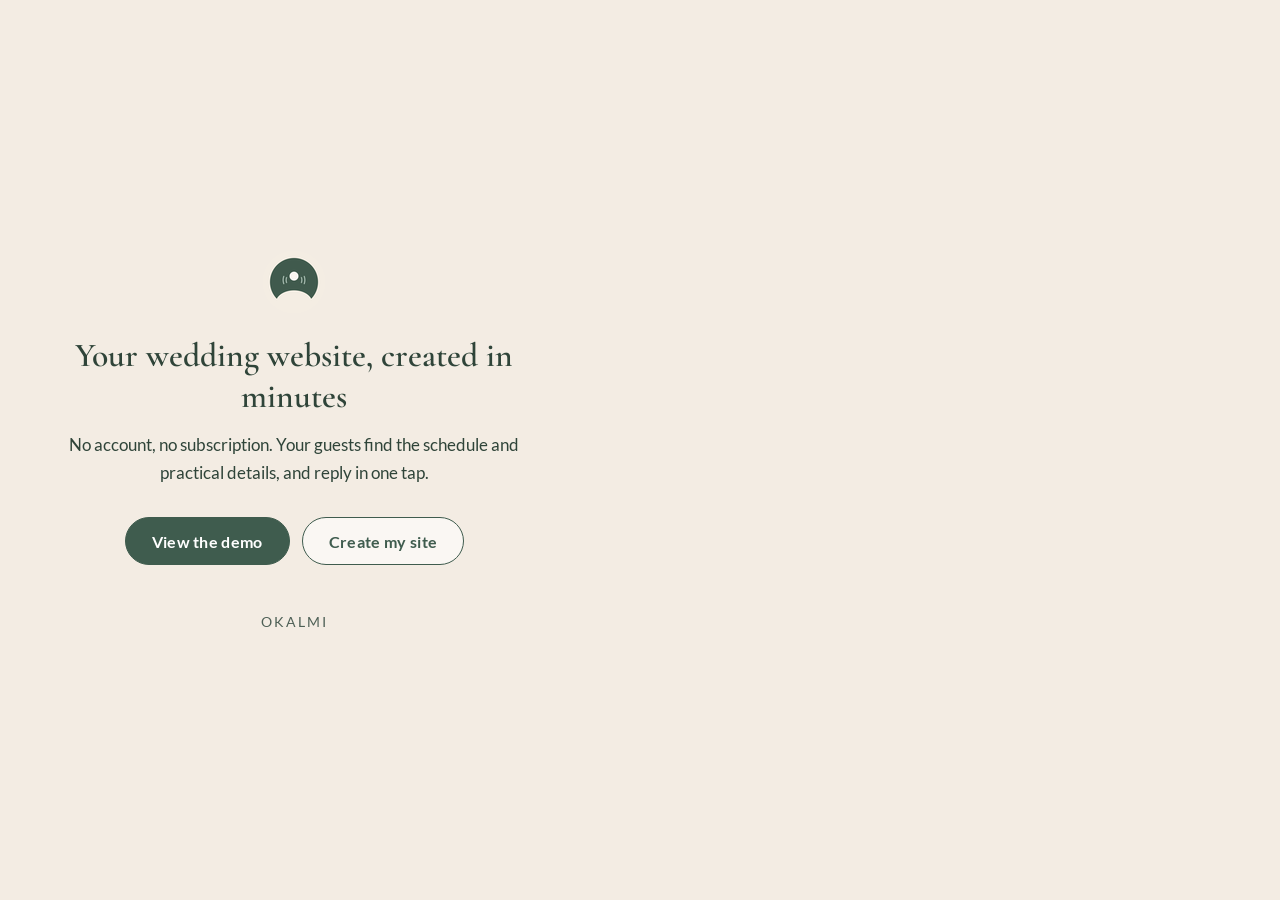
==== index.html @ 785632b6 "Textes bilingues (version anglaise) et ajout de la photo de couverture" ====
<!doctype html><!-- (c) OKALMI. Tous droits réservés. -->
<html lang="fr"><head><meta charset="utf-8"><meta name="viewport" content="width=device-width,initial-scale=1,viewport-fit=cover"><title>Notre mariage</title><meta name="description" content="Notre site de mariage : programme, infos pratiques et réponse en un geste."><meta name="robots" content="noindex,nofollow"><meta name="referrer" content="no-referrer"><meta http-equiv="Content-Security-Policy" content="default-src 'self'; img-src 'self' data: blob: https://res.cloudinary.com; style-src 'self' 'unsafe-inline'; script-src 'self'; connect-src 'self'; object-src 'none'; base-uri 'none'"><meta name="theme-color" content="#fdfcf9"><meta property="og:title" content="Notre mariage"><meta property="og:description" content="Programme, infos pratiques et réponse en un geste."><meta property="og:image" content="https://okalmi-studio.github.io/mariage/img/partage.jpg"><link rel="icon" href="img/icon.png"><link rel="apple-touch-icon" href="img/icon.png"><link rel="stylesheet" href="v.css?v=3008ad5c"></head><body><div id="app"></div><noscript><p style="padding:2em;text-align:center">Ce site de mariage a besoin de JavaScript pour s'afficher. / This wedding website needs JavaScript.</p></noscript><script src="v.js?v=f40ebd1f"></script></body></html>
---- v.css ----
/*! Site de mariage OKALMI — (c) OKALMI. Tous droits réservés. Reproduction, modification et réutilisation interdites sans accord écrit. Voir LICENSE. */
@font-face{font-family:Allura;font-style:normal;font-weight:400;font-display:swap;src:url(fonts/allura-latin-ext-400-normal.woff2) format("woff2");unicode-range:U+0100-02BA,U+02BD-02C5,U+02C7-02CC,U+02CE-02D7,U+02DD-02FF,U+0304,U+0308,U+0329,U+1D00-1DBF,U+1E00-1E9F,U+1EF2-1EFF,U+2020,U+20A0-20AB,U+20AD-20C0,U+2113,U+2C60-2C7F,U+A720-A7FF}@font-face{font-family:Allura;font-style:normal;font-weight:400;font-display:swap;src:url(fonts/allura-latin-400-normal.woff2) format("woff2");unicode-range:U+0000-00FF,U+0131,U+0152-0153,U+02BB-02BC,U+02C6,U+02DA,U+02DC,U+0304,U+0308,U+0329,U+2000-206F,U+20AC,U+2122,U+2191,U+2193,U+2212,U+2215,U+FEFF,U+FFFD}@font-face{font-family:Cormorant Garamond;font-style:normal;font-weight:500;font-display:swap;src:url(fonts/cormorant-garamond-latin-ext-500-normal.woff2) format("woff2");unicode-range:U+0100-02BA,U+02BD-02C5,U+02C7-02CC,U+02CE-02D7,U+02DD-02FF,U+0304,U+0308,U+0329,U+1D00-1DBF,U+1E00-1E9F,U+1EF2-1EFF,U+2020,U+20A0-20AB,U+20AD-20C0,U+2113,U+2C60-2C7F,U+A720-A7FF}@font-face{font-family:Cormorant Garamond;font-style:normal;font-weight:500;font-display:swap;src:url(fonts/cormorant-garamond-latin-500-normal.woff2) format("woff2");unicode-range:U+0000-00FF,U+0131,U+0152-0153,U+02BB-02BC,U+02C6,U+02DA,U+02DC,U+0304,U+0308,U+0329,U+2000-206F,U+20AC,U+2122,U+2191,U+2193,U+2212,U+2215,U+FEFF,U+FFFD}@font-face{font-family:Cormorant Garamond;font-style:normal;font-weight:600;font-display:swap;src:url(fonts/cormorant-garamond-latin-ext-600-normal.woff2) format("woff2");unicode-range:U+0100-02BA,U+02BD-02C5,U+02C7-02CC,U+02CE-02D7,U+02DD-02FF,U+0304,U+0308,U+0329,U+1D00-1DBF,U+1E00-1E9F,U+1EF2-1EFF,U+2020,U+20A0-20AB,U+20AD-20C0,U+2113,U+2C60-2C7F,U+A720-A7FF}@font-face{font-family:Cormorant Garamond;font-style:normal;font-weight:600;font-display:swap;src:url(fonts/cormorant-garamond-latin-600-normal.woff2) format("woff2");unicode-range:U+0000-00FF,U+0131,U+0152-0153,U+02BB-02BC,U+02C6,U+02DA,U+02DC,U+0304,U+0308,U+0329,U+2000-206F,U+20AC,U+2122,U+2191,U+2193,U+2212,U+2215,U+FEFF,U+FFFD}@font-face{font-family:Lato;font-style:normal;font-weight:400;font-display:swap;src:url(fonts/lato-latin-ext-400-normal.woff2) format("woff2");unicode-range:U+0100-02BA,U+02BD-02C5,U+02C7-02CC,U+02CE-02D7,U+02DD-02FF,U+0304,U+0308,U+0329,U+1D00-1DBF,U+1E00-1E9F,U+1EF2-1EFF,U+2020,U+20A0-20AB,U+20AD-20C0,U+2113,U+2C60-2C7F,U+A720-A7FF}@font-face{font-family:Lato;font-style:normal;font-weight:400;font-display:swap;src:url(fonts/lato-latin-400-normal.woff2) format("woff2");unicode-range:U+0000-00FF,U+0131,U+0152-0153,U+02BB-02BC,U+02C6,U+02DA,U+02DC,U+0304,U+0308,U+0329,U+2000-206F,U+20AC,U+2122,U+2191,U+2193,U+2212,U+2215,U+FEFF,U+FFFD}@font-face{font-family:Lato;font-style:italic;font-weight:400;font-display:swap;src:url(fonts/lato-latin-ext-400-italic.woff2) format("woff2");unicode-range:U+0100-02BA,U+02BD-02C5,U+02C7-02CC,U+02CE-02D7,U+02DD-02FF,U+0304,U+0308,U+0329,U+1D00-1DBF,U+1E00-1E9F,U+1EF2-1EFF,U+2020,U+20A0-20AB,U+20AD-20C0,U+2113,U+2C60-2C7F,U+A720-A7FF}@font-face{font-family:Lato;font-style:italic;font-weight:400;font-display:swap;src:url(fonts/lato-latin-400-italic.woff2) format("woff2");unicode-range:U+0000-00FF,U+0131,U+0152-0153,U+02BB-02BC,U+02C6,U+02DA,U+02DC,U+0304,U+0308,U+0329,U+2000-206F,U+20AC,U+2122,U+2191,U+2193,U+2212,U+2215,U+FEFF,U+FFFD}@font-face{font-family:Lato;font-style:normal;font-weight:700;font-display:swap;src:url(fonts/lato-latin-ext-700-normal.woff2) format("woff2");unicode-range:U+0100-02BA,U+02BD-02C5,U+02C7-02CC,U+02CE-02D7,U+02DD-02FF,U+0304,U+0308,U+0329,U+1D00-1DBF,U+1E00-1E9F,U+1EF2-1EFF,U+2020,U+20A0-20AB,U+20AD-20C0,U+2113,U+2C60-2C7F,U+A720-A7FF}@font-face{font-family:Lato;font-style:normal;font-weight:700;font-display:swap;src:url(fonts/lato-latin-700-normal.woff2) format("woff2");unicode-range:U+0000-00FF,U+0131,U+0152-0153,U+02BB-02BC,U+02C6,U+02DA,U+02DC,U+0304,U+0308,U+0329,U+2000-206F,U+20AC,U+2122,U+2191,U+2193,U+2212,U+2215,U+FEFF,U+FFFD}@font-face{font-family:Playfair Display;font-style:normal;font-weight:400;font-display:swap;src:url(fonts/playfair-display-latin-ext-400-normal.woff2) format("woff2");unicode-range:U+0100-02BA,U+02BD-02C5,U+02C7-02CC,U+02CE-02D7,U+02DD-02FF,U+0304,U+0308,U+0329,U+1D00-1DBF,U+1E00-1E9F,U+1EF2-1EFF,U+2020,U+20A0-20AB,U+20AD-20C0,U+2113,U+2C60-2C7F,U+A720-A7FF}@font-face{font-family:Playfair Display;font-style:normal;font-weight:400;font-display:swap;src:url(fonts/playfair-display-latin-400-normal.woff2) format("woff2");unicode-range:U+0000-00FF,U+0131,U+0152-0153,U+02BB-02BC,U+02C6,U+02DA,U+02DC,U+0304,U+0308,U+0329,U+2000-206F,U+20AC,U+2122,U+2191,U+2193,U+2212,U+2215,U+FEFF,U+FFFD}@font-face{font-family:Playfair Display;font-style:italic;font-weight:400;font-display:swap;src:url(fonts/playfair-display-latin-ext-400-italic.woff2) format("woff2");unicode-range:U+0100-02BA,U+02BD-02C5,U+02C7-02CC,U+02CE-02D7,U+02DD-02FF,U+0304,U+0308,U+0329,U+1D00-1DBF,U+1E00-1E9F,U+1EF2-1EFF,U+2020,U+20A0-20AB,U+20AD-20C0,U+2113,U+2C60-2C7F,U+A720-A7FF}@font-face{font-family:Playfair Display;font-style:italic;font-weight:400;font-display:swap;src:url(fonts/playfair-display-latin-400-italic.woff2) format("woff2");unicode-range:U+0000-00FF,U+0131,U+0152-0153,U+02BB-02BC,U+02C6,U+02DA,U+02DC,U+0304,U+0308,U+0329,U+2000-206F,U+20AC,U+2122,U+2191,U+2193,U+2212,U+2215,U+FEFF,U+FFFD}@font-face{font-family:Playfair Display;font-style:normal;font-weight:500;font-display:swap;src:url(fonts/playfair-display-latin-ext-500-normal.woff2) format("woff2");unicode-range:U+0100-02BA,U+02BD-02C5,U+02C7-02CC,U+02CE-02D7,U+02DD-02FF,U+0304,U+0308,U+0329,U+1D00-1DBF,U+1E00-1E9F,U+1EF2-1EFF,U+2020,U+20A0-20AB,U+20AD-20C0,U+2113,U+2C60-2C7F,U+A720-A7FF}@font-face{font-family:Playfair Display;font-style:normal;font-weight:500;font-display:swap;src:url(fonts/playfair-display-latin-500-normal.woff2) format("woff2");unicode-range:U+0000-00FF,U+0131,U+0152-0153,U+02BB-02BC,U+02C6,U+02DA,U+02DC,U+0304,U+0308,U+0329,U+2000-206F,U+20AC,U+2122,U+2191,U+2193,U+2212,U+2215,U+FEFF,U+FFFD}@font-face{font-family:Playfair Display;font-style:italic;font-weight:500;font-display:swap;src:url(fonts/playfair-display-latin-ext-500-italic.woff2) format("woff2");unicode-range:U+0100-02BA,U+02BD-02C5,U+02C7-02CC,U+02CE-02D7,U+02DD-02FF,U+0304,U+0308,U+0329,U+1D00-1DBF,U+1E00-1E9F,U+1EF2-1EFF,U+2020,U+20A0-20AB,U+20AD-20C0,U+2113,U+2C60-2C7F,U+A720-A7FF}@font-face{font-family:Playfair Display;font-style:italic;font-weight:500;font-display:swap;src:url(fonts/playfair-display-latin-500-italic.woff2) format("woff2");unicode-range:U+0000-00FF,U+0131,U+0152-0153,U+02BB-02BC,U+02C6,U+02DA,U+02DC,U+0304,U+0308,U+0329,U+2000-206F,U+20AC,U+2122,U+2191,U+2193,U+2212,U+2215,U+FEFF,U+FFFD}@font-face{font-family:Playfair Display;font-style:normal;font-weight:600;font-display:swap;src:url(fonts/playfair-display-latin-ext-600-normal.woff2) format("woff2");unicode-range:U+0100-02BA,U+02BD-02C5,U+02C7-02CC,U+02CE-02D7,U+02DD-02FF,U+0304,U+0308,U+0329,U+1D00-1DBF,U+1E00-1E9F,U+1EF2-1EFF,U+2020,U+20A0-20AB,U+20AD-20C0,U+2113,U+2C60-2C7F,U+A720-A7FF}@font-face{font-family:Playfair Display;font-style:normal;font-weight:600;font-display:swap;src:url(fonts/playfair-display-latin-600-normal.woff2) format("woff2");unicode-range:U+0000-00FF,U+0131,U+0152-0153,U+02BB-02BC,U+02C6,U+02DA,U+02DC,U+0304,U+0308,U+0329,U+2000-206F,U+20AC,U+2122,U+2191,U+2193,U+2212,U+2215,U+FEFF,U+FFFD}@font-face{font-family:Jost;font-style:normal;font-weight:300;font-display:swap;src:url(fonts/jost-latin-ext-300-normal.woff2) format("woff2");unicode-range:U+0100-02BA,U+02BD-02C5,U+02C7-02CC,U+02CE-02D7,U+02DD-02FF,U+0304,U+0308,U+0329,U+1D00-1DBF,U+1E00-1E9F,U+1EF2-1EFF,U+2020,U+20A0-20AB,U+20AD-20C0,U+2113,U+2C60-2C7F,U+A720-A7FF}@font-face{font-family:Jost;font-style:normal;font-weight:300;font-display:swap;src:url(fonts/jost-latin-300-normal.woff2) format("woff2");unicode-range:U+0000-00FF,U+0131,U+0152-0153,U+02BB-02BC,U+02C6,U+02DA,U+02DC,U+0304,U+0308,U+0329,U+2000-206F,U+20AC,U+2122,U+2191,U+2193,U+2212,U+2215,U+FEFF,U+FFFD}@font-face{font-family:Jost;font-style:normal;font-weight:400;font-display:swap;src:url(fonts/jost-latin-ext-400-normal.woff2) format("woff2");unicode-range:U+0100-02BA,U+02BD-02C5,U+02C7-02CC,U+02CE-02D7,U+02DD-02FF,U+0304,U+0308,U+0329,U+1D00-1DBF,U+1E00-1E9F,U+1EF2-1EFF,U+2020,U+20A0-20AB,U+20AD-20C0,U+2113,U+2C60-2C7F,U+A720-A7FF}@font-face{font-family:Jost;font-style:normal;font-weight:400;font-display:swap;src:url(fonts/jost-latin-400-normal.woff2) format("woff2");unicode-range:U+0000-00FF,U+0131,U+0152-0153,U+02BB-02BC,U+02C6,U+02DA,U+02DC,U+0304,U+0308,U+0329,U+2000-206F,U+20AC,U+2122,U+2191,U+2193,U+2212,U+2215,U+FEFF,U+FFFD}@font-face{font-family:Jost;font-style:normal;font-weight:500;font-display:swap;src:url(fonts/jost-latin-ext-500-normal.woff2) format("woff2");unicode-range:U+0100-02BA,U+02BD-02C5,U+02C7-02CC,U+02CE-02D7,U+02DD-02FF,U+0304,U+0308,U+0329,U+1D00-1DBF,U+1E00-1E9F,U+1EF2-1EFF,U+2020,U+20A0-20AB,U+20AD-20C0,U+2113,U+2C60-2C7F,U+A720-A7FF}@font-face{font-family:Jost;font-style:normal;font-weight:500;font-display:swap;src:url(fonts/jost-latin-500-normal.woff2) format("woff2");unicode-range:U+0000-00FF,U+0131,U+0152-0153,U+02BB-02BC,U+02C6,U+02DA,U+02DC,U+0304,U+0308,U+0329,U+2000-206F,U+20AC,U+2122,U+2191,U+2193,U+2212,U+2215,U+FEFF,U+FFFD}@font-face{font-family:Jost;font-style:normal;font-weight:700;font-display:swap;src:url(fonts/jost-latin-ext-700-normal.woff2) format("woff2");unicode-range:U+0100-02BA,U+02BD-02C5,U+02C7-02CC,U+02CE-02D7,U+02DD-02FF,U+0304,U+0308,U+0329,U+1D00-1DBF,U+1E00-1E9F,U+1EF2-1EFF,U+2020,U+20A0-20AB,U+20AD-20C0,U+2113,U+2C60-2C7F,U+A720-A7FF}@font-face{font-family:Jost;font-style:normal;font-weight:700;font-display:swap;src:url(fonts/jost-latin-700-normal.woff2) format("woff2");unicode-range:U+0000-00FF,U+0131,U+0152-0153,U+02BB-02BC,U+02C6,U+02DA,U+02DC,U+0304,U+0308,U+0329,U+2000-206F,U+20AC,U+2122,U+2191,U+2193,U+2212,U+2215,U+FEFF,U+FFFD}@font-face{font-family:Pinyon Script;font-style:normal;font-weight:400;font-display:swap;src:url(fonts/pinyon-script-latin-ext-400-normal.woff2) format("woff2");unicode-range:U+0100-02BA,U+02BD-02C5,U+02C7-02CC,U+02CE-02D7,U+02DD-02FF,U+0304,U+0308,U+0329,U+1D00-1DBF,U+1E00-1E9F,U+1EF2-1EFF,U+2020,U+20A0-20AB,U+20AD-20C0,U+2113,U+2C60-2C7F,U+A720-A7FF}@font-face{font-family:Pinyon Script;font-style:normal;font-weight:400;font-display:swap;src:url(fonts/pinyon-script-latin-400-normal.woff2) format("woff2");unicode-range:U+0000-00FF,U+0131,U+0152-0153,U+02BB-02BC,U+02C6,U+02DA,U+02DC,U+0304,U+0308,U+0329,U+2000-206F,U+20AC,U+2122,U+2191,U+2193,U+2212,U+2215,U+FEFF,U+FFFD}@font-face{font-family:Cinzel;font-style:normal;font-weight:400;font-display:swap;src:url(fonts/cinzel-latin-ext-400-normal.woff2) format("woff2");unicode-range:U+0100-02BA,U+02BD-02C5,U+02C7-02CC,U+02CE-02D7,U+02DD-02FF,U+0304,U+0308,U+0329,U+1D00-1DBF,U+1E00-1E9F,U+1EF2-1EFF,U+2020,U+20A0-20AB,U+20AD-20C0,U+2113,U+2C60-2C7F,U+A720-A7FF}@font-face{font-family:Cinzel;font-style:normal;font-weight:400;font-display:swap;src:url(fonts/cinzel-latin-400-normal.woff2) format("woff2");unicode-range:U+0000-00FF,U+0131,U+0152-0153,U+02BB-02BC,U+02C6,U+02DA,U+02DC,U+0304,U+0308,U+0329,U+2000-206F,U+20AC,U+2122,U+2191,U+2193,U+2212,U+2215,U+FEFF,U+FFFD}@font-face{font-family:Cinzel;font-style:normal;font-weight:500;font-display:swap;src:url(fonts/cinzel-latin-ext-500-normal.woff2) format("woff2");unicode-range:U+0100-02BA,U+02BD-02C5,U+02C7-02CC,U+02CE-02D7,U+02DD-02FF,U+0304,U+0308,U+0329,U+1D00-1DBF,U+1E00-1E9F,U+1EF2-1EFF,U+2020,U+20A0-20AB,U+20AD-20C0,U+2113,U+2C60-2C7F,U+A720-A7FF}@font-face{font-family:Cinzel;font-style:normal;font-weight:500;font-display:swap;src:url(fonts/cinzel-latin-500-normal.woff2) format("woff2");unicode-range:U+0000-00FF,U+0131,U+0152-0153,U+02BB-02BC,U+02C6,U+02DA,U+02DC,U+0304,U+0308,U+0329,U+2000-206F,U+20AC,U+2122,U+2191,U+2193,U+2212,U+2215,U+FEFF,U+FFFD}@font-face{font-family:Cinzel;font-style:normal;font-weight:600;font-display:swap;src:url(fonts/cinzel-latin-ext-600-normal.woff2) format("woff2");unicode-range:U+0100-02BA,U+02BD-02C5,U+02C7-02CC,U+02CE-02D7,U+02DD-02FF,U+0304,U+0308,U+0329,U+1D00-1DBF,U+1E00-1E9F,U+1EF2-1EFF,U+2020,U+20A0-20AB,U+20AD-20C0,U+2113,U+2C60-2C7F,U+A720-A7FF}@font-face{font-family:Cinzel;font-style:normal;font-weight:600;font-display:swap;src:url(fonts/cinzel-latin-600-normal.woff2) format("woff2");unicode-range:U+0000-00FF,U+0131,U+0152-0153,U+02BB-02BC,U+02C6,U+02DA,U+02DC,U+0304,U+0308,U+0329,U+2000-206F,U+20AC,U+2122,U+2191,U+2193,U+2212,U+2215,U+FEFF,U+FFFD}@font-face{font-family:EB Garamond;font-style:normal;font-weight:400;font-display:swap;src:url(fonts/eb-garamond-latin-ext-400-normal.woff2) format("woff2");unicode-range:U+0100-02BA,U+02BD-02C5,U+02C7-02CC,U+02CE-02D7,U+02DD-02FF,U+0304,U+0308,U+0329,U+1D00-1DBF,U+1E00-1E9F,U+1EF2-1EFF,U+2020,U+20A0-20AB,U+20AD-20C0,U+2113,U+2C60-2C7F,U+A720-A7FF}@font-face{font-family:EB Garamond;font-style:normal;font-weight:400;font-display:swap;src:url(fonts/eb-garamond-latin-400-normal.woff2) format("woff2");unicode-range:U+0000-00FF,U+0131,U+0152-0153,U+02BB-02BC,U+02C6,U+02DA,U+02DC,U+0304,U+0308,U+0329,U+2000-206F,U+20AC,U+2122,U+2191,U+2193,U+2212,U+2215,U+FEFF,U+FFFD}@font-face{font-family:EB Garamond;font-style:italic;font-weight:400;font-display:swap;src:url(fonts/eb-garamond-latin-ext-400-italic.woff2) format("woff2");unicode-range:U+0100-02BA,U+02BD-02C5,U+02C7-02CC,U+02CE-02D7,U+02DD-02FF,U+0304,U+0308,U+0329,U+1D00-1DBF,U+1E00-1E9F,U+1EF2-1EFF,U+2020,U+20A0-20AB,U+20AD-20C0,U+2113,U+2C60-2C7F,U+A720-A7FF}@font-face{font-family:EB Garamond;font-style:italic;font-weight:400;font-display:swap;src:url(fonts/eb-garamond-latin-400-italic.woff2) format("woff2");unicode-range:U+0000-00FF,U+0131,U+0152-0153,U+02BB-02BC,U+02C6,U+02DA,U+02DC,U+0304,U+0308,U+0329,U+2000-206F,U+20AC,U+2122,U+2191,U+2193,U+2212,U+2215,U+FEFF,U+FFFD}@font-face{font-family:EB Garamond;font-style:normal;font-weight:700;font-display:swap;src:url(fonts/eb-garamond-latin-ext-700-normal.woff2) format("woff2");unicode-range:U+0100-02BA,U+02BD-02C5,U+02C7-02CC,U+02CE-02D7,U+02DD-02FF,U+0304,U+0308,U+0329,U+1D00-1DBF,U+1E00-1E9F,U+1EF2-1EFF,U+2020,U+20A0-20AB,U+20AD-20C0,U+2113,U+2C60-2C7F,U+A720-A7FF}@font-face{font-family:EB Garamond;font-style:normal;font-weight:700;font-display:swap;src:url(fonts/eb-garamond-latin-700-normal.woff2) format("woff2");unicode-range:U+0000-00FF,U+0131,U+0152-0153,U+02BB-02BC,U+02C6,U+02DA,U+02DC,U+0304,U+0308,U+0329,U+2000-206F,U+20AC,U+2122,U+2191,U+2193,U+2212,U+2215,U+FEFF,U+FFFD}@font-face{font-family:Yeseva One;font-style:normal;font-weight:400;font-display:swap;src:url(fonts/yeseva-one-latin-ext-400-normal.woff2) format("woff2");unicode-range:U+0100-02BA,U+02BD-02C5,U+02C7-02CC,U+02CE-02D7,U+02DD-02FF,U+0304,U+0308,U+0329,U+1D00-1DBF,U+1E00-1E9F,U+1EF2-1EFF,U+2020,U+20A0-20AB,U+20AD-20C0,U+2113,U+2C60-2C7F,U+A720-A7FF}@font-face{font-family:Yeseva One;font-style:normal;font-weight:400;font-display:swap;src:url(fonts/yeseva-one-latin-400-normal.woff2) format("woff2");unicode-range:U+0000-00FF,U+0131,U+0152-0153,U+02BB-02BC,U+02C6,U+02DA,U+02DC,U+0304,U+0308,U+0329,U+2000-206F,U+20AC,U+2122,U+2191,U+2193,U+2212,U+2215,U+FEFF,U+FFFD}@font-face{font-family:Marcellus;font-style:normal;font-weight:400;font-display:swap;src:url(fonts/marcellus-latin-ext-400-normal.woff2) format("woff2");unicode-range:U+0100-02BA,U+02BD-02C5,U+02C7-02CC,U+02CE-02D7,U+02DD-02FF,U+0304,U+0308,U+0329,U+1D00-1DBF,U+1E00-1E9F,U+1EF2-1EFF,U+2020,U+20A0-20AB,U+20AD-20C0,U+2113,U+2C60-2C7F,U+A720-A7FF}@font-face{font-family:Marcellus;font-style:normal;font-weight:400;font-display:swap;src:url(fonts/marcellus-latin-400-normal.woff2) format("woff2");unicode-range:U+0000-00FF,U+0131,U+0152-0153,U+02BB-02BC,U+02C6,U+02DA,U+02DC,U+0304,U+0308,U+0329,U+2000-206F,U+20AC,U+2122,U+2191,U+2193,U+2212,U+2215,U+FEFF,U+FFFD}*,*:before,*:after{box-sizing:border-box}html{-webkit-text-size-adjust:100%;text-size-adjust:100%}html.lock{overflow:hidden}body{margin:0;background:var(--paper);color:var(--ink);font:400 var(--fs,17px)/1.65 var(--fb),system-ui,-apple-system,"Segoe UI",sans-serif;-webkit-font-smoothing:antialiased;overflow-wrap:break-word}img{max-width:100%;display:block}a{color:var(--act)}button{font:inherit;color:inherit}:focus-visible{outline:3px solid var(--act);outline-offset:3px;border-radius:4px}.ic{width:1.25em;height:1.25em;flex:none}.center{text-align:center}body{--paper:#fdfcf9;--paper2:#fcfaf8;--ink:#3a4232;--mute:#5f6855;--line:#dce2d2;--card:rgba(255,255,255,.82);--ac:#5c7050;--act:#5c7050;--aci:#fff;--fn:"Allura";--fh:"Cormorant Garamond";--fb:"Lato";--rad:999px;--crad:18px;--fit:1}.st-ch{--k:"ch"}.st-bo{--paper:#fcf5ee;--paper2:#faf5ef;--ink:#523427;--mute:#7a5646;--line:#ecd8c6;--fn:"Playfair Display";--fh:"Playfair Display";--fb:"Jost";--rad:14px;--crad:22px}.st-el{--paper:#fdfbf9;--paper2:#fdfbf9;--ink:#3b2227;--mute:#6c5055;--line:#e3d2ba;--fn:"Pinyon Script";--fh:"Cinzel";--fb:"EB Garamond";--fs:19px;--rad:3px;--crad:3px}.st-me{--paper:#fefefe;--paper2:#fcfbfa;--ink:#22305a;--mute:#525d84;--line:#d3ddf3;--fn:"Yeseva One";--fh:"Marcellus";--fb:"Lato";--rad:12px;--crad:14px}.st-mo{--paper:#fff;--paper2:#f9f8f6;--ink:#1e1e1e;--mute:#5a5a5a;--line:#dedede;--fn:"Jost";--fh:"Jost";--fb:"Jost";--rad:0;--crad:0}.hero{position:relative;min-height:100vh;min-height:100svh;display:flex;flex-direction:column;align-items:center;justify-content:center;text-align:center;overflow:hidden;background:var(--paper)}.hero-img{position:absolute;inset:0;width:100%;height:100%;object-fit:cover}.hero-in{position:relative;z-index:2;padding:24px 26px;width:100%;max-width:600px;animation:fade 1.4s ease both}.hero--bottom{justify-content:flex-end}.hero--bottom:after{content:"";position:absolute;inset:auto 0 0;height:66%;z-index:1;background:linear-gradient(to top,var(--paper) 0,var(--paper) 30%,rgba(255,255,255,0))}.hero--bottom .hero-in{padding-bottom:86px}.hero--top{justify-content:flex-start}.hero--top:after{content:"";position:absolute;inset:0 0 auto;height:56%;z-index:1;background:linear-gradient(to bottom,var(--paper) 0,var(--paper) 22%,rgba(255,255,255,0))}.hero--top .hero-in{padding-top:max(64px,9vh)}.kicker{margin:0 0 10px;font:500 .78rem/1.5 var(--fb);letter-spacing:.24em;text-transform:uppercase;color:var(--mute)}.names{margin:0;display:flex;flex-direction:column;align-items:center;font:400 calc(clamp(3.5rem,17vw,5.6rem)*var(--fit))/1.02 var(--fn),cursive;color:var(--ink)}.names .amp{font-size:.55em;line-height:1.15;color:var(--act)}.hero-date{margin:16px 0 0;font:500 1.3rem/1.4 var(--fh),serif;color:var(--ink)}.hero-down{position:absolute;z-index:3;bottom:18px;left:50%;margin-left:-24px;width:48px;height:48px;display:grid;place-items:center;border:0;border-radius:50%;background:#ffffffb3;color:var(--ink);cursor:pointer;animation:bob 2.6s ease-in-out infinite}.st-bo .names{font:italic 400 calc(clamp(2.8rem,13vw,4.4rem)*var(--fit))/1.1 var(--fn),serif}.st-el .names{font-size:calc(clamp(3.4rem,16vw,5.2rem)*var(--fit));line-height:1.08}.st-el .kicker,.st-el .hero-date{font-family:var(--fh),serif;letter-spacing:.2em;text-transform:uppercase;font-size:.8rem}.st-el .hero-date{font-size:.95rem;letter-spacing:.14em}.st-me .names{font-size:calc(clamp(2.6rem,12vw,4rem)*var(--fit));line-height:1.12}.st-mo .names{font:300 calc(clamp(2.1rem,10vw,3.4rem)*var(--fit))/1.2 var(--fn),sans-serif;letter-spacing:.2em;text-transform:uppercase;padding-inline-start:.2em}.st-mo .names .amp{font-size:.5em;letter-spacing:0}.st-mo .hero-date{font-weight:300;letter-spacing:.16em;text-transform:uppercase;font-size:.95rem}.sec{position:relative;padding:60px 22px}.sec-in{position:relative;max-width:620px;margin:0 auto}h2{margin:0 0 34px;text-align:center;font:500 clamp(2rem,7.5vw,2.7rem)/1.15 var(--fh),serif;color:var(--ink)}.st-bo h2{font-style:italic}.st-el h2{font-size:clamp(1.45rem,5.6vw,1.9rem);letter-spacing:.16em;text-transform:uppercase;font-weight:400}.st-el h2:after{content:"";display:block;width:64px;height:1px;margin:16px auto 0;background:#a8854f}.st-mo h2{font-weight:300;letter-spacing:.2em;text-transform:uppercase;font-size:clamp(1.4rem,5.4vw,1.8rem)}.l2{font-style:italic;opacity:.86}.l2:before{content:"\b7  ";font-style:normal}.l2b{display:block;margin-top:.4em}.l2.l2b:before{content:none}h2 .l2,h3 .l2,.ev-time .l2,.cd-b .l2,.kicker .l2,.hero-date .l2,legend .l2,.fld>span .l2,.fld-l .l2,.stp-l .l2,.day .l2{display:block;font-size:.62em;margin-top:.15em}h2 .l2:before,h3 .l2:before,.ev-time .l2:before,.cd-b .l2:before,.kicker .l2:before,.hero-date .l2:before,legend .l2:before,.fld>span .l2:before,.fld-l .l2:before,.stp-l .l2:before,.day .l2:before{content:none}.fld>span .l2,legend .l2,.fld-l .l2,.stp-l .l2,.kicker .l2,.cd-b .l2{font-size:.86em}.welcome{min-height:88vh;min-height:88svh;display:flex;align-items:center;text-align:center;background:var(--paper) center/cover no-repeat}.st-ch .welcome{background-image:url(img/ch-fond1.webp)}.st-bo .welcome{background-image:url(img/bo-fond1.webp)}.st-el .welcome{background-image:url(img/el-fond1.webp)}.st-me .welcome{background-image:url(img/me-fond1.webp)}.st-mo .welcome{background-image:url(img/mo-fond1.webp)}.welcome .sec-in{width:100%}.mono{position:relative;width:min(66vw,250px);aspect-ratio:1;margin:0 auto 18px}.mono img{width:100%;height:100%}.mono-t{position:absolute;inset:0;display:grid;place-items:center;padding-top:.1em;font:400 2.5rem/1 var(--fn),cursive;color:var(--act);white-space:nowrap}.mono-s{font-size:1.5rem}.st-bo .mono-t{font-style:italic;font-size:2rem}.st-me .mono-t{font-size:1.8rem}.st-mo .mono-t{font-weight:300;font-size:1.7rem;letter-spacing:.14em;padding-inline-start:.14em}.st-bo .mono-s,.st-me .mono-s,.st-mo .mono-s{font-size:1.15rem}.welcome-t{max-width:30em;margin:0 auto;font:500 1.22rem/1.6 var(--fh),serif}.st-el .welcome-t{font-family:var(--fb),serif;font-style:italic;font-weight:400}.st-mo .welcome-t{font-weight:300}.st-me .welcome-t{font-size:1.12rem}.cd{display:flex;justify-content:center;gap:9px;margin-top:30px}.cd-b{flex:0 1 78px;padding:12px 4px 10px;border:1px solid var(--line);border-radius:var(--crad);background:var(--card)}.st-ch .cd-b,.st-bo .cd-b{border-radius:16px}.cd-b b{display:block;font:600 1.85rem/1.1 var(--fh),serif;font-variant-numeric:tabular-nums lining-nums;color:var(--act)}.st-mo .cd-b b{font-weight:300}.cd-b span{display:block;margin-top:4px;font-size:.72rem;letter-spacing:.06em;text-transform:uppercase;color:var(--mute)}.cd-msg{margin:0;font:500 1.5rem var(--fh),serif;color:var(--act)}.sep{display:flex;justify-content:center;padding:6px 24px;background:var(--paper)}.sep img{width:min(80%,400px);height:auto}.tl{list-style:none;margin:0;padding:0}.day{margin:8px 0 22px;text-align:center;font:700 .8rem var(--fb);letter-spacing:.16em;text-transform:uppercase;color:var(--mute)}.ev{display:grid;grid-template-columns:74px 1fr;gap:0 16px}.ev-time{padding-top:1px;text-align:end;font:600 1.18rem/1.4 var(--fh),serif;color:var(--act)}.st-el .ev-time{font-size:.95rem;letter-spacing:.04em;padding-top:5px}.st-mo .ev-time{font-weight:400}.ev-body{position:relative;padding:0 0 30px;padding-inline-start:20px;border-inline-start:1px solid var(--line);min-width:0}.ev-body:before{content:"";position:absolute;top:9px;inset-inline-start:-5px;width:9px;height:9px;border-radius:50%;background:var(--ac)}.st-mo .ev-body:before,.st-el .ev-body:before{border-radius:0;transform:rotate(45deg)}.ev:last-of-type .ev-body{padding-bottom:6px}.ev h3{margin:0 0 4px;font:600 1.36rem/1.25 var(--fh),serif}.st-el .ev h3{font-size:1.08rem;letter-spacing:.08em;text-transform:uppercase;font-weight:500}.st-mo .ev h3{font-weight:500;font-size:1.2rem}.ev-place{margin:0;font-weight:700}.ev-addr{margin:0;font-size:.94em;color:var(--mute)}.ev-note{margin:6px 0 0;font-style:italic;color:var(--mute)}.ev-act{display:flex;flex-wrap:wrap;gap:8px;margin-top:12px}.chip{display:inline-flex;align-items:center;gap:6px;min-height:44px;padding:8px 14px;border:1px solid var(--line);border-radius:var(--rad);background:var(--card);color:var(--ink);font:500 .88rem/1.2 var(--fb),sans-serif;text-decoration:none;cursor:pointer;list-style:none;-webkit-tap-highlight-color:transparent}.chip::-webkit-details-marker{display:none}.chip .ic{color:var(--act)}.chip:hover{border-color:var(--act)}.calm{position:relative}.calm-m{position:absolute;z-index:6;top:calc(100% + 6px);inset-inline-start:0;display:grid;min-width:236px;padding:6px;background:#fff;border:1px solid var(--line);border-radius:14px;box-shadow:0 12px 32px #281e1429}.calm-m a,.calm-m button{min-height:46px;padding:11px 14px;border:0;border-radius:10px;background:none;color:var(--ink);font:500 .95rem var(--fb),sans-serif;text-align:start;text-decoration:none;cursor:pointer}.calm-m a:hover,.calm-m button:hover{background:var(--paper2)}.prog .center{margin:26px 0 0}.cards{display:grid;gap:14px}.card{padding:20px 22px;border:1px solid var(--line);border-radius:var(--crad);background:var(--card)}.st-me .card{border-width:2px}.card h3{display:flex;align-items:center;gap:10px;margin:0 0 8px;font:600 1.3rem/1.25 var(--fh),serif}.card h3 .ic{color:var(--act);width:1.15em;height:1.15em}.st-el .card h3{font-size:1rem;letter-spacing:.1em;text-transform:uppercase;font-weight:500}.st-mo .card h3{font-weight:500;font-size:1.12rem;letter-spacing:.06em;text-transform:uppercase}.card p{margin:0 0 10px}.card p:last-child{margin-bottom:0}.contacts{list-style:none;margin:0;padding:0;display:grid;gap:10px}.contacts li{display:flex;flex-wrap:wrap;align-items:center;justify-content:space-between;gap:8px}.faq{border-top:1px solid var(--line)}.faq:first-of-type{border-top:0}.faq summary{position:relative;padding:13px 0;padding-inline-end:30px;font-weight:700;cursor:pointer;list-style:none;min-height:44px}.faq summary::-webkit-details-marker{display:none}.faq summary:after{content:"+";position:absolute;inset-inline-end:4px;top:8px;font-size:1.4rem;font-weight:400;color:var(--act)}.faq[open] summary:after{content:"\2013"}.faq p{margin:0 0 14px}.rsvp{padding:76px 22px 84px;text-align:center;background:var(--paper2);overflow:hidden}.rsvp:before{content:"";position:absolute;inset:0 auto 0 0;width:min(100%,420px);background:left center/cover no-repeat;-webkit-mask-image:linear-gradient(to right,#000 25%,transparent);mask-image:linear-gradient(to right,#000 25%,transparent)}.st-ch .rsvp:before{background-image:url(img/ch-fond2.webp)}.st-bo .rsvp:before{background-image:url(img/bo-fond2.webp)}.st-el .rsvp:before{background-image:url(img/el-fond2.webp)}.st-me .rsvp:before{background-image:url(img/me-fond2.webp)}.st-mo .rsvp:before{background-image:url(img/mo-fond2.webp)}.rsvp h2{margin-bottom:16px}.lead{margin:0 auto 8px;max-width:26em}.deadline{margin:0 0 26px;font-weight:700;color:var(--act)}.btn{display:inline-flex;align-items:center;justify-content:center;gap:9px;min-height:48px;padding:11px 26px;border:1px solid var(--ac);border-radius:var(--rad);font:700 1rem/1.2 var(--fb),sans-serif;letter-spacing:.02em;text-decoration:none;cursor:pointer;transition:transform .15s ease,box-shadow .15s ease;-webkit-tap-highlight-color:transparent}.btn:hover{transform:translateY(-1px);box-shadow:0 6px 18px #281e1424}.btn-p{background:var(--ac);color:var(--aci)}.btn-o{background:#fff9;border-color:var(--act);color:var(--act)}.btn-xl{min-height:58px;padding:14px 38px;font-size:1.12rem}.st-mo .btn,.st-el .btn{letter-spacing:.12em;text-transform:uppercase;font-size:.88rem;font-weight:500}.st-mo .btn-xl,.st-el .btn-xl{font-size:.95rem}.foot{padding:34px 20px calc(96px + env(safe-area-inset-bottom));text-align:center;font-size:.86rem;background:var(--paper)}.foot a{display:inline-block;padding:12px;color:var(--mute);text-decoration:none}.foot strong{letter-spacing:.14em;color:var(--ink)}.fab{position:fixed;z-index:20;inset-inline-end:16px;bottom:calc(16px + env(safe-area-inset-bottom));display:flex;align-items:center;gap:8px;height:54px;padding:0 20px 0 16px;border:0;border-radius:999px;background:var(--ac);color:var(--aci);box-shadow:0 6px 22px #1e140a47;font:700 .95rem var(--fb),sans-serif;cursor:pointer}.fab span{display:flex;align-items:center}.fab .ic{width:24px;height:24px}.fab .fab-p,.fab.on .fab-i{display:none}.fab.on .fab-p{display:flex}.fab.busy{animation:pulse 1s ease-in-out infinite}.fab .l2{display:none}.lang{position:fixed;z-index:20;top:calc(12px + env(safe-area-inset-top));inset-inline-end:12px;min-height:44px;padding:8px 16px;border:1px solid var(--line);border-radius:999px;background:#ffffffe0;color:var(--ink);font:700 .85rem var(--fb),sans-serif;cursor:pointer;-webkit-backdrop-filter:blur(6px);backdrop-filter:blur(6px)}.dlg{width:100%;max-width:560px;height:100%;max-height:100%;margin:0 auto;padding:0;border:0;background:var(--paper);color:var(--ink);overscroll-behavior:contain}.dlg::backdrop{background:#1e18128c}.dlg-in{position:relative;padding:30px 22px calc(34px + env(safe-area-inset-bottom))}.dlg h2{margin:0 48px 24px;font-size:1.9rem}.dlg-x{position:absolute;top:14px;inset-inline-end:12px;width:46px;height:46px;display:grid;place-items:center;border:0;border-radius:50%;background:none;cursor:pointer}.fld{display:block;min-width:0;margin:0 0 22px;padding:0;border:0}.fld>span,.fld legend,.fld-l{display:block;margin-bottom:8px;padding:0;font-weight:700}.fld input[type=text],.fld textarea{display:block;width:100%;padding:12px 14px;border:1px solid var(--mute);border-radius:12px;background:#fff;color:#1f1f1f;font:400 16px/1.5 var(--fb),sans-serif}.st-mo .fld input[type=text],.st-mo .fld textarea,.st-el .fld input[type=text],.st-el .fld textarea{border-radius:2px}.hint{margin:6px 0 8px;font-size:.88rem;color:var(--mute)}.evq p{margin:12px 0 6px}.evq small{color:var(--mute)}.yn{display:grid;grid-template-columns:1fr 1fr;gap:8px}.yn label{position:relative;display:block}.yn input{position:absolute;opacity:0;inset:0;width:100%;height:100%;margin:0;cursor:pointer}.yn span{display:flex;align-items:center;justify-content:center;min-height:48px;padding:8px 10px;border:1px solid var(--mute);border-radius:var(--rad);background:#fff;text-align:center;font-size:.95rem;line-height:1.25;flex-direction:column}.yn span .l2{display:block;font-size:.82em}.yn span .l2:before{content:none}.yn input:checked+span{background:var(--ac);border-color:var(--ac);color:var(--aci);font-weight:700}.yn input:focus-visible+span{outline:3px solid var(--act);outline-offset:2px}.stp{display:flex;align-items:center;justify-content:space-between;gap:12px;padding:5px 0}.stp-c{display:flex;align-items:center;gap:6px;flex:none}.stp-c button{width:44px;height:44px;border:1px solid var(--mute);border-radius:50%;background:#fff;font-size:1.3rem;line-height:1;cursor:pointer}.stp-c output{min-width:34px;text-align:center;font-weight:700;font-size:1.1rem;font-variant-numeric:tabular-nums}.out{margin:0;padding:12px 14px;max-height:230px;overflow:auto;border:1px dashed var(--mute);border-radius:12px;background:#fff;color:#1f1f1f;font:400 .92rem/1.55 var(--fb),sans-serif;white-space:pre-wrap;word-break:break-word}.err{margin:0 0 14px;padding:10px 14px;border-radius:10px;background:#fbeaea;color:#8f1717;font-weight:700}.send{display:grid;grid-template-columns:1fr 1fr;gap:10px}.btn-send{min-height:54px;padding:10px 8px;border:0;color:#fff;flex-direction:column;gap:0;text-transform:none!important;letter-spacing:0!important;font-size:1rem!important;font-weight:700!important;border-radius:14px}.btn-send .l2{font-size:.78em;font-weight:400}.btn-send .l2:before{content:none}.s-wa{background:#0e7a45}.s-sm{background:#3d4a5c}.s-em{background:#8a4b12}.s-tg{background:#17699e}.plain{background:#f3ece3;color:#2f4439;--act:#3f5c4e;--ac:#3f5c4e;--aci:#fff;--fh:"Cormorant Garamond";--fb:"Lato";--rad:999px}.plain-in{max-width:560px;min-height:100vh;margin:0 auto;padding:48px 26px;display:flex;flex-direction:column;justify-content:center;text-align:center}.plain-logo{margin:0 auto 22px;border-radius:50%}.plain h1{margin:0 0 14px;font:600 2.1rem/1.2 var(--fh),serif}.plain p{margin:0 0 16px}.plain-2{margin-top:18px!important;padding-top:18px;border-top:1px solid #d9cfc2;font-size:.94rem;color:#4d5f55}.plain-act{display:flex;flex-wrap:wrap;gap:12px;justify-content:center;margin-top:14px!important}.plain-foot{margin-top:30px!important;font-size:.85rem;letter-spacing:.14em}.plain-foot a{color:#4d5f55;text-decoration:none;padding:12px}.rv{opacity:0;transform:translateY(18px);transition:opacity .9s ease,transform .9s ease}.rv.in{opacity:1;transform:none}@keyframes fade{0%{opacity:0;transform:translateY(10px)}to{opacity:1;transform:none}}@keyframes bob{0%,to{transform:translateY(0)}50%{transform:translateY(6px)}}@keyframes pulse{0%,to{opacity:1}50%{opacity:.55}}@media(prefers-reduced-motion:reduce){*,*:before,*:after{animation:none!important;transition:none!important}.rv{opacity:1;transform:none}}@media(min-width:620px){.dlg{height:auto;max-height:92vh;margin:auto;border-radius:22px}.dlg-in{padding:34px 34px 36px}.send{grid-template-columns:repeat(4,1fr)}.sec{padding:76px 32px}}@media(min-width:960px)and (min-height:520px){#app{display:grid;grid-template-columns:min(46vw,66.67vh) minmax(0,1fr);align-items:start}.hero{position:sticky;top:0;height:100vh;min-height:0;box-shadow:0 0 50px #281e141f;z-index:2}.hero-down{display:none}.hero--bottom .hero-in{padding-bottom:56px}.names{font-size:calc(clamp(3rem,5.4vw,5.2rem)*var(--fit))}.st-bo .names{font-size:calc(clamp(2.6rem,4.4vw,4.2rem)*var(--fit))}.st-me .names{font-size:calc(clamp(2.4rem,4vw,3.8rem)*var(--fit))}.st-mo .names{font-size:calc(clamp(1.9rem,3.2vw,3rem)*var(--fit))}.welcome{min-height:100vh}.cards{grid-template-columns:1fr 1fr}.cards .card:last-child:nth-child(odd){grid-column:1/-1}.sec-in{max-width:700px}.mono{width:270px}}
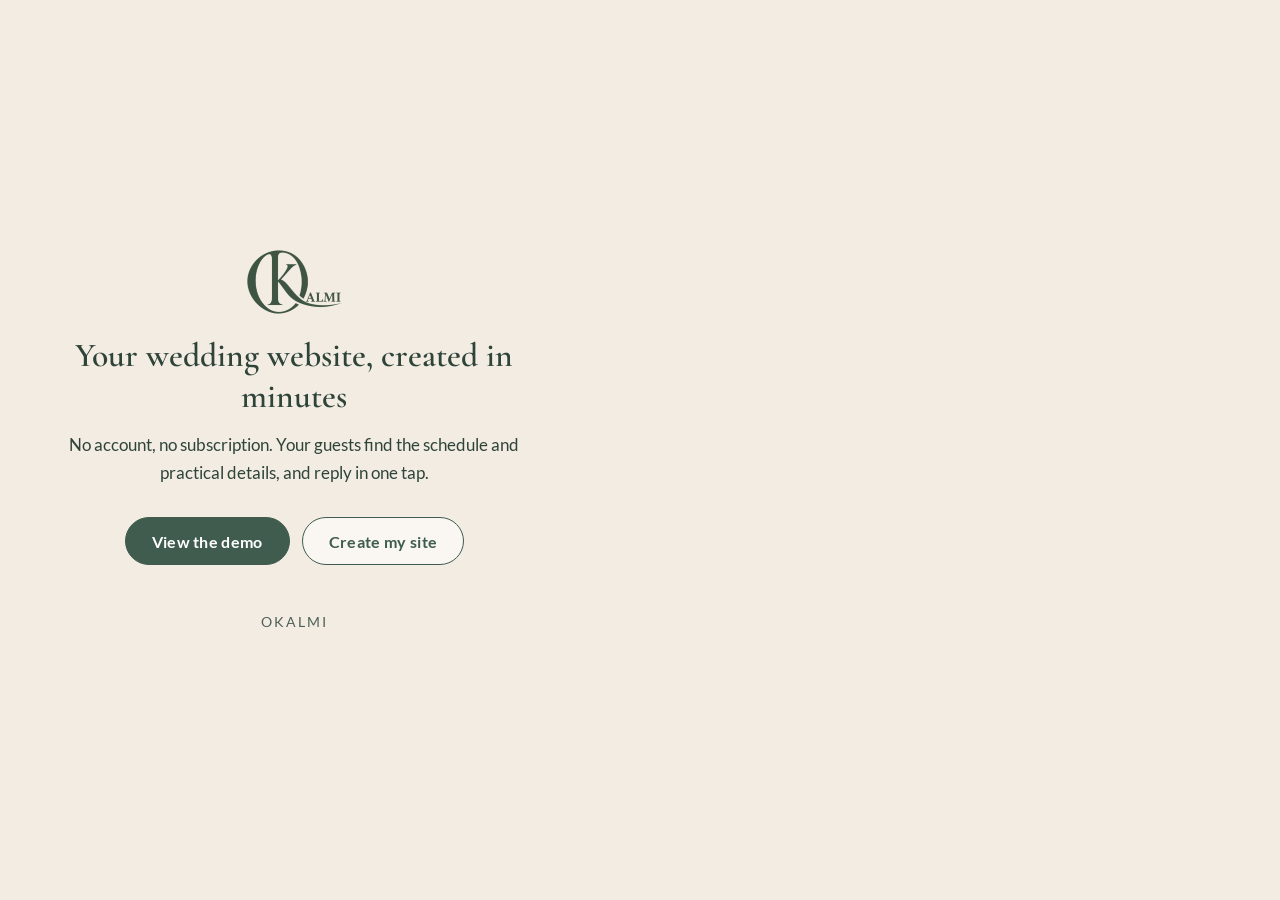
==== commit 9e38ab15: "Nouveau logo OKALMI (en-tete, accueil, erreur) et icone d'onglet Co-Authored-By: Claude Opus 5.5 <no" ====
--- a/index.html
+++ b/index.html
@@ -1,2 +1,2 @@
 <!doctype html><!-- (c) OKALMI. Tous droits réservés. -->
-<html lang="fr"><head><meta charset="utf-8"><meta name="viewport" content="width=device-width,initial-scale=1,viewport-fit=cover"><title>Notre mariage</title><meta name="description" content="Notre site de mariage : programme, infos pratiques et réponse en un geste."><meta name="robots" content="noindex,nofollow"><meta name="referrer" content="no-referrer"><meta http-equiv="Content-Security-Policy" content="default-src 'self'; img-src 'self' data: blob: https://res.cloudinary.com; style-src 'self' 'unsafe-inline'; script-src 'self'; connect-src 'self'; object-src 'none'; base-uri 'none'"><meta name="theme-color" content="#fdfcf9"><meta property="og:title" content="Notre mariage"><meta property="og:description" content="Programme, infos pratiques et réponse en un geste."><meta property="og:image" content="https://okalmi-studio.github.io/mariage/img/partage.jpg"><link rel="icon" href="img/icon.png"><link rel="apple-touch-icon" href="img/icon.png"><link rel="stylesheet" href="v.css?v=3008ad5c"></head><body><div id="app"></div><noscript><p style="padding:2em;text-align:center">Ce site de mariage a besoin de JavaScript pour s'afficher. / This wedding website needs JavaScript.</p></noscript><script src="v.js?v=f40ebd1f"></script></body></html>+<html lang="fr"><head><meta charset="utf-8"><meta name="viewport" content="width=device-width,initial-scale=1,viewport-fit=cover"><title>Notre mariage</title><meta name="description" content="Notre site de mariage : programme, infos pratiques et réponse en un geste."><meta name="robots" content="noindex,nofollow"><meta name="referrer" content="no-referrer"><meta http-equiv="Content-Security-Policy" content="default-src 'self'; img-src 'self' data: blob: https://res.cloudinary.com; style-src 'self' 'unsafe-inline'; script-src 'self'; connect-src 'self'; object-src 'none'; base-uri 'none'"><meta name="theme-color" content="#fdfcf9"><meta property="og:title" content="Notre mariage"><meta property="og:description" content="Programme, infos pratiques et réponse en un geste."><meta property="og:image" content="https://okalmi-studio.github.io/mariage/img/partage.jpg"><link rel="icon" href="favicon.ico" sizes="any"><link rel="icon" type="image/png" sizes="64x64" href="img/okalmi.png"><link rel="apple-touch-icon" href="img/icon.png"><link rel="stylesheet" href="v.css?v=9ef7e40e"></head><body><div id="app"></div><noscript><p style="padding:2em;text-align:center">Ce site de mariage a besoin de JavaScript pour s'afficher. / This wedding website needs JavaScript.</p></noscript><script src="v.js?v=a7de689b"></script></body></html>
--- a/v.css
+++ b/v.css
@@ -1,2 +1,2 @@
 /*! Site de mariage OKALMI — (c) OKALMI. Tous droits réservés. Reproduction, modification et réutilisation interdites sans accord écrit. Voir LICENSE. */
-@font-face{font-family:Allura;font-style:normal;font-weight:400;font-display:swap;src:url(fonts/allura-latin-ext-400-normal.woff2) format("woff2");unicode-range:U+0100-02BA,U+02BD-02C5,U+02C7-02CC,U+02CE-02D7,U+02DD-02FF,U+0304,U+0308,U+0329,U+1D00-1DBF,U+1E00-1E9F,U+1EF2-1EFF,U+2020,U+20A0-20AB,U+20AD-20C0,U+2113,U+2C60-2C7F,U+A720-A7FF}@font-face{font-family:Allura;font-style:normal;font-weight:400;font-display:swap;src:url(fonts/allura-latin-400-normal.woff2) format("woff2");unicode-range:U+0000-00FF,U+0131,U+0152-0153,U+02BB-02BC,U+02C6,U+02DA,U+02DC,U+0304,U+0308,U+0329,U+2000-206F,U+20AC,U+2122,U+2191,U+2193,U+2212,U+2215,U+FEFF,U+FFFD}@font-face{font-family:Cormorant Garamond;font-style:normal;font-weight:500;font-display:swap;src:url(fonts/cormorant-garamond-latin-ext-500-normal.woff2) format("woff2");unicode-range:U+0100-02BA,U+02BD-02C5,U+02C7-02CC,U+02CE-02D7,U+02DD-02FF,U+0304,U+0308,U+0329,U+1D00-1DBF,U+1E00-1E9F,U+1EF2-1EFF,U+2020,U+20A0-20AB,U+20AD-20C0,U+2113,U+2C60-2C7F,U+A720-A7FF}@font-face{font-family:Cormorant Garamond;font-style:normal;font-weight:500;font-display:swap;src:url(fonts/cormorant-garamond-latin-500-normal.woff2) format("woff2");unicode-range:U+0000-00FF,U+0131,U+0152-0153,U+02BB-02BC,U+02C6,U+02DA,U+02DC,U+0304,U+0308,U+0329,U+2000-206F,U+20AC,U+2122,U+2191,U+2193,U+2212,U+2215,U+FEFF,U+FFFD}@font-face{font-family:Cormorant Garamond;font-style:normal;font-weight:600;font-display:swap;src:url(fonts/cormorant-garamond-latin-ext-600-normal.woff2) format("woff2");unicode-range:U+0100-02BA,U+02BD-02C5,U+02C7-02CC,U+02CE-02D7,U+02DD-02FF,U+0304,U+0308,U+0329,U+1D00-1DBF,U+1E00-1E9F,U+1EF2-1EFF,U+2020,U+20A0-20AB,U+20AD-20C0,U+2113,U+2C60-2C7F,U+A720-A7FF}@font-face{font-family:Cormorant Garamond;font-style:normal;font-weight:600;font-display:swap;src:url(fonts/cormorant-garamond-latin-600-normal.woff2) format("woff2");unicode-range:U+0000-00FF,U+0131,U+0152-0153,U+02BB-02BC,U+02C6,U+02DA,U+02DC,U+0304,U+0308,U+0329,U+2000-206F,U+20AC,U+2122,U+2191,U+2193,U+2212,U+2215,U+FEFF,U+FFFD}@font-face{font-family:Lato;font-style:normal;font-weight:400;font-display:swap;src:url(fonts/lato-latin-ext-400-normal.woff2) format("woff2");unicode-range:U+0100-02BA,U+02BD-02C5,U+02C7-02CC,U+02CE-02D7,U+02DD-02FF,U+0304,U+0308,U+0329,U+1D00-1DBF,U+1E00-1E9F,U+1EF2-1EFF,U+2020,U+20A0-20AB,U+20AD-20C0,U+2113,U+2C60-2C7F,U+A720-A7FF}@font-face{font-family:Lato;font-style:normal;font-weight:400;font-display:swap;src:url(fonts/lato-latin-400-normal.woff2) format("woff2");unicode-range:U+0000-00FF,U+0131,U+0152-0153,U+02BB-02BC,U+02C6,U+02DA,U+02DC,U+0304,U+0308,U+0329,U+2000-206F,U+20AC,U+2122,U+2191,U+2193,U+2212,U+2215,U+FEFF,U+FFFD}@font-face{font-family:Lato;font-style:italic;font-weight:400;font-display:swap;src:url(fonts/lato-latin-ext-400-italic.woff2) format("woff2");unicode-range:U+0100-02BA,U+02BD-02C5,U+02C7-02CC,U+02CE-02D7,U+02DD-02FF,U+0304,U+0308,U+0329,U+1D00-1DBF,U+1E00-1E9F,U+1EF2-1EFF,U+2020,U+20A0-20AB,U+20AD-20C0,U+2113,U+2C60-2C7F,U+A720-A7FF}@font-face{font-family:Lato;font-style:italic;font-weight:400;font-display:swap;src:url(fonts/lato-latin-400-italic.woff2) format("woff2");unicode-range:U+0000-00FF,U+0131,U+0152-0153,U+02BB-02BC,U+02C6,U+02DA,U+02DC,U+0304,U+0308,U+0329,U+2000-206F,U+20AC,U+2122,U+2191,U+2193,U+2212,U+2215,U+FEFF,U+FFFD}@font-face{font-family:Lato;font-style:normal;font-weight:700;font-display:swap;src:url(fonts/lato-latin-ext-700-normal.woff2) format("woff2");unicode-range:U+0100-02BA,U+02BD-02C5,U+02C7-02CC,U+02CE-02D7,U+02DD-02FF,U+0304,U+0308,U+0329,U+1D00-1DBF,U+1E00-1E9F,U+1EF2-1EFF,U+2020,U+20A0-20AB,U+20AD-20C0,U+2113,U+2C60-2C7F,U+A720-A7FF}@font-face{font-family:Lato;font-style:normal;font-weight:700;font-display:swap;src:url(fonts/lato-latin-700-normal.woff2) format("woff2");unicode-range:U+0000-00FF,U+0131,U+0152-0153,U+02BB-02BC,U+02C6,U+02DA,U+02DC,U+0304,U+0308,U+0329,U+2000-206F,U+20AC,U+2122,U+2191,U+2193,U+2212,U+2215,U+FEFF,U+FFFD}@font-face{font-family:Playfair Display;font-style:normal;font-weight:400;font-display:swap;src:url(fonts/playfair-display-latin-ext-400-normal.woff2) format("woff2");unicode-range:U+0100-02BA,U+02BD-02C5,U+02C7-02CC,U+02CE-02D7,U+02DD-02FF,U+0304,U+0308,U+0329,U+1D00-1DBF,U+1E00-1E9F,U+1EF2-1EFF,U+2020,U+20A0-20AB,U+20AD-20C0,U+2113,U+2C60-2C7F,U+A720-A7FF}@font-face{font-family:Playfair Display;font-style:normal;font-weight:400;font-display:swap;src:url(fonts/playfair-display-latin-400-normal.woff2) format("woff2");unicode-range:U+0000-00FF,U+0131,U+0152-0153,U+02BB-02BC,U+02C6,U+02DA,U+02DC,U+0304,U+0308,U+0329,U+2000-206F,U+20AC,U+2122,U+2191,U+2193,U+2212,U+2215,U+FEFF,U+FFFD}@font-face{font-family:Playfair Display;font-style:italic;font-weight:400;font-display:swap;src:url(fonts/playfair-display-latin-ext-400-italic.woff2) format("woff2");unicode-range:U+0100-02BA,U+02BD-02C5,U+02C7-02CC,U+02CE-02D7,U+02DD-02FF,U+0304,U+0308,U+0329,U+1D00-1DBF,U+1E00-1E9F,U+1EF2-1EFF,U+2020,U+20A0-20AB,U+20AD-20C0,U+2113,U+2C60-2C7F,U+A720-A7FF}@font-face{font-family:Playfair Display;font-style:italic;font-weight:400;font-display:swap;src:url(fonts/playfair-display-latin-400-italic.woff2) format("woff2");unicode-range:U+0000-00FF,U+0131,U+0152-0153,U+02BB-02BC,U+02C6,U+02DA,U+02DC,U+0304,U+0308,U+0329,U+2000-206F,U+20AC,U+2122,U+2191,U+2193,U+2212,U+2215,U+FEFF,U+FFFD}@font-face{font-family:Playfair Display;font-style:normal;font-weight:500;font-display:swap;src:url(fonts/playfair-display-latin-ext-500-normal.woff2) format("woff2");unicode-range:U+0100-02BA,U+02BD-02C5,U+02C7-02CC,U+02CE-02D7,U+02DD-02FF,U+0304,U+0308,U+0329,U+1D00-1DBF,U+1E00-1E9F,U+1EF2-1EFF,U+2020,U+20A0-20AB,U+20AD-20C0,U+2113,U+2C60-2C7F,U+A720-A7FF}@font-face{font-family:Playfair Display;font-style:normal;font-weight:500;font-display:swap;src:url(fonts/playfair-display-latin-500-normal.woff2) format("woff2");unicode-range:U+0000-00FF,U+0131,U+0152-0153,U+02BB-02BC,U+02C6,U+02DA,U+02DC,U+0304,U+0308,U+0329,U+2000-206F,U+20AC,U+2122,U+2191,U+2193,U+2212,U+2215,U+FEFF,U+FFFD}@font-face{font-family:Playfair Display;font-style:italic;font-weight:500;font-display:swap;src:url(fonts/playfair-display-latin-ext-500-italic.woff2) format("woff2");unicode-range:U+0100-02BA,U+02BD-02C5,U+02C7-02CC,U+02CE-02D7,U+02DD-02FF,U+0304,U+0308,U+0329,U+1D00-1DBF,U+1E00-1E9F,U+1EF2-1EFF,U+2020,U+20A0-20AB,U+20AD-20C0,U+2113,U+2C60-2C7F,U+A720-A7FF}@font-face{font-family:Playfair Display;font-style:italic;font-weight:500;font-display:swap;src:url(fonts/playfair-display-latin-500-italic.woff2) format("woff2");unicode-range:U+0000-00FF,U+0131,U+0152-0153,U+02BB-02BC,U+02C6,U+02DA,U+02DC,U+0304,U+0308,U+0329,U+2000-206F,U+20AC,U+2122,U+2191,U+2193,U+2212,U+2215,U+FEFF,U+FFFD}@font-face{font-family:Playfair Display;font-style:normal;font-weight:600;font-display:swap;src:url(fonts/playfair-display-latin-ext-600-normal.woff2) format("woff2");unicode-range:U+0100-02BA,U+02BD-02C5,U+02C7-02CC,U+02CE-02D7,U+02DD-02FF,U+0304,U+0308,U+0329,U+1D00-1DBF,U+1E00-1E9F,U+1EF2-1EFF,U+2020,U+20A0-20AB,U+20AD-20C0,U+2113,U+2C60-2C7F,U+A720-A7FF}@font-face{font-family:Playfair Display;font-style:normal;font-weight:600;font-display:swap;src:url(fonts/playfair-display-latin-600-normal.woff2) format("woff2");unicode-range:U+0000-00FF,U+0131,U+0152-0153,U+02BB-02BC,U+02C6,U+02DA,U+02DC,U+0304,U+0308,U+0329,U+2000-206F,U+20AC,U+2122,U+2191,U+2193,U+2212,U+2215,U+FEFF,U+FFFD}@font-face{font-family:Jost;font-style:normal;font-weight:300;font-display:swap;src:url(fonts/jost-latin-ext-300-normal.woff2) format("woff2");unicode-range:U+0100-02BA,U+02BD-02C5,U+02C7-02CC,U+02CE-02D7,U+02DD-02FF,U+0304,U+0308,U+0329,U+1D00-1DBF,U+1E00-1E9F,U+1EF2-1EFF,U+2020,U+20A0-20AB,U+20AD-20C0,U+2113,U+2C60-2C7F,U+A720-A7FF}@font-face{font-family:Jost;font-style:normal;font-weight:300;font-display:swap;src:url(fonts/jost-latin-300-normal.woff2) format("woff2");unicode-range:U+0000-00FF,U+0131,U+0152-0153,U+02BB-02BC,U+02C6,U+02DA,U+02DC,U+0304,U+0308,U+0329,U+2000-206F,U+20AC,U+2122,U+2191,U+2193,U+2212,U+2215,U+FEFF,U+FFFD}@font-face{font-family:Jost;font-style:normal;font-weight:400;font-display:swap;src:url(fonts/jost-latin-ext-400-normal.woff2) format("woff2");unicode-range:U+0100-02BA,U+02BD-02C5,U+02C7-02CC,U+02CE-02D7,U+02DD-02FF,U+0304,U+0308,U+0329,U+1D00-1DBF,U+1E00-1E9F,U+1EF2-1EFF,U+2020,U+20A0-20AB,U+20AD-20C0,U+2113,U+2C60-2C7F,U+A720-A7FF}@font-face{font-family:Jost;font-style:normal;font-weight:400;font-display:swap;src:url(fonts/jost-latin-400-normal.woff2) format("woff2");unicode-range:U+0000-00FF,U+0131,U+0152-0153,U+02BB-02BC,U+02C6,U+02DA,U+02DC,U+0304,U+0308,U+0329,U+2000-206F,U+20AC,U+2122,U+2191,U+2193,U+2212,U+2215,U+FEFF,U+FFFD}@font-face{font-family:Jost;font-style:normal;font-weight:500;font-display:swap;src:url(fonts/jost-latin-ext-500-normal.woff2) format("woff2");unicode-range:U+0100-02BA,U+02BD-02C5,U+02C7-02CC,U+02CE-02D7,U+02DD-02FF,U+0304,U+0308,U+0329,U+1D00-1DBF,U+1E00-1E9F,U+1EF2-1EFF,U+2020,U+20A0-20AB,U+20AD-20C0,U+2113,U+2C60-2C7F,U+A720-A7FF}@font-face{font-family:Jost;font-style:normal;font-weight:500;font-display:swap;src:url(fonts/jost-latin-500-normal.woff2) format("woff2");unicode-range:U+0000-00FF,U+0131,U+0152-0153,U+02BB-02BC,U+02C6,U+02DA,U+02DC,U+0304,U+0308,U+0329,U+2000-206F,U+20AC,U+2122,U+2191,U+2193,U+2212,U+2215,U+FEFF,U+FFFD}@font-face{font-family:Jost;font-style:normal;font-weight:700;font-display:swap;src:url(fonts/jost-latin-ext-700-normal.woff2) format("woff2");unicode-range:U+0100-02BA,U+02BD-02C5,U+02C7-02CC,U+02CE-02D7,U+02DD-02FF,U+0304,U+0308,U+0329,U+1D00-1DBF,U+1E00-1E9F,U+1EF2-1EFF,U+2020,U+20A0-20AB,U+20AD-20C0,U+2113,U+2C60-2C7F,U+A720-A7FF}@font-face{font-family:Jost;font-style:normal;font-weight:700;font-display:swap;src:url(fonts/jost-latin-700-normal.woff2) format("woff2");unicode-range:U+0000-00FF,U+0131,U+0152-0153,U+02BB-02BC,U+02C6,U+02DA,U+02DC,U+0304,U+0308,U+0329,U+2000-206F,U+20AC,U+2122,U+2191,U+2193,U+2212,U+2215,U+FEFF,U+FFFD}@font-face{font-family:Pinyon Script;font-style:normal;font-weight:400;font-display:swap;src:url(fonts/pinyon-script-latin-ext-400-normal.woff2) format("woff2");unicode-range:U+0100-02BA,U+02BD-02C5,U+02C7-02CC,U+02CE-02D7,U+02DD-02FF,U+0304,U+0308,U+0329,U+1D00-1DBF,U+1E00-1E9F,U+1EF2-1EFF,U+2020,U+20A0-20AB,U+20AD-20C0,U+2113,U+2C60-2C7F,U+A720-A7FF}@font-face{font-family:Pinyon Script;font-style:normal;font-weight:400;font-display:swap;src:url(fonts/pinyon-script-latin-400-normal.woff2) format("woff2");unicode-range:U+0000-00FF,U+0131,U+0152-0153,U+02BB-02BC,U+02C6,U+02DA,U+02DC,U+0304,U+0308,U+0329,U+2000-206F,U+20AC,U+2122,U+2191,U+2193,U+2212,U+2215,U+FEFF,U+FFFD}@font-face{font-family:Cinzel;font-style:normal;font-weight:400;font-display:swap;src:url(fonts/cinzel-latin-ext-400-normal.woff2) format("woff2");unicode-range:U+0100-02BA,U+02BD-02C5,U+02C7-02CC,U+02CE-02D7,U+02DD-02FF,U+0304,U+0308,U+0329,U+1D00-1DBF,U+1E00-1E9F,U+1EF2-1EFF,U+2020,U+20A0-20AB,U+20AD-20C0,U+2113,U+2C60-2C7F,U+A720-A7FF}@font-face{font-family:Cinzel;font-style:normal;font-weight:400;font-display:swap;src:url(fonts/cinzel-latin-400-normal.woff2) format("woff2");unicode-range:U+0000-00FF,U+0131,U+0152-0153,U+02BB-02BC,U+02C6,U+02DA,U+02DC,U+0304,U+0308,U+0329,U+2000-206F,U+20AC,U+2122,U+2191,U+2193,U+2212,U+2215,U+FEFF,U+FFFD}@font-face{font-family:Cinzel;font-style:normal;font-weight:500;font-display:swap;src:url(fonts/cinzel-latin-ext-500-normal.woff2) format("woff2");unicode-range:U+0100-02BA,U+02BD-02C5,U+02C7-02CC,U+02CE-02D7,U+02DD-02FF,U+0304,U+0308,U+0329,U+1D00-1DBF,U+1E00-1E9F,U+1EF2-1EFF,U+2020,U+20A0-20AB,U+20AD-20C0,U+2113,U+2C60-2C7F,U+A720-A7FF}@font-face{font-family:Cinzel;font-style:normal;font-weight:500;font-display:swap;src:url(fonts/cinzel-latin-500-normal.woff2) format("woff2");unicode-range:U+0000-00FF,U+0131,U+0152-0153,U+02BB-02BC,U+02C6,U+02DA,U+02DC,U+0304,U+0308,U+0329,U+2000-206F,U+20AC,U+2122,U+2191,U+2193,U+2212,U+2215,U+FEFF,U+FFFD}@font-face{font-family:Cinzel;font-style:normal;font-weight:600;font-display:swap;src:url(fonts/cinzel-latin-ext-600-normal.woff2) format("woff2");unicode-range:U+0100-02BA,U+02BD-02C5,U+02C7-02CC,U+02CE-02D7,U+02DD-02FF,U+0304,U+0308,U+0329,U+1D00-1DBF,U+1E00-1E9F,U+1EF2-1EFF,U+2020,U+20A0-20AB,U+20AD-20C0,U+2113,U+2C60-2C7F,U+A720-A7FF}@font-face{font-family:Cinzel;font-style:normal;font-weight:600;font-display:swap;src:url(fonts/cinzel-latin-600-normal.woff2) format("woff2");unicode-range:U+0000-00FF,U+0131,U+0152-0153,U+02BB-02BC,U+02C6,U+02DA,U+02DC,U+0304,U+0308,U+0329,U+2000-206F,U+20AC,U+2122,U+2191,U+2193,U+2212,U+2215,U+FEFF,U+FFFD}@font-face{font-family:EB Garamond;font-style:normal;font-weight:400;font-display:swap;src:url(fonts/eb-garamond-latin-ext-400-normal.woff2) format("woff2");unicode-range:U+0100-02BA,U+02BD-02C5,U+02C7-02CC,U+02CE-02D7,U+02DD-02FF,U+0304,U+0308,U+0329,U+1D00-1DBF,U+1E00-1E9F,U+1EF2-1EFF,U+2020,U+20A0-20AB,U+20AD-20C0,U+2113,U+2C60-2C7F,U+A720-A7FF}@font-face{font-family:EB Garamond;font-style:normal;font-weight:400;font-display:swap;src:url(fonts/eb-garamond-latin-400-normal.woff2) format("woff2");unicode-range:U+0000-00FF,U+0131,U+0152-0153,U+02BB-02BC,U+02C6,U+02DA,U+02DC,U+0304,U+0308,U+0329,U+2000-206F,U+20AC,U+2122,U+2191,U+2193,U+2212,U+2215,U+FEFF,U+FFFD}@font-face{font-family:EB Garamond;font-style:italic;font-weight:400;font-display:swap;src:url(fonts/eb-garamond-latin-ext-400-italic.woff2) format("woff2");unicode-range:U+0100-02BA,U+02BD-02C5,U+02C7-02CC,U+02CE-02D7,U+02DD-02FF,U+0304,U+0308,U+0329,U+1D00-1DBF,U+1E00-1E9F,U+1EF2-1EFF,U+2020,U+20A0-20AB,U+20AD-20C0,U+2113,U+2C60-2C7F,U+A720-A7FF}@font-face{font-family:EB Garamond;font-style:italic;font-weight:400;font-display:swap;src:url(fonts/eb-garamond-latin-400-italic.woff2) format("woff2");unicode-range:U+0000-00FF,U+0131,U+0152-0153,U+02BB-02BC,U+02C6,U+02DA,U+02DC,U+0304,U+0308,U+0329,U+2000-206F,U+20AC,U+2122,U+2191,U+2193,U+2212,U+2215,U+FEFF,U+FFFD}@font-face{font-family:EB Garamond;font-style:normal;font-weight:700;font-display:swap;src:url(fonts/eb-garamond-latin-ext-700-normal.woff2) format("woff2");unicode-range:U+0100-02BA,U+02BD-02C5,U+02C7-02CC,U+02CE-02D7,U+02DD-02FF,U+0304,U+0308,U+0329,U+1D00-1DBF,U+1E00-1E9F,U+1EF2-1EFF,U+2020,U+20A0-20AB,U+20AD-20C0,U+2113,U+2C60-2C7F,U+A720-A7FF}@font-face{font-family:EB Garamond;font-style:normal;font-weight:700;font-display:swap;src:url(fonts/eb-garamond-latin-700-normal.woff2) format("woff2");unicode-range:U+0000-00FF,U+0131,U+0152-0153,U+02BB-02BC,U+02C6,U+02DA,U+02DC,U+0304,U+0308,U+0329,U+2000-206F,U+20AC,U+2122,U+2191,U+2193,U+2212,U+2215,U+FEFF,U+FFFD}@font-face{font-family:Yeseva One;font-style:normal;font-weight:400;font-display:swap;src:url(fonts/yeseva-one-latin-ext-400-normal.woff2) format("woff2");unicode-range:U+0100-02BA,U+02BD-02C5,U+02C7-02CC,U+02CE-02D7,U+02DD-02FF,U+0304,U+0308,U+0329,U+1D00-1DBF,U+1E00-1E9F,U+1EF2-1EFF,U+2020,U+20A0-20AB,U+20AD-20C0,U+2113,U+2C60-2C7F,U+A720-A7FF}@font-face{font-family:Yeseva One;font-style:normal;font-weight:400;font-display:swap;src:url(fonts/yeseva-one-latin-400-normal.woff2) format("woff2");unicode-range:U+0000-00FF,U+0131,U+0152-0153,U+02BB-02BC,U+02C6,U+02DA,U+02DC,U+0304,U+0308,U+0329,U+2000-206F,U+20AC,U+2122,U+2191,U+2193,U+2212,U+2215,U+FEFF,U+FFFD}@font-face{font-family:Marcellus;font-style:normal;font-weight:400;font-display:swap;src:url(fonts/marcellus-latin-ext-400-normal.woff2) format("woff2");unicode-range:U+0100-02BA,U+02BD-02C5,U+02C7-02CC,U+02CE-02D7,U+02DD-02FF,U+0304,U+0308,U+0329,U+1D00-1DBF,U+1E00-1E9F,U+1EF2-1EFF,U+2020,U+20A0-20AB,U+20AD-20C0,U+2113,U+2C60-2C7F,U+A720-A7FF}@font-face{font-family:Marcellus;font-style:normal;font-weight:400;font-display:swap;src:url(fonts/marcellus-latin-400-normal.woff2) format("woff2");unicode-range:U+0000-00FF,U+0131,U+0152-0153,U+02BB-02BC,U+02C6,U+02DA,U+02DC,U+0304,U+0308,U+0329,U+2000-206F,U+20AC,U+2122,U+2191,U+2193,U+2212,U+2215,U+FEFF,U+FFFD}*,*:before,*:after{box-sizing:border-box}html{-webkit-text-size-adjust:100%;text-size-adjust:100%}html.lock{overflow:hidden}body{margin:0;background:var(--paper);color:var(--ink);font:400 var(--fs,17px)/1.65 var(--fb),system-ui,-apple-system,"Segoe UI",sans-serif;-webkit-font-smoothing:antialiased;overflow-wrap:break-word}img{max-width:100%;display:block}a{color:var(--act)}button{font:inherit;color:inherit}:focus-visible{outline:3px solid var(--act);outline-offset:3px;border-radius:4px}.ic{width:1.25em;height:1.25em;flex:none}.center{text-align:center}body{--paper:#fdfcf9;--paper2:#fcfaf8;--ink:#3a4232;--mute:#5f6855;--line:#dce2d2;--card:rgba(255,255,255,.82);--ac:#5c7050;--act:#5c7050;--aci:#fff;--fn:"Allura";--fh:"Cormorant Garamond";--fb:"Lato";--rad:999px;--crad:18px;--fit:1}.st-ch{--k:"ch"}.st-bo{--paper:#fcf5ee;--paper2:#faf5ef;--ink:#523427;--mute:#7a5646;--line:#ecd8c6;--fn:"Playfair Display";--fh:"Playfair Display";--fb:"Jost";--rad:14px;--crad:22px}.st-el{--paper:#fdfbf9;--paper2:#fdfbf9;--ink:#3b2227;--mute:#6c5055;--line:#e3d2ba;--fn:"Pinyon Script";--fh:"Cinzel";--fb:"EB Garamond";--fs:19px;--rad:3px;--crad:3px}.st-me{--paper:#fefefe;--paper2:#fcfbfa;--ink:#22305a;--mute:#525d84;--line:#d3ddf3;--fn:"Yeseva One";--fh:"Marcellus";--fb:"Lato";--rad:12px;--crad:14px}.st-mo{--paper:#fff;--paper2:#f9f8f6;--ink:#1e1e1e;--mute:#5a5a5a;--line:#dedede;--fn:"Jost";--fh:"Jost";--fb:"Jost";--rad:0;--crad:0}.hero{position:relative;min-height:100vh;min-height:100svh;display:flex;flex-direction:column;align-items:center;justify-content:center;text-align:center;overflow:hidden;background:var(--paper)}.hero-img{position:absolute;inset:0;width:100%;height:100%;object-fit:cover}.hero-in{position:relative;z-index:2;padding:24px 26px;width:100%;max-width:600px;animation:fade 1.4s ease both}.hero--bottom{justify-content:flex-end}.hero--bottom:after{content:"";position:absolute;inset:auto 0 0;height:66%;z-index:1;background:linear-gradient(to top,var(--paper) 0,var(--paper) 30%,rgba(255,255,255,0))}.hero--bottom .hero-in{padding-bottom:86px}.hero--top{justify-content:flex-start}.hero--top:after{content:"";position:absolute;inset:0 0 auto;height:56%;z-index:1;background:linear-gradient(to bottom,var(--paper) 0,var(--paper) 22%,rgba(255,255,255,0))}.hero--top .hero-in{padding-top:max(64px,9vh)}.kicker{margin:0 0 10px;font:500 .78rem/1.5 var(--fb);letter-spacing:.24em;text-transform:uppercase;color:var(--mute)}.names{margin:0;display:flex;flex-direction:column;align-items:center;font:400 calc(clamp(3.5rem,17vw,5.6rem)*var(--fit))/1.02 var(--fn),cursive;color:var(--ink)}.names .amp{font-size:.55em;line-height:1.15;color:var(--act)}.hero-date{margin:16px 0 0;font:500 1.3rem/1.4 var(--fh),serif;color:var(--ink)}.hero-down{position:absolute;z-index:3;bottom:18px;left:50%;margin-left:-24px;width:48px;height:48px;display:grid;place-items:center;border:0;border-radius:50%;background:#ffffffb3;color:var(--ink);cursor:pointer;animation:bob 2.6s ease-in-out infinite}.st-bo .names{font:italic 400 calc(clamp(2.8rem,13vw,4.4rem)*var(--fit))/1.1 var(--fn),serif}.st-el .names{font-size:calc(clamp(3.4rem,16vw,5.2rem)*var(--fit));line-height:1.08}.st-el .kicker,.st-el .hero-date{font-family:var(--fh),serif;letter-spacing:.2em;text-transform:uppercase;font-size:.8rem}.st-el .hero-date{font-size:.95rem;letter-spacing:.14em}.st-me .names{font-size:calc(clamp(2.6rem,12vw,4rem)*var(--fit));line-height:1.12}.st-mo .names{font:300 calc(clamp(2.1rem,10vw,3.4rem)*var(--fit))/1.2 var(--fn),sans-serif;letter-spacing:.2em;text-transform:uppercase;padding-inline-start:.2em}.st-mo .names .amp{font-size:.5em;letter-spacing:0}.st-mo .hero-date{font-weight:300;letter-spacing:.16em;text-transform:uppercase;font-size:.95rem}.sec{position:relative;padding:60px 22px}.sec-in{position:relative;max-width:620px;margin:0 auto}h2{margin:0 0 34px;text-align:center;font:500 clamp(2rem,7.5vw,2.7rem)/1.15 var(--fh),serif;color:var(--ink)}.st-bo h2{font-style:italic}.st-el h2{font-size:clamp(1.45rem,5.6vw,1.9rem);letter-spacing:.16em;text-transform:uppercase;font-weight:400}.st-el h2:after{content:"";display:block;width:64px;height:1px;margin:16px auto 0;background:#a8854f}.st-mo h2{font-weight:300;letter-spacing:.2em;text-transform:uppercase;font-size:clamp(1.4rem,5.4vw,1.8rem)}.l2{font-style:italic;opacity:.86}.l2:before{content:"\b7  ";font-style:normal}.l2b{display:block;margin-top:.4em}.l2.l2b:before{content:none}h2 .l2,h3 .l2,.ev-time .l2,.cd-b .l2,.kicker .l2,.hero-date .l2,legend .l2,.fld>span .l2,.fld-l .l2,.stp-l .l2,.day .l2{display:block;font-size:.62em;margin-top:.15em}h2 .l2:before,h3 .l2:before,.ev-time .l2:before,.cd-b .l2:before,.kicker .l2:before,.hero-date .l2:before,legend .l2:before,.fld>span .l2:before,.fld-l .l2:before,.stp-l .l2:before,.day .l2:before{content:none}.fld>span .l2,legend .l2,.fld-l .l2,.stp-l .l2,.kicker .l2,.cd-b .l2{font-size:.86em}.welcome{min-height:88vh;min-height:88svh;display:flex;align-items:center;text-align:center;background:var(--paper) center/cover no-repeat}.st-ch .welcome{background-image:url(img/ch-fond1.webp)}.st-bo .welcome{background-image:url(img/bo-fond1.webp)}.st-el .welcome{background-image:url(img/el-fond1.webp)}.st-me .welcome{background-image:url(img/me-fond1.webp)}.st-mo .welcome{background-image:url(img/mo-fond1.webp)}.welcome .sec-in{width:100%}.mono{position:relative;width:min(66vw,250px);aspect-ratio:1;margin:0 auto 18px}.mono img{width:100%;height:100%}.mono-t{position:absolute;inset:0;display:grid;place-items:center;padding-top:.1em;font:400 2.5rem/1 var(--fn),cursive;color:var(--act);white-space:nowrap}.mono-s{font-size:1.5rem}.st-bo .mono-t{font-style:italic;font-size:2rem}.st-me .mono-t{font-size:1.8rem}.st-mo .mono-t{font-weight:300;font-size:1.7rem;letter-spacing:.14em;padding-inline-start:.14em}.st-bo .mono-s,.st-me .mono-s,.st-mo .mono-s{font-size:1.15rem}.welcome-t{max-width:30em;margin:0 auto;font:500 1.22rem/1.6 var(--fh),serif}.st-el .welcome-t{font-family:var(--fb),serif;font-style:italic;font-weight:400}.st-mo .welcome-t{font-weight:300}.st-me .welcome-t{font-size:1.12rem}.cd{display:flex;justify-content:center;gap:9px;margin-top:30px}.cd-b{flex:0 1 78px;padding:12px 4px 10px;border:1px solid var(--line);border-radius:var(--crad);background:var(--card)}.st-ch .cd-b,.st-bo .cd-b{border-radius:16px}.cd-b b{display:block;font:600 1.85rem/1.1 var(--fh),serif;font-variant-numeric:tabular-nums lining-nums;color:var(--act)}.st-mo .cd-b b{font-weight:300}.cd-b span{display:block;margin-top:4px;font-size:.72rem;letter-spacing:.06em;text-transform:uppercase;color:var(--mute)}.cd-msg{margin:0;font:500 1.5rem var(--fh),serif;color:var(--act)}.sep{display:flex;justify-content:center;padding:6px 24px;background:var(--paper)}.sep img{width:min(80%,400px);height:auto}.tl{list-style:none;margin:0;padding:0}.day{margin:8px 0 22px;text-align:center;font:700 .8rem var(--fb);letter-spacing:.16em;text-transform:uppercase;color:var(--mute)}.ev{display:grid;grid-template-columns:74px 1fr;gap:0 16px}.ev-time{padding-top:1px;text-align:end;font:600 1.18rem/1.4 var(--fh),serif;color:var(--act)}.st-el .ev-time{font-size:.95rem;letter-spacing:.04em;padding-top:5px}.st-mo .ev-time{font-weight:400}.ev-body{position:relative;padding:0 0 30px;padding-inline-start:20px;border-inline-start:1px solid var(--line);min-width:0}.ev-body:before{content:"";position:absolute;top:9px;inset-inline-start:-5px;width:9px;height:9px;border-radius:50%;background:var(--ac)}.st-mo .ev-body:before,.st-el .ev-body:before{border-radius:0;transform:rotate(45deg)}.ev:last-of-type .ev-body{padding-bottom:6px}.ev h3{margin:0 0 4px;font:600 1.36rem/1.25 var(--fh),serif}.st-el .ev h3{font-size:1.08rem;letter-spacing:.08em;text-transform:uppercase;font-weight:500}.st-mo .ev h3{font-weight:500;font-size:1.2rem}.ev-place{margin:0;font-weight:700}.ev-addr{margin:0;font-size:.94em;color:var(--mute)}.ev-note{margin:6px 0 0;font-style:italic;color:var(--mute)}.ev-act{display:flex;flex-wrap:wrap;gap:8px;margin-top:12px}.chip{display:inline-flex;align-items:center;gap:6px;min-height:44px;padding:8px 14px;border:1px solid var(--line);border-radius:var(--rad);background:var(--card);color:var(--ink);font:500 .88rem/1.2 var(--fb),sans-serif;text-decoration:none;cursor:pointer;list-style:none;-webkit-tap-highlight-color:transparent}.chip::-webkit-details-marker{display:none}.chip .ic{color:var(--act)}.chip:hover{border-color:var(--act)}.calm{position:relative}.calm-m{position:absolute;z-index:6;top:calc(100% + 6px);inset-inline-start:0;display:grid;min-width:236px;padding:6px;background:#fff;border:1px solid var(--line);border-radius:14px;box-shadow:0 12px 32px #281e1429}.calm-m a,.calm-m button{min-height:46px;padding:11px 14px;border:0;border-radius:10px;background:none;color:var(--ink);font:500 .95rem var(--fb),sans-serif;text-align:start;text-decoration:none;cursor:pointer}.calm-m a:hover,.calm-m button:hover{background:var(--paper2)}.prog .center{margin:26px 0 0}.cards{display:grid;gap:14px}.card{padding:20px 22px;border:1px solid var(--line);border-radius:var(--crad);background:var(--card)}.st-me .card{border-width:2px}.card h3{display:flex;align-items:center;gap:10px;margin:0 0 8px;font:600 1.3rem/1.25 var(--fh),serif}.card h3 .ic{color:var(--act);width:1.15em;height:1.15em}.st-el .card h3{font-size:1rem;letter-spacing:.1em;text-transform:uppercase;font-weight:500}.st-mo .card h3{font-weight:500;font-size:1.12rem;letter-spacing:.06em;text-transform:uppercase}.card p{margin:0 0 10px}.card p:last-child{margin-bottom:0}.contacts{list-style:none;margin:0;padding:0;display:grid;gap:10px}.contacts li{display:flex;flex-wrap:wrap;align-items:center;justify-content:space-between;gap:8px}.faq{border-top:1px solid var(--line)}.faq:first-of-type{border-top:0}.faq summary{position:relative;padding:13px 0;padding-inline-end:30px;font-weight:700;cursor:pointer;list-style:none;min-height:44px}.faq summary::-webkit-details-marker{display:none}.faq summary:after{content:"+";position:absolute;inset-inline-end:4px;top:8px;font-size:1.4rem;font-weight:400;color:var(--act)}.faq[open] summary:after{content:"\2013"}.faq p{margin:0 0 14px}.rsvp{padding:76px 22px 84px;text-align:center;background:var(--paper2);overflow:hidden}.rsvp:before{content:"";position:absolute;inset:0 auto 0 0;width:min(100%,420px);background:left center/cover no-repeat;-webkit-mask-image:linear-gradient(to right,#000 25%,transparent);mask-image:linear-gradient(to right,#000 25%,transparent)}.st-ch .rsvp:before{background-image:url(img/ch-fond2.webp)}.st-bo .rsvp:before{background-image:url(img/bo-fond2.webp)}.st-el .rsvp:before{background-image:url(img/el-fond2.webp)}.st-me .rsvp:before{background-image:url(img/me-fond2.webp)}.st-mo .rsvp:before{background-image:url(img/mo-fond2.webp)}.rsvp h2{margin-bottom:16px}.lead{margin:0 auto 8px;max-width:26em}.deadline{margin:0 0 26px;font-weight:700;color:var(--act)}.btn{display:inline-flex;align-items:center;justify-content:center;gap:9px;min-height:48px;padding:11px 26px;border:1px solid var(--ac);border-radius:var(--rad);font:700 1rem/1.2 var(--fb),sans-serif;letter-spacing:.02em;text-decoration:none;cursor:pointer;transition:transform .15s ease,box-shadow .15s ease;-webkit-tap-highlight-color:transparent}.btn:hover{transform:translateY(-1px);box-shadow:0 6px 18px #281e1424}.btn-p{background:var(--ac);color:var(--aci)}.btn-o{background:#fff9;border-color:var(--act);color:var(--act)}.btn-xl{min-height:58px;padding:14px 38px;font-size:1.12rem}.st-mo .btn,.st-el .btn{letter-spacing:.12em;text-transform:uppercase;font-size:.88rem;font-weight:500}.st-mo .btn-xl,.st-el .btn-xl{font-size:.95rem}.foot{padding:34px 20px calc(96px + env(safe-area-inset-bottom));text-align:center;font-size:.86rem;background:var(--paper)}.foot a{display:inline-block;padding:12px;color:var(--mute);text-decoration:none}.foot strong{letter-spacing:.14em;color:var(--ink)}.fab{position:fixed;z-index:20;inset-inline-end:16px;bottom:calc(16px + env(safe-area-inset-bottom));display:flex;align-items:center;gap:8px;height:54px;padding:0 20px 0 16px;border:0;border-radius:999px;background:var(--ac);color:var(--aci);box-shadow:0 6px 22px #1e140a47;font:700 .95rem var(--fb),sans-serif;cursor:pointer}.fab span{display:flex;align-items:center}.fab .ic{width:24px;height:24px}.fab .fab-p,.fab.on .fab-i{display:none}.fab.on .fab-p{display:flex}.fab.busy{animation:pulse 1s ease-in-out infinite}.fab .l2{display:none}.lang{position:fixed;z-index:20;top:calc(12px + env(safe-area-inset-top));inset-inline-end:12px;min-height:44px;padding:8px 16px;border:1px solid var(--line);border-radius:999px;background:#ffffffe0;color:var(--ink);font:700 .85rem var(--fb),sans-serif;cursor:pointer;-webkit-backdrop-filter:blur(6px);backdrop-filter:blur(6px)}.dlg{width:100%;max-width:560px;height:100%;max-height:100%;margin:0 auto;padding:0;border:0;background:var(--paper);color:var(--ink);overscroll-behavior:contain}.dlg::backdrop{background:#1e18128c}.dlg-in{position:relative;padding:30px 22px calc(34px + env(safe-area-inset-bottom))}.dlg h2{margin:0 48px 24px;font-size:1.9rem}.dlg-x{position:absolute;top:14px;inset-inline-end:12px;width:46px;height:46px;display:grid;place-items:center;border:0;border-radius:50%;background:none;cursor:pointer}.fld{display:block;min-width:0;margin:0 0 22px;padding:0;border:0}.fld>span,.fld legend,.fld-l{display:block;margin-bottom:8px;padding:0;font-weight:700}.fld input[type=text],.fld textarea{display:block;width:100%;padding:12px 14px;border:1px solid var(--mute);border-radius:12px;background:#fff;color:#1f1f1f;font:400 16px/1.5 var(--fb),sans-serif}.st-mo .fld input[type=text],.st-mo .fld textarea,.st-el .fld input[type=text],.st-el .fld textarea{border-radius:2px}.hint{margin:6px 0 8px;font-size:.88rem;color:var(--mute)}.evq p{margin:12px 0 6px}.evq small{color:var(--mute)}.yn{display:grid;grid-template-columns:1fr 1fr;gap:8px}.yn label{position:relative;display:block}.yn input{position:absolute;opacity:0;inset:0;width:100%;height:100%;margin:0;cursor:pointer}.yn span{display:flex;align-items:center;justify-content:center;min-height:48px;padding:8px 10px;border:1px solid var(--mute);border-radius:var(--rad);background:#fff;text-align:center;font-size:.95rem;line-height:1.25;flex-direction:column}.yn span .l2{display:block;font-size:.82em}.yn span .l2:before{content:none}.yn input:checked+span{background:var(--ac);border-color:var(--ac);color:var(--aci);font-weight:700}.yn input:focus-visible+span{outline:3px solid var(--act);outline-offset:2px}.stp{display:flex;align-items:center;justify-content:space-between;gap:12px;padding:5px 0}.stp-c{display:flex;align-items:center;gap:6px;flex:none}.stp-c button{width:44px;height:44px;border:1px solid var(--mute);border-radius:50%;background:#fff;font-size:1.3rem;line-height:1;cursor:pointer}.stp-c output{min-width:34px;text-align:center;font-weight:700;font-size:1.1rem;font-variant-numeric:tabular-nums}.out{margin:0;padding:12px 14px;max-height:230px;overflow:auto;border:1px dashed var(--mute);border-radius:12px;background:#fff;color:#1f1f1f;font:400 .92rem/1.55 var(--fb),sans-serif;white-space:pre-wrap;word-break:break-word}.err{margin:0 0 14px;padding:10px 14px;border-radius:10px;background:#fbeaea;color:#8f1717;font-weight:700}.send{display:grid;grid-template-columns:1fr 1fr;gap:10px}.btn-send{min-height:54px;padding:10px 8px;border:0;color:#fff;flex-direction:column;gap:0;text-transform:none!important;letter-spacing:0!important;font-size:1rem!important;font-weight:700!important;border-radius:14px}.btn-send .l2{font-size:.78em;font-weight:400}.btn-send .l2:before{content:none}.s-wa{background:#0e7a45}.s-sm{background:#3d4a5c}.s-em{background:#8a4b12}.s-tg{background:#17699e}.plain{background:#f3ece3;color:#2f4439;--act:#3f5c4e;--ac:#3f5c4e;--aci:#fff;--fh:"Cormorant Garamond";--fb:"Lato";--rad:999px}.plain-in{max-width:560px;min-height:100vh;margin:0 auto;padding:48px 26px;display:flex;flex-direction:column;justify-content:center;text-align:center}.plain-logo{margin:0 auto 22px;border-radius:50%}.plain h1{margin:0 0 14px;font:600 2.1rem/1.2 var(--fh),serif}.plain p{margin:0 0 16px}.plain-2{margin-top:18px!important;padding-top:18px;border-top:1px solid #d9cfc2;font-size:.94rem;color:#4d5f55}.plain-act{display:flex;flex-wrap:wrap;gap:12px;justify-content:center;margin-top:14px!important}.plain-foot{margin-top:30px!important;font-size:.85rem;letter-spacing:.14em}.plain-foot a{color:#4d5f55;text-decoration:none;padding:12px}.rv{opacity:0;transform:translateY(18px);transition:opacity .9s ease,transform .9s ease}.rv.in{opacity:1;transform:none}@keyframes fade{0%{opacity:0;transform:translateY(10px)}to{opacity:1;transform:none}}@keyframes bob{0%,to{transform:translateY(0)}50%{transform:translateY(6px)}}@keyframes pulse{0%,to{opacity:1}50%{opacity:.55}}@media(prefers-reduced-motion:reduce){*,*:before,*:after{animation:none!important;transition:none!important}.rv{opacity:1;transform:none}}@media(min-width:620px){.dlg{height:auto;max-height:92vh;margin:auto;border-radius:22px}.dlg-in{padding:34px 34px 36px}.send{grid-template-columns:repeat(4,1fr)}.sec{padding:76px 32px}}@media(min-width:960px)and (min-height:520px){#app{display:grid;grid-template-columns:min(46vw,66.67vh) minmax(0,1fr);align-items:start}.hero{position:sticky;top:0;height:100vh;min-height:0;box-shadow:0 0 50px #281e141f;z-index:2}.hero-down{display:none}.hero--bottom .hero-in{padding-bottom:56px}.names{font-size:calc(clamp(3rem,5.4vw,5.2rem)*var(--fit))}.st-bo .names{font-size:calc(clamp(2.6rem,4.4vw,4.2rem)*var(--fit))}.st-me .names{font-size:calc(clamp(2.4rem,4vw,3.8rem)*var(--fit))}.st-mo .names{font-size:calc(clamp(1.9rem,3.2vw,3rem)*var(--fit))}.welcome{min-height:100vh}.cards{grid-template-columns:1fr 1fr}.cards .card:last-child:nth-child(odd){grid-column:1/-1}.sec-in{max-width:700px}.mono{width:270px}}
+@font-face{font-family:Allura;font-style:normal;font-weight:400;font-display:swap;src:url(fonts/allura-latin-ext-400-normal.woff2) format("woff2");unicode-range:U+0100-02BA,U+02BD-02C5,U+02C7-02CC,U+02CE-02D7,U+02DD-02FF,U+0304,U+0308,U+0329,U+1D00-1DBF,U+1E00-1E9F,U+1EF2-1EFF,U+2020,U+20A0-20AB,U+20AD-20C0,U+2113,U+2C60-2C7F,U+A720-A7FF}@font-face{font-family:Allura;font-style:normal;font-weight:400;font-display:swap;src:url(fonts/allura-latin-400-normal.woff2) format("woff2");unicode-range:U+0000-00FF,U+0131,U+0152-0153,U+02BB-02BC,U+02C6,U+02DA,U+02DC,U+0304,U+0308,U+0329,U+2000-206F,U+20AC,U+2122,U+2191,U+2193,U+2212,U+2215,U+FEFF,U+FFFD}@font-face{font-family:Cormorant Garamond;font-style:normal;font-weight:500;font-display:swap;src:url(fonts/cormorant-garamond-latin-ext-500-normal.woff2) format("woff2");unicode-range:U+0100-02BA,U+02BD-02C5,U+02C7-02CC,U+02CE-02D7,U+02DD-02FF,U+0304,U+0308,U+0329,U+1D00-1DBF,U+1E00-1E9F,U+1EF2-1EFF,U+2020,U+20A0-20AB,U+20AD-20C0,U+2113,U+2C60-2C7F,U+A720-A7FF}@font-face{font-family:Cormorant Garamond;font-style:normal;font-weight:500;font-display:swap;src:url(fonts/cormorant-garamond-latin-500-normal.woff2) format("woff2");unicode-range:U+0000-00FF,U+0131,U+0152-0153,U+02BB-02BC,U+02C6,U+02DA,U+02DC,U+0304,U+0308,U+0329,U+2000-206F,U+20AC,U+2122,U+2191,U+2193,U+2212,U+2215,U+FEFF,U+FFFD}@font-face{font-family:Cormorant Garamond;font-style:normal;font-weight:600;font-display:swap;src:url(fonts/cormorant-garamond-latin-ext-600-normal.woff2) format("woff2");unicode-range:U+0100-02BA,U+02BD-02C5,U+02C7-02CC,U+02CE-02D7,U+02DD-02FF,U+0304,U+0308,U+0329,U+1D00-1DBF,U+1E00-1E9F,U+1EF2-1EFF,U+2020,U+20A0-20AB,U+20AD-20C0,U+2113,U+2C60-2C7F,U+A720-A7FF}@font-face{font-family:Cormorant Garamond;font-style:normal;font-weight:600;font-display:swap;src:url(fonts/cormorant-garamond-latin-600-normal.woff2) format("woff2");unicode-range:U+0000-00FF,U+0131,U+0152-0153,U+02BB-02BC,U+02C6,U+02DA,U+02DC,U+0304,U+0308,U+0329,U+2000-206F,U+20AC,U+2122,U+2191,U+2193,U+2212,U+2215,U+FEFF,U+FFFD}@font-face{font-family:Lato;font-style:normal;font-weight:400;font-display:swap;src:url(fonts/lato-latin-ext-400-normal.woff2) format("woff2");unicode-range:U+0100-02BA,U+02BD-02C5,U+02C7-02CC,U+02CE-02D7,U+02DD-02FF,U+0304,U+0308,U+0329,U+1D00-1DBF,U+1E00-1E9F,U+1EF2-1EFF,U+2020,U+20A0-20AB,U+20AD-20C0,U+2113,U+2C60-2C7F,U+A720-A7FF}@font-face{font-family:Lato;font-style:normal;font-weight:400;font-display:swap;src:url(fonts/lato-latin-400-normal.woff2) format("woff2");unicode-range:U+0000-00FF,U+0131,U+0152-0153,U+02BB-02BC,U+02C6,U+02DA,U+02DC,U+0304,U+0308,U+0329,U+2000-206F,U+20AC,U+2122,U+2191,U+2193,U+2212,U+2215,U+FEFF,U+FFFD}@font-face{font-family:Lato;font-style:italic;font-weight:400;font-display:swap;src:url(fonts/lato-latin-ext-400-italic.woff2) format("woff2");unicode-range:U+0100-02BA,U+02BD-02C5,U+02C7-02CC,U+02CE-02D7,U+02DD-02FF,U+0304,U+0308,U+0329,U+1D00-1DBF,U+1E00-1E9F,U+1EF2-1EFF,U+2020,U+20A0-20AB,U+20AD-20C0,U+2113,U+2C60-2C7F,U+A720-A7FF}@font-face{font-family:Lato;font-style:italic;font-weight:400;font-display:swap;src:url(fonts/lato-latin-400-italic.woff2) format("woff2");unicode-range:U+0000-00FF,U+0131,U+0152-0153,U+02BB-02BC,U+02C6,U+02DA,U+02DC,U+0304,U+0308,U+0329,U+2000-206F,U+20AC,U+2122,U+2191,U+2193,U+2212,U+2215,U+FEFF,U+FFFD}@font-face{font-family:Lato;font-style:normal;font-weight:700;font-display:swap;src:url(fonts/lato-latin-ext-700-normal.woff2) format("woff2");unicode-range:U+0100-02BA,U+02BD-02C5,U+02C7-02CC,U+02CE-02D7,U+02DD-02FF,U+0304,U+0308,U+0329,U+1D00-1DBF,U+1E00-1E9F,U+1EF2-1EFF,U+2020,U+20A0-20AB,U+20AD-20C0,U+2113,U+2C60-2C7F,U+A720-A7FF}@font-face{font-family:Lato;font-style:normal;font-weight:700;font-display:swap;src:url(fonts/lato-latin-700-normal.woff2) format("woff2");unicode-range:U+0000-00FF,U+0131,U+0152-0153,U+02BB-02BC,U+02C6,U+02DA,U+02DC,U+0304,U+0308,U+0329,U+2000-206F,U+20AC,U+2122,U+2191,U+2193,U+2212,U+2215,U+FEFF,U+FFFD}@font-face{font-family:Playfair Display;font-style:normal;font-weight:400;font-display:swap;src:url(fonts/playfair-display-latin-ext-400-normal.woff2) format("woff2");unicode-range:U+0100-02BA,U+02BD-02C5,U+02C7-02CC,U+02CE-02D7,U+02DD-02FF,U+0304,U+0308,U+0329,U+1D00-1DBF,U+1E00-1E9F,U+1EF2-1EFF,U+2020,U+20A0-20AB,U+20AD-20C0,U+2113,U+2C60-2C7F,U+A720-A7FF}@font-face{font-family:Playfair Display;font-style:normal;font-weight:400;font-display:swap;src:url(fonts/playfair-display-latin-400-normal.woff2) format("woff2");unicode-range:U+0000-00FF,U+0131,U+0152-0153,U+02BB-02BC,U+02C6,U+02DA,U+02DC,U+0304,U+0308,U+0329,U+2000-206F,U+20AC,U+2122,U+2191,U+2193,U+2212,U+2215,U+FEFF,U+FFFD}@font-face{font-family:Playfair Display;font-style:italic;font-weight:400;font-display:swap;src:url(fonts/playfair-display-latin-ext-400-italic.woff2) format("woff2");unicode-range:U+0100-02BA,U+02BD-02C5,U+02C7-02CC,U+02CE-02D7,U+02DD-02FF,U+0304,U+0308,U+0329,U+1D00-1DBF,U+1E00-1E9F,U+1EF2-1EFF,U+2020,U+20A0-20AB,U+20AD-20C0,U+2113,U+2C60-2C7F,U+A720-A7FF}@font-face{font-family:Playfair Display;font-style:italic;font-weight:400;font-display:swap;src:url(fonts/playfair-display-latin-400-italic.woff2) format("woff2");unicode-range:U+0000-00FF,U+0131,U+0152-0153,U+02BB-02BC,U+02C6,U+02DA,U+02DC,U+0304,U+0308,U+0329,U+2000-206F,U+20AC,U+2122,U+2191,U+2193,U+2212,U+2215,U+FEFF,U+FFFD}@font-face{font-family:Playfair Display;font-style:normal;font-weight:500;font-display:swap;src:url(fonts/playfair-display-latin-ext-500-normal.woff2) format("woff2");unicode-range:U+0100-02BA,U+02BD-02C5,U+02C7-02CC,U+02CE-02D7,U+02DD-02FF,U+0304,U+0308,U+0329,U+1D00-1DBF,U+1E00-1E9F,U+1EF2-1EFF,U+2020,U+20A0-20AB,U+20AD-20C0,U+2113,U+2C60-2C7F,U+A720-A7FF}@font-face{font-family:Playfair Display;font-style:normal;font-weight:500;font-display:swap;src:url(fonts/playfair-display-latin-500-normal.woff2) format("woff2");unicode-range:U+0000-00FF,U+0131,U+0152-0153,U+02BB-02BC,U+02C6,U+02DA,U+02DC,U+0304,U+0308,U+0329,U+2000-206F,U+20AC,U+2122,U+2191,U+2193,U+2212,U+2215,U+FEFF,U+FFFD}@font-face{font-family:Playfair Display;font-style:italic;font-weight:500;font-display:swap;src:url(fonts/playfair-display-latin-ext-500-italic.woff2) format("woff2");unicode-range:U+0100-02BA,U+02BD-02C5,U+02C7-02CC,U+02CE-02D7,U+02DD-02FF,U+0304,U+0308,U+0329,U+1D00-1DBF,U+1E00-1E9F,U+1EF2-1EFF,U+2020,U+20A0-20AB,U+20AD-20C0,U+2113,U+2C60-2C7F,U+A720-A7FF}@font-face{font-family:Playfair Display;font-style:italic;font-weight:500;font-display:swap;src:url(fonts/playfair-display-latin-500-italic.woff2) format("woff2");unicode-range:U+0000-00FF,U+0131,U+0152-0153,U+02BB-02BC,U+02C6,U+02DA,U+02DC,U+0304,U+0308,U+0329,U+2000-206F,U+20AC,U+2122,U+2191,U+2193,U+2212,U+2215,U+FEFF,U+FFFD}@font-face{font-family:Playfair Display;font-style:normal;font-weight:600;font-display:swap;src:url(fonts/playfair-display-latin-ext-600-normal.woff2) format("woff2");unicode-range:U+0100-02BA,U+02BD-02C5,U+02C7-02CC,U+02CE-02D7,U+02DD-02FF,U+0304,U+0308,U+0329,U+1D00-1DBF,U+1E00-1E9F,U+1EF2-1EFF,U+2020,U+20A0-20AB,U+20AD-20C0,U+2113,U+2C60-2C7F,U+A720-A7FF}@font-face{font-family:Playfair Display;font-style:normal;font-weight:600;font-display:swap;src:url(fonts/playfair-display-latin-600-normal.woff2) format("woff2");unicode-range:U+0000-00FF,U+0131,U+0152-0153,U+02BB-02BC,U+02C6,U+02DA,U+02DC,U+0304,U+0308,U+0329,U+2000-206F,U+20AC,U+2122,U+2191,U+2193,U+2212,U+2215,U+FEFF,U+FFFD}@font-face{font-family:Jost;font-style:normal;font-weight:300;font-display:swap;src:url(fonts/jost-latin-ext-300-normal.woff2) format("woff2");unicode-range:U+0100-02BA,U+02BD-02C5,U+02C7-02CC,U+02CE-02D7,U+02DD-02FF,U+0304,U+0308,U+0329,U+1D00-1DBF,U+1E00-1E9F,U+1EF2-1EFF,U+2020,U+20A0-20AB,U+20AD-20C0,U+2113,U+2C60-2C7F,U+A720-A7FF}@font-face{font-family:Jost;font-style:normal;font-weight:300;font-display:swap;src:url(fonts/jost-latin-300-normal.woff2) format("woff2");unicode-range:U+0000-00FF,U+0131,U+0152-0153,U+02BB-02BC,U+02C6,U+02DA,U+02DC,U+0304,U+0308,U+0329,U+2000-206F,U+20AC,U+2122,U+2191,U+2193,U+2212,U+2215,U+FEFF,U+FFFD}@font-face{font-family:Jost;font-style:normal;font-weight:400;font-display:swap;src:url(fonts/jost-latin-ext-400-normal.woff2) format("woff2");unicode-range:U+0100-02BA,U+02BD-02C5,U+02C7-02CC,U+02CE-02D7,U+02DD-02FF,U+0304,U+0308,U+0329,U+1D00-1DBF,U+1E00-1E9F,U+1EF2-1EFF,U+2020,U+20A0-20AB,U+20AD-20C0,U+2113,U+2C60-2C7F,U+A720-A7FF}@font-face{font-family:Jost;font-style:normal;font-weight:400;font-display:swap;src:url(fonts/jost-latin-400-normal.woff2) format("woff2");unicode-range:U+0000-00FF,U+0131,U+0152-0153,U+02BB-02BC,U+02C6,U+02DA,U+02DC,U+0304,U+0308,U+0329,U+2000-206F,U+20AC,U+2122,U+2191,U+2193,U+2212,U+2215,U+FEFF,U+FFFD}@font-face{font-family:Jost;font-style:normal;font-weight:500;font-display:swap;src:url(fonts/jost-latin-ext-500-normal.woff2) format("woff2");unicode-range:U+0100-02BA,U+02BD-02C5,U+02C7-02CC,U+02CE-02D7,U+02DD-02FF,U+0304,U+0308,U+0329,U+1D00-1DBF,U+1E00-1E9F,U+1EF2-1EFF,U+2020,U+20A0-20AB,U+20AD-20C0,U+2113,U+2C60-2C7F,U+A720-A7FF}@font-face{font-family:Jost;font-style:normal;font-weight:500;font-display:swap;src:url(fonts/jost-latin-500-normal.woff2) format("woff2");unicode-range:U+0000-00FF,U+0131,U+0152-0153,U+02BB-02BC,U+02C6,U+02DA,U+02DC,U+0304,U+0308,U+0329,U+2000-206F,U+20AC,U+2122,U+2191,U+2193,U+2212,U+2215,U+FEFF,U+FFFD}@font-face{font-family:Jost;font-style:normal;font-weight:700;font-display:swap;src:url(fonts/jost-latin-ext-700-normal.woff2) format("woff2");unicode-range:U+0100-02BA,U+02BD-02C5,U+02C7-02CC,U+02CE-02D7,U+02DD-02FF,U+0304,U+0308,U+0329,U+1D00-1DBF,U+1E00-1E9F,U+1EF2-1EFF,U+2020,U+20A0-20AB,U+20AD-20C0,U+2113,U+2C60-2C7F,U+A720-A7FF}@font-face{font-family:Jost;font-style:normal;font-weight:700;font-display:swap;src:url(fonts/jost-latin-700-normal.woff2) format("woff2");unicode-range:U+0000-00FF,U+0131,U+0152-0153,U+02BB-02BC,U+02C6,U+02DA,U+02DC,U+0304,U+0308,U+0329,U+2000-206F,U+20AC,U+2122,U+2191,U+2193,U+2212,U+2215,U+FEFF,U+FFFD}@font-face{font-family:Pinyon Script;font-style:normal;font-weight:400;font-display:swap;src:url(fonts/pinyon-script-latin-ext-400-normal.woff2) format("woff2");unicode-range:U+0100-02BA,U+02BD-02C5,U+02C7-02CC,U+02CE-02D7,U+02DD-02FF,U+0304,U+0308,U+0329,U+1D00-1DBF,U+1E00-1E9F,U+1EF2-1EFF,U+2020,U+20A0-20AB,U+20AD-20C0,U+2113,U+2C60-2C7F,U+A720-A7FF}@font-face{font-family:Pinyon Script;font-style:normal;font-weight:400;font-display:swap;src:url(fonts/pinyon-script-latin-400-normal.woff2) format("woff2");unicode-range:U+0000-00FF,U+0131,U+0152-0153,U+02BB-02BC,U+02C6,U+02DA,U+02DC,U+0304,U+0308,U+0329,U+2000-206F,U+20AC,U+2122,U+2191,U+2193,U+2212,U+2215,U+FEFF,U+FFFD}@font-face{font-family:Cinzel;font-style:normal;font-weight:400;font-display:swap;src:url(fonts/cinzel-latin-ext-400-normal.woff2) format("woff2");unicode-range:U+0100-02BA,U+02BD-02C5,U+02C7-02CC,U+02CE-02D7,U+02DD-02FF,U+0304,U+0308,U+0329,U+1D00-1DBF,U+1E00-1E9F,U+1EF2-1EFF,U+2020,U+20A0-20AB,U+20AD-20C0,U+2113,U+2C60-2C7F,U+A720-A7FF}@font-face{font-family:Cinzel;font-style:normal;font-weight:400;font-display:swap;src:url(fonts/cinzel-latin-400-normal.woff2) format("woff2");unicode-range:U+0000-00FF,U+0131,U+0152-0153,U+02BB-02BC,U+02C6,U+02DA,U+02DC,U+0304,U+0308,U+0329,U+2000-206F,U+20AC,U+2122,U+2191,U+2193,U+2212,U+2215,U+FEFF,U+FFFD}@font-face{font-family:Cinzel;font-style:normal;font-weight:500;font-display:swap;src:url(fonts/cinzel-latin-ext-500-normal.woff2) format("woff2");unicode-range:U+0100-02BA,U+02BD-02C5,U+02C7-02CC,U+02CE-02D7,U+02DD-02FF,U+0304,U+0308,U+0329,U+1D00-1DBF,U+1E00-1E9F,U+1EF2-1EFF,U+2020,U+20A0-20AB,U+20AD-20C0,U+2113,U+2C60-2C7F,U+A720-A7FF}@font-face{font-family:Cinzel;font-style:normal;font-weight:500;font-display:swap;src:url(fonts/cinzel-latin-500-normal.woff2) format("woff2");unicode-range:U+0000-00FF,U+0131,U+0152-0153,U+02BB-02BC,U+02C6,U+02DA,U+02DC,U+0304,U+0308,U+0329,U+2000-206F,U+20AC,U+2122,U+2191,U+2193,U+2212,U+2215,U+FEFF,U+FFFD}@font-face{font-family:Cinzel;font-style:normal;font-weight:600;font-display:swap;src:url(fonts/cinzel-latin-ext-600-normal.woff2) format("woff2");unicode-range:U+0100-02BA,U+02BD-02C5,U+02C7-02CC,U+02CE-02D7,U+02DD-02FF,U+0304,U+0308,U+0329,U+1D00-1DBF,U+1E00-1E9F,U+1EF2-1EFF,U+2020,U+20A0-20AB,U+20AD-20C0,U+2113,U+2C60-2C7F,U+A720-A7FF}@font-face{font-family:Cinzel;font-style:normal;font-weight:600;font-display:swap;src:url(fonts/cinzel-latin-600-normal.woff2) format("woff2");unicode-range:U+0000-00FF,U+0131,U+0152-0153,U+02BB-02BC,U+02C6,U+02DA,U+02DC,U+0304,U+0308,U+0329,U+2000-206F,U+20AC,U+2122,U+2191,U+2193,U+2212,U+2215,U+FEFF,U+FFFD}@font-face{font-family:EB Garamond;font-style:normal;font-weight:400;font-display:swap;src:url(fonts/eb-garamond-latin-ext-400-normal.woff2) format("woff2");unicode-range:U+0100-02BA,U+02BD-02C5,U+02C7-02CC,U+02CE-02D7,U+02DD-02FF,U+0304,U+0308,U+0329,U+1D00-1DBF,U+1E00-1E9F,U+1EF2-1EFF,U+2020,U+20A0-20AB,U+20AD-20C0,U+2113,U+2C60-2C7F,U+A720-A7FF}@font-face{font-family:EB Garamond;font-style:normal;font-weight:400;font-display:swap;src:url(fonts/eb-garamond-latin-400-normal.woff2) format("woff2");unicode-range:U+0000-00FF,U+0131,U+0152-0153,U+02BB-02BC,U+02C6,U+02DA,U+02DC,U+0304,U+0308,U+0329,U+2000-206F,U+20AC,U+2122,U+2191,U+2193,U+2212,U+2215,U+FEFF,U+FFFD}@font-face{font-family:EB Garamond;font-style:italic;font-weight:400;font-display:swap;src:url(fonts/eb-garamond-latin-ext-400-italic.woff2) format("woff2");unicode-range:U+0100-02BA,U+02BD-02C5,U+02C7-02CC,U+02CE-02D7,U+02DD-02FF,U+0304,U+0308,U+0329,U+1D00-1DBF,U+1E00-1E9F,U+1EF2-1EFF,U+2020,U+20A0-20AB,U+20AD-20C0,U+2113,U+2C60-2C7F,U+A720-A7FF}@font-face{font-family:EB Garamond;font-style:italic;font-weight:400;font-display:swap;src:url(fonts/eb-garamond-latin-400-italic.woff2) format("woff2");unicode-range:U+0000-00FF,U+0131,U+0152-0153,U+02BB-02BC,U+02C6,U+02DA,U+02DC,U+0304,U+0308,U+0329,U+2000-206F,U+20AC,U+2122,U+2191,U+2193,U+2212,U+2215,U+FEFF,U+FFFD}@font-face{font-family:EB Garamond;font-style:normal;font-weight:700;font-display:swap;src:url(fonts/eb-garamond-latin-ext-700-normal.woff2) format("woff2");unicode-range:U+0100-02BA,U+02BD-02C5,U+02C7-02CC,U+02CE-02D7,U+02DD-02FF,U+0304,U+0308,U+0329,U+1D00-1DBF,U+1E00-1E9F,U+1EF2-1EFF,U+2020,U+20A0-20AB,U+20AD-20C0,U+2113,U+2C60-2C7F,U+A720-A7FF}@font-face{font-family:EB Garamond;font-style:normal;font-weight:700;font-display:swap;src:url(fonts/eb-garamond-latin-700-normal.woff2) format("woff2");unicode-range:U+0000-00FF,U+0131,U+0152-0153,U+02BB-02BC,U+02C6,U+02DA,U+02DC,U+0304,U+0308,U+0329,U+2000-206F,U+20AC,U+2122,U+2191,U+2193,U+2212,U+2215,U+FEFF,U+FFFD}@font-face{font-family:Yeseva One;font-style:normal;font-weight:400;font-display:swap;src:url(fonts/yeseva-one-latin-ext-400-normal.woff2) format("woff2");unicode-range:U+0100-02BA,U+02BD-02C5,U+02C7-02CC,U+02CE-02D7,U+02DD-02FF,U+0304,U+0308,U+0329,U+1D00-1DBF,U+1E00-1E9F,U+1EF2-1EFF,U+2020,U+20A0-20AB,U+20AD-20C0,U+2113,U+2C60-2C7F,U+A720-A7FF}@font-face{font-family:Yeseva One;font-style:normal;font-weight:400;font-display:swap;src:url(fonts/yeseva-one-latin-400-normal.woff2) format("woff2");unicode-range:U+0000-00FF,U+0131,U+0152-0153,U+02BB-02BC,U+02C6,U+02DA,U+02DC,U+0304,U+0308,U+0329,U+2000-206F,U+20AC,U+2122,U+2191,U+2193,U+2212,U+2215,U+FEFF,U+FFFD}@font-face{font-family:Marcellus;font-style:normal;font-weight:400;font-display:swap;src:url(fonts/marcellus-latin-ext-400-normal.woff2) format("woff2");unicode-range:U+0100-02BA,U+02BD-02C5,U+02C7-02CC,U+02CE-02D7,U+02DD-02FF,U+0304,U+0308,U+0329,U+1D00-1DBF,U+1E00-1E9F,U+1EF2-1EFF,U+2020,U+20A0-20AB,U+20AD-20C0,U+2113,U+2C60-2C7F,U+A720-A7FF}@font-face{font-family:Marcellus;font-style:normal;font-weight:400;font-display:swap;src:url(fonts/marcellus-latin-400-normal.woff2) format("woff2");unicode-range:U+0000-00FF,U+0131,U+0152-0153,U+02BB-02BC,U+02C6,U+02DA,U+02DC,U+0304,U+0308,U+0329,U+2000-206F,U+20AC,U+2122,U+2191,U+2193,U+2212,U+2215,U+FEFF,U+FFFD}*,*:before,*:after{box-sizing:border-box}html{-webkit-text-size-adjust:100%;text-size-adjust:100%}html.lock{overflow:hidden}body{margin:0;background:var(--paper);color:var(--ink);font:400 var(--fs,17px)/1.65 var(--fb),system-ui,-apple-system,"Segoe UI",sans-serif;-webkit-font-smoothing:antialiased;overflow-wrap:break-word}img{max-width:100%;display:block}a{color:var(--act)}button{font:inherit;color:inherit}:focus-visible{outline:3px solid var(--act);outline-offset:3px;border-radius:4px}.ic{width:1.25em;height:1.25em;flex:none}.center{text-align:center}body{--paper:#fdfcf9;--paper2:#fcfaf8;--ink:#3a4232;--mute:#5f6855;--line:#dce2d2;--card:rgba(255,255,255,.82);--ac:#5c7050;--act:#5c7050;--aci:#fff;--fn:"Allura";--fh:"Cormorant Garamond";--fb:"Lato";--rad:999px;--crad:18px;--fit:1}.st-ch{--k:"ch"}.st-bo{--paper:#fcf5ee;--paper2:#faf5ef;--ink:#523427;--mute:#7a5646;--line:#ecd8c6;--fn:"Playfair Display";--fh:"Playfair Display";--fb:"Jost";--rad:14px;--crad:22px}.st-el{--paper:#fdfbf9;--paper2:#fdfbf9;--ink:#3b2227;--mute:#6c5055;--line:#e3d2ba;--fn:"Pinyon Script";--fh:"Cinzel";--fb:"EB Garamond";--fs:19px;--rad:3px;--crad:3px}.st-me{--paper:#fefefe;--paper2:#fcfbfa;--ink:#22305a;--mute:#525d84;--line:#d3ddf3;--fn:"Yeseva One";--fh:"Marcellus";--fb:"Lato";--rad:12px;--crad:14px}.st-mo{--paper:#fff;--paper2:#f9f8f6;--ink:#1e1e1e;--mute:#5a5a5a;--line:#dedede;--fn:"Jost";--fh:"Jost";--fb:"Jost";--rad:0;--crad:0}.hero{position:relative;min-height:100vh;min-height:100svh;display:flex;flex-direction:column;align-items:center;justify-content:center;text-align:center;overflow:hidden;background:var(--paper)}.hero-img{position:absolute;inset:0;width:100%;height:100%;object-fit:cover}.hero-in{position:relative;z-index:2;padding:24px 26px;width:100%;max-width:600px;animation:fade 1.4s ease both}.hero--bottom{justify-content:flex-end}.hero--bottom:after{content:"";position:absolute;inset:auto 0 0;height:66%;z-index:1;background:linear-gradient(to top,var(--paper) 0,var(--paper) 30%,rgba(255,255,255,0))}.hero--bottom .hero-in{padding-bottom:86px}.hero--top{justify-content:flex-start}.hero--top:after{content:"";position:absolute;inset:0 0 auto;height:56%;z-index:1;background:linear-gradient(to bottom,var(--paper) 0,var(--paper) 22%,rgba(255,255,255,0))}.hero--top .hero-in{padding-top:max(64px,9vh)}.kicker{margin:0 0 10px;font:500 .78rem/1.5 var(--fb);letter-spacing:.24em;text-transform:uppercase;color:var(--mute)}.names{margin:0;display:flex;flex-direction:column;align-items:center;font:400 calc(clamp(3.5rem,17vw,5.6rem)*var(--fit))/1.02 var(--fn),cursive;color:var(--ink)}.names .amp{font-size:.55em;line-height:1.15;color:var(--act)}.hero-date{margin:16px 0 0;font:500 1.3rem/1.4 var(--fh),serif;color:var(--ink)}.hero-down{position:absolute;z-index:3;bottom:18px;left:50%;margin-left:-24px;width:48px;height:48px;display:grid;place-items:center;border:0;border-radius:50%;background:#ffffffb3;color:var(--ink);cursor:pointer;animation:bob 2.6s ease-in-out infinite}.st-bo .names{font:italic 400 calc(clamp(2.8rem,13vw,4.4rem)*var(--fit))/1.1 var(--fn),serif}.st-el .names{font-size:calc(clamp(3.4rem,16vw,5.2rem)*var(--fit));line-height:1.08}.st-el .kicker,.st-el .hero-date{font-family:var(--fh),serif;letter-spacing:.2em;text-transform:uppercase;font-size:.8rem}.st-el .hero-date{font-size:.95rem;letter-spacing:.14em}.st-me .names{font-size:calc(clamp(2.6rem,12vw,4rem)*var(--fit));line-height:1.12}.st-mo .names{font:300 calc(clamp(2.1rem,10vw,3.4rem)*var(--fit))/1.2 var(--fn),sans-serif;letter-spacing:.2em;text-transform:uppercase;padding-inline-start:.2em}.st-mo .names .amp{font-size:.5em;letter-spacing:0}.st-mo .hero-date{font-weight:300;letter-spacing:.16em;text-transform:uppercase;font-size:.95rem}.sec{position:relative;padding:60px 22px}.sec-in{position:relative;max-width:620px;margin:0 auto}h2{margin:0 0 34px;text-align:center;font:500 clamp(2rem,7.5vw,2.7rem)/1.15 var(--fh),serif;color:var(--ink)}.st-bo h2{font-style:italic}.st-el h2{font-size:clamp(1.45rem,5.6vw,1.9rem);letter-spacing:.16em;text-transform:uppercase;font-weight:400}.st-el h2:after{content:"";display:block;width:64px;height:1px;margin:16px auto 0;background:#a8854f}.st-mo h2{font-weight:300;letter-spacing:.2em;text-transform:uppercase;font-size:clamp(1.4rem,5.4vw,1.8rem)}.l2{font-style:italic;opacity:.86}.l2:before{content:"\b7  ";font-style:normal}.l2b{display:block;margin-top:.4em}.l2.l2b:before{content:none}h2 .l2,h3 .l2,.ev-time .l2,.cd-b .l2,.kicker .l2,.hero-date .l2,legend .l2,.fld>span .l2,.fld-l .l2,.stp-l .l2,.day .l2{display:block;font-size:.62em;margin-top:.15em}h2 .l2:before,h3 .l2:before,.ev-time .l2:before,.cd-b .l2:before,.kicker .l2:before,.hero-date .l2:before,legend .l2:before,.fld>span .l2:before,.fld-l .l2:before,.stp-l .l2:before,.day .l2:before{content:none}.fld>span .l2,legend .l2,.fld-l .l2,.stp-l .l2,.kicker .l2,.cd-b .l2{font-size:.86em}.welcome{min-height:88vh;min-height:88svh;display:flex;align-items:center;text-align:center;background:var(--paper) center/cover no-repeat}.st-ch .welcome{background-image:url(img/ch-fond1.webp)}.st-bo .welcome{background-image:url(img/bo-fond1.webp)}.st-el .welcome{background-image:url(img/el-fond1.webp)}.st-me .welcome{background-image:url(img/me-fond1.webp)}.st-mo .welcome{background-image:url(img/mo-fond1.webp)}.welcome .sec-in{width:100%}.mono{position:relative;width:min(66vw,250px);aspect-ratio:1;margin:0 auto 18px}.mono img{width:100%;height:100%}.mono-t{position:absolute;inset:0;display:grid;place-items:center;padding-top:.1em;font:400 2.5rem/1 var(--fn),cursive;color:var(--act);white-space:nowrap}.mono-s{font-size:1.5rem}.st-bo .mono-t{font-style:italic;font-size:2rem}.st-me .mono-t{font-size:1.8rem}.st-mo .mono-t{font-weight:300;font-size:1.7rem;letter-spacing:.14em;padding-inline-start:.14em}.st-bo .mono-s,.st-me .mono-s,.st-mo .mono-s{font-size:1.15rem}.welcome-t{max-width:30em;margin:0 auto;font:500 1.22rem/1.6 var(--fh),serif}.st-el .welcome-t{font-family:var(--fb),serif;font-style:italic;font-weight:400}.st-mo .welcome-t{font-weight:300}.st-me .welcome-t{font-size:1.12rem}.cd{display:flex;justify-content:center;gap:9px;margin-top:30px}.cd-b{flex:0 1 78px;padding:12px 4px 10px;border:1px solid var(--line);border-radius:var(--crad);background:var(--card)}.st-ch .cd-b,.st-bo .cd-b{border-radius:16px}.cd-b b{display:block;font:600 1.85rem/1.1 var(--fh),serif;font-variant-numeric:tabular-nums lining-nums;color:var(--act)}.st-mo .cd-b b{font-weight:300}.cd-b span{display:block;margin-top:4px;font-size:.72rem;letter-spacing:.06em;text-transform:uppercase;color:var(--mute)}.cd-msg{margin:0;font:500 1.5rem var(--fh),serif;color:var(--act)}.sep{display:flex;justify-content:center;padding:6px 24px;background:var(--paper)}.sep img{width:min(80%,400px);height:auto}.tl{list-style:none;margin:0;padding:0}.day{margin:8px 0 22px;text-align:center;font:700 .8rem var(--fb);letter-spacing:.16em;text-transform:uppercase;color:var(--mute)}.ev{display:grid;grid-template-columns:74px 1fr;gap:0 16px}.ev-time{padding-top:1px;text-align:end;font:600 1.18rem/1.4 var(--fh),serif;color:var(--act)}.st-el .ev-time{font-size:.95rem;letter-spacing:.04em;padding-top:5px}.st-mo .ev-time{font-weight:400}.ev-body{position:relative;padding:0 0 30px;padding-inline-start:20px;border-inline-start:1px solid var(--line);min-width:0}.ev-body:before{content:"";position:absolute;top:9px;inset-inline-start:-5px;width:9px;height:9px;border-radius:50%;background:var(--ac)}.st-mo .ev-body:before,.st-el .ev-body:before{border-radius:0;transform:rotate(45deg)}.ev:last-of-type .ev-body{padding-bottom:6px}.ev h3{margin:0 0 4px;font:600 1.36rem/1.25 var(--fh),serif}.st-el .ev h3{font-size:1.08rem;letter-spacing:.08em;text-transform:uppercase;font-weight:500}.st-mo .ev h3{font-weight:500;font-size:1.2rem}.ev-place{margin:0;font-weight:700}.ev-addr{margin:0;font-size:.94em;color:var(--mute)}.ev-note{margin:6px 0 0;font-style:italic;color:var(--mute)}.ev-act{display:flex;flex-wrap:wrap;gap:8px;margin-top:12px}.chip{display:inline-flex;align-items:center;gap:6px;min-height:44px;padding:8px 14px;border:1px solid var(--line);border-radius:var(--rad);background:var(--card);color:var(--ink);font:500 .88rem/1.2 var(--fb),sans-serif;text-decoration:none;cursor:pointer;list-style:none;-webkit-tap-highlight-color:transparent}.chip::-webkit-details-marker{display:none}.chip .ic{color:var(--act)}.chip:hover{border-color:var(--act)}.calm{position:relative}.calm-m{position:absolute;z-index:6;top:calc(100% + 6px);inset-inline-start:0;display:grid;min-width:236px;padding:6px;background:#fff;border:1px solid var(--line);border-radius:14px;box-shadow:0 12px 32px #281e1429}.calm-m a,.calm-m button{min-height:46px;padding:11px 14px;border:0;border-radius:10px;background:none;color:var(--ink);font:500 .95rem var(--fb),sans-serif;text-align:start;text-decoration:none;cursor:pointer}.calm-m a:hover,.calm-m button:hover{background:var(--paper2)}.prog .center{margin:26px 0 0}.cards{display:grid;gap:14px}.card{padding:20px 22px;border:1px solid var(--line);border-radius:var(--crad);background:var(--card)}.st-me .card{border-width:2px}.card h3{display:flex;align-items:center;gap:10px;margin:0 0 8px;font:600 1.3rem/1.25 var(--fh),serif}.card h3 .ic{color:var(--act);width:1.15em;height:1.15em}.st-el .card h3{font-size:1rem;letter-spacing:.1em;text-transform:uppercase;font-weight:500}.st-mo .card h3{font-weight:500;font-size:1.12rem;letter-spacing:.06em;text-transform:uppercase}.card p{margin:0 0 10px}.card p:last-child{margin-bottom:0}.gifts{list-style:none;margin:0 0 14px;padding:0}.gifts li{padding:10px 0;border-top:1px solid var(--line)}.gifts li:first-child{border-top:0}.gifts b{display:block}.gifts small{display:block;font-size:.92em;color:var(--mute)}.contacts{list-style:none;margin:0;padding:0;display:grid;gap:10px}.contacts li{display:flex;flex-wrap:wrap;align-items:center;justify-content:space-between;gap:8px}.faq{border-top:1px solid var(--line)}.faq:first-of-type{border-top:0}.faq summary{position:relative;padding:13px 0;padding-inline-end:30px;font-weight:700;cursor:pointer;list-style:none;min-height:44px}.faq summary::-webkit-details-marker{display:none}.faq summary:after{content:"+";position:absolute;inset-inline-end:4px;top:8px;font-size:1.4rem;font-weight:400;color:var(--act)}.faq[open] summary:after{content:"\2013"}.faq p{margin:0 0 14px}.rsvp{padding:76px 22px 84px;text-align:center;background:var(--paper2);overflow:hidden}.rsvp:before{content:"";position:absolute;inset:0 auto 0 0;width:min(100%,420px);background:left center/cover no-repeat;-webkit-mask-image:linear-gradient(to right,#000 25%,transparent);mask-image:linear-gradient(to right,#000 25%,transparent)}.st-ch .rsvp:before{background-image:url(img/ch-fond2.webp)}.st-bo .rsvp:before{background-image:url(img/bo-fond2.webp)}.st-el .rsvp:before{background-image:url(img/el-fond2.webp)}.st-me .rsvp:before{background-image:url(img/me-fond2.webp)}.st-mo .rsvp:before{background-image:url(img/mo-fond2.webp)}.rsvp h2{margin-bottom:16px}.lead{margin:0 auto 8px;max-width:26em}.deadline{margin:0 0 26px;font-weight:700;color:var(--act)}.btn{display:inline-flex;align-items:center;justify-content:center;gap:9px;min-height:48px;padding:11px 26px;border:1px solid var(--ac);border-radius:var(--rad);font:700 1rem/1.2 var(--fb),sans-serif;letter-spacing:.02em;text-decoration:none;cursor:pointer;transition:transform .15s ease,box-shadow .15s ease;-webkit-tap-highlight-color:transparent}.btn:hover{transform:translateY(-1px);box-shadow:0 6px 18px #281e1424}.btn-p{background:var(--ac);color:var(--aci)}.btn-o{background:#fff9;border-color:var(--act);color:var(--act)}.btn-xl{min-height:58px;padding:14px 38px;font-size:1.12rem}.st-mo .btn,.st-el .btn{letter-spacing:.12em;text-transform:uppercase;font-size:.88rem;font-weight:500}.st-mo .btn-xl,.st-el .btn-xl{font-size:.95rem}.foot{padding:34px 20px calc(96px + env(safe-area-inset-bottom));text-align:center;font-size:.86rem;background:var(--paper)}.foot a{display:inline-block;padding:12px;color:var(--mute);text-decoration:none}.foot strong{letter-spacing:.14em;color:var(--ink)}.fab{position:fixed;z-index:20;inset-inline-end:16px;bottom:calc(16px + env(safe-area-inset-bottom));display:flex;align-items:center;gap:8px;height:54px;padding:0 20px 0 16px;border:0;border-radius:999px;background:var(--ac);color:var(--aci);box-shadow:0 6px 22px #1e140a47;font:700 .95rem var(--fb),sans-serif;cursor:pointer}.fab span{display:flex;align-items:center}.fab .ic{width:24px;height:24px}.fab .fab-p,.fab.on .fab-i{display:none}.fab.on .fab-p{display:flex}.fab.busy{animation:pulse 1s ease-in-out infinite}.fab .l2{display:none}.lang{position:fixed;z-index:20;top:calc(12px + env(safe-area-inset-top));inset-inline-end:12px;min-height:44px;padding:8px 16px;border:1px solid var(--line);border-radius:999px;background:#ffffffe0;color:var(--ink);font:700 .85rem var(--fb),sans-serif;cursor:pointer;-webkit-backdrop-filter:blur(6px);backdrop-filter:blur(6px)}.dlg{width:100%;max-width:560px;height:100%;max-height:100%;margin:0 auto;padding:0;border:0;background:var(--paper);color:var(--ink);overscroll-behavior:contain}.dlg::backdrop{background:#1e18128c}.dlg-in{position:relative;padding:30px 22px calc(34px + env(safe-area-inset-bottom))}.dlg h2{margin:0 48px 24px;font-size:1.9rem}.dlg-x{position:absolute;top:14px;inset-inline-end:12px;width:46px;height:46px;display:grid;place-items:center;border:0;border-radius:50%;background:none;cursor:pointer}.fld{display:block;min-width:0;margin:0 0 22px;padding:0;border:0}.fld>span,.fld legend,.fld-l{display:block;margin-bottom:8px;padding:0;font-weight:700}.fld input[type=text],.fld textarea{display:block;width:100%;padding:12px 14px;border:1px solid var(--mute);border-radius:12px;background:#fff;color:#1f1f1f;font:400 16px/1.5 var(--fb),sans-serif}.st-mo .fld input[type=text],.st-mo .fld textarea,.st-el .fld input[type=text],.st-el .fld textarea{border-radius:2px}.hint{margin:6px 0 8px;font-size:.88rem;color:var(--mute)}.evq p{margin:12px 0 6px}.evq small{color:var(--mute)}.yn{display:grid;grid-template-columns:1fr 1fr;gap:8px}.yn label{position:relative;display:block}.yn input{position:absolute;opacity:0;inset:0;width:100%;height:100%;margin:0;cursor:pointer}.yn span{display:flex;align-items:center;justify-content:center;min-height:48px;padding:8px 10px;border:1px solid var(--mute);border-radius:var(--rad);background:#fff;text-align:center;font-size:.95rem;line-height:1.25;flex-direction:column}.yn span .l2{display:block;font-size:.82em}.yn span .l2:before{content:none}.yn input:checked+span{background:var(--ac);border-color:var(--ac);color:var(--aci);font-weight:700}.yn input:focus-visible+span{outline:3px solid var(--act);outline-offset:2px}.stp{display:flex;align-items:center;justify-content:space-between;gap:12px;padding:5px 0}.stp-c{display:flex;align-items:center;gap:6px;flex:none}.stp-c button{width:44px;height:44px;border:1px solid var(--mute);border-radius:50%;background:#fff;font-size:1.3rem;line-height:1;cursor:pointer}.stp-c output{min-width:34px;text-align:center;font-weight:700;font-size:1.1rem;font-variant-numeric:tabular-nums}.out{margin:0;padding:12px 14px;max-height:230px;overflow:auto;border:1px dashed var(--mute);border-radius:12px;background:#fff;color:#1f1f1f;font:400 .92rem/1.55 var(--fb),sans-serif;white-space:pre-wrap;word-break:break-word}.err{margin:0 0 14px;padding:10px 14px;border-radius:10px;background:#fbeaea;color:#8f1717;font-weight:700}.send{display:grid;grid-template-columns:1fr 1fr;gap:10px}.btn-send{min-height:54px;padding:10px 8px;border:0;color:#fff;flex-direction:column;gap:0;text-transform:none!important;letter-spacing:0!important;font-size:1rem!important;font-weight:700!important;border-radius:14px}.btn-send .l2{font-size:.78em;font-weight:400}.btn-send .l2:before{content:none}.s-wa{background:#0e7a45}.s-sm{background:#3d4a5c}.s-em{background:#8a4b12}.s-tg{background:#17699e}.s-fb{background:#0a5bd3}.s-ig{background:#b0246c}.plain{background:#f3ece3;color:#2f4439;--act:#3f5c4e;--ac:#3f5c4e;--aci:#fff;--fh:"Cormorant Garamond";--fb:"Lato";--rad:999px}.plain-in{max-width:560px;min-height:100vh;margin:0 auto;padding:48px 26px;display:flex;flex-direction:column;justify-content:center;text-align:center}.plain-logo{display:block;margin:0 auto 22px;height:64px;width:auto}.plain h1{margin:0 0 14px;font:600 2.1rem/1.2 var(--fh),serif}.plain p{margin:0 0 16px}.plain-2{margin-top:18px!important;padding-top:18px;border-top:1px solid #d9cfc2;font-size:.94rem;color:#4d5f55}.plain-act{display:flex;flex-wrap:wrap;gap:12px;justify-content:center;margin-top:14px!important}.plain-foot{margin-top:30px!important;font-size:.85rem;letter-spacing:.14em}.plain-foot a{color:#4d5f55;text-decoration:none;padding:12px}.rv{opacity:0;transform:translateY(18px);transition:opacity .9s ease,transform .9s ease}.rv.in{opacity:1;transform:none}@keyframes fade{0%{opacity:0;transform:translateY(10px)}to{opacity:1;transform:none}}@keyframes bob{0%,to{transform:translateY(0)}50%{transform:translateY(6px)}}@keyframes pulse{0%,to{opacity:1}50%{opacity:.55}}@media(prefers-reduced-motion:reduce){*,*:before,*:after{animation:none!important;transition:none!important}.rv{opacity:1;transform:none}}@media(min-width:620px){.dlg{height:auto;max-height:92vh;margin:auto;border-radius:22px}.dlg-in{padding:34px 34px 36px}.send{grid-template-columns:repeat(auto-fit,minmax(118px,1fr))}.sec{padding:76px 32px}}@media(min-width:960px)and (min-height:520px){#app{display:grid;grid-template-columns:min(46vw,66.67vh) minmax(0,1fr);align-items:start}.hero{position:sticky;top:0;height:100vh;min-height:0;box-shadow:0 0 50px #281e141f;z-index:2}.hero-down{display:none}.hero--bottom .hero-in{padding-bottom:56px}.names{font-size:calc(clamp(3rem,5.4vw,5.2rem)*var(--fit))}.st-bo .names{font-size:calc(clamp(2.6rem,4.4vw,4.2rem)*var(--fit))}.st-me .names{font-size:calc(clamp(2.4rem,4vw,3.8rem)*var(--fit))}.st-mo .names{font-size:calc(clamp(1.9rem,3.2vw,3rem)*var(--fit))}.welcome{min-height:100vh}.cards{grid-template-columns:1fr 1fr}.cards .card:last-child:nth-child(odd){grid-column:1/-1}.sec-in{max-width:700px}.mono{width:270px}}
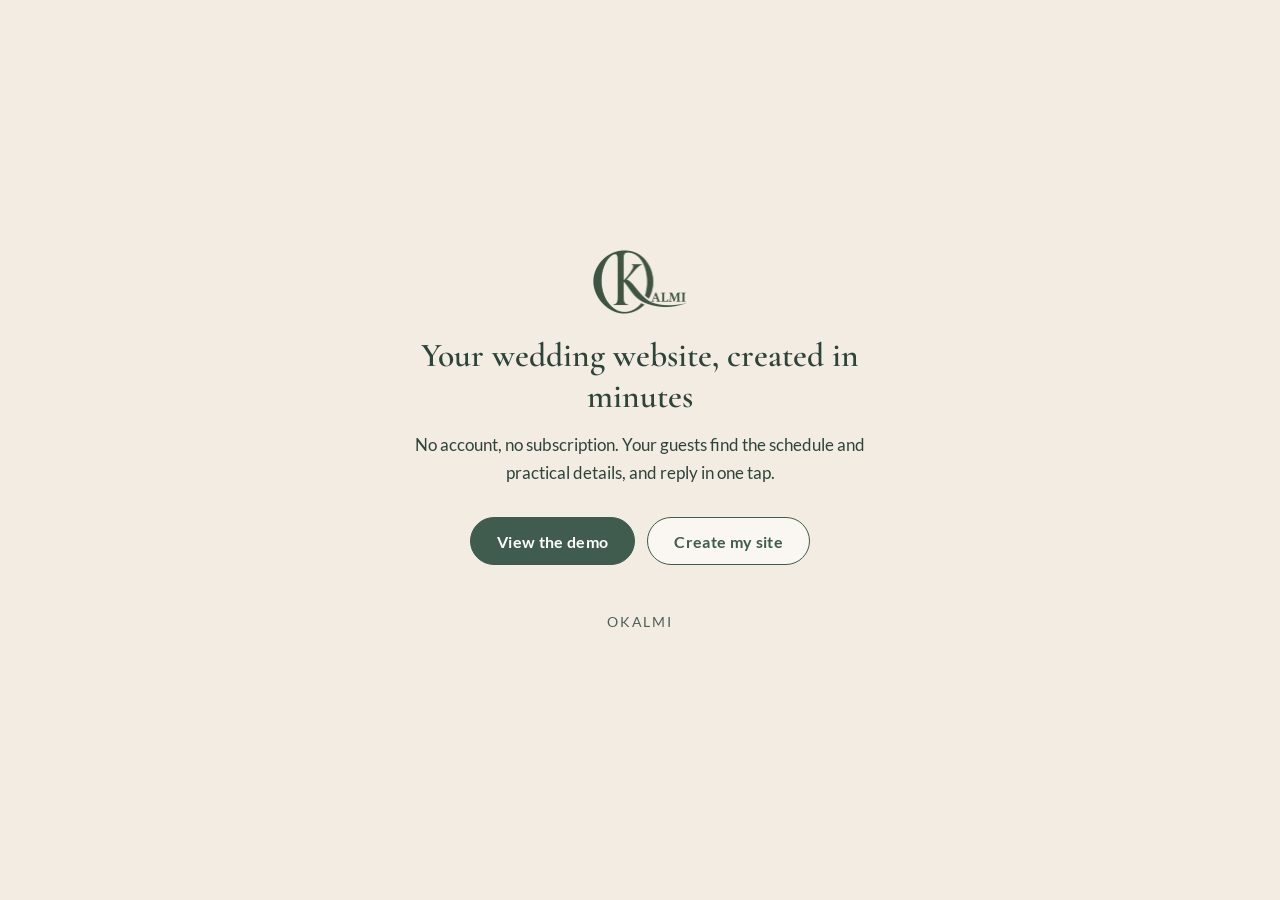
==== commit 457aebcc: "Accueil et erreur : pages centrees sur ordinateur Co-Authored-By: Claude Opus 5.5 <noreply@anthropic" ====
--- a/index.html
+++ b/index.html
@@ -1,2 +1,2 @@
 <!doctype html><!-- (c) OKALMI. Tous droits réservés. -->
-<html lang="fr"><head><meta charset="utf-8"><meta name="viewport" content="width=device-width,initial-scale=1,viewport-fit=cover"><title>Notre mariage</title><meta name="description" content="Notre site de mariage : programme, infos pratiques et réponse en un geste."><meta name="robots" content="noindex,nofollow"><meta name="referrer" content="no-referrer"><meta http-equiv="Content-Security-Policy" content="default-src 'self'; img-src 'self' data: blob: https://res.cloudinary.com; style-src 'self' 'unsafe-inline'; script-src 'self'; connect-src 'self'; object-src 'none'; base-uri 'none'"><meta name="theme-color" content="#fdfcf9"><meta property="og:title" content="Notre mariage"><meta property="og:description" content="Programme, infos pratiques et réponse en un geste."><meta property="og:image" content="https://okalmi-studio.github.io/mariage/img/partage.jpg"><link rel="icon" href="favicon.ico" sizes="any"><link rel="icon" type="image/png" sizes="64x64" href="img/okalmi.png"><link rel="apple-touch-icon" href="img/icon.png"><link rel="stylesheet" href="v.css?v=9ef7e40e"></head><body><div id="app"></div><noscript><p style="padding:2em;text-align:center">Ce site de mariage a besoin de JavaScript pour s'afficher. / This wedding website needs JavaScript.</p></noscript><script src="v.js?v=a7de689b"></script></body></html>+<html lang="fr"><head><meta charset="utf-8"><meta name="viewport" content="width=device-width,initial-scale=1,viewport-fit=cover"><title>Notre mariage</title><meta name="description" content="Notre site de mariage : programme, infos pratiques et réponse en un geste."><meta name="robots" content="noindex,nofollow"><meta name="referrer" content="no-referrer"><meta http-equiv="Content-Security-Policy" content="default-src 'self'; img-src 'self' data: blob: https://res.cloudinary.com; style-src 'self' 'unsafe-inline'; script-src 'self'; connect-src 'self'; object-src 'none'; base-uri 'none'"><meta name="theme-color" content="#fdfcf9"><meta property="og:title" content="Notre mariage"><meta property="og:description" content="Programme, infos pratiques et réponse en un geste."><meta property="og:image" content="https://okalmi-studio.github.io/mariage/img/partage.jpg"><link rel="icon" href="favicon.ico" sizes="any"><link rel="icon" type="image/png" sizes="64x64" href="img/okalmi.png"><link rel="apple-touch-icon" href="img/icon.png"><link rel="stylesheet" href="v.css?v=8e95eb0e"></head><body><div id="app"></div><noscript><p style="padding:2em;text-align:center">Ce site de mariage a besoin de JavaScript pour s'afficher. / This wedding website needs JavaScript.</p></noscript><script src="v.js?v=a7de689b"></script></body></html>
--- a/v.css
+++ b/v.css
@@ -1,2 +1,2 @@
 /*! Site de mariage OKALMI — (c) OKALMI. Tous droits réservés. Reproduction, modification et réutilisation interdites sans accord écrit. Voir LICENSE. */
-@font-face{font-family:Allura;font-style:normal;font-weight:400;font-display:swap;src:url(fonts/allura-latin-ext-400-normal.woff2) format("woff2");unicode-range:U+0100-02BA,U+02BD-02C5,U+02C7-02CC,U+02CE-02D7,U+02DD-02FF,U+0304,U+0308,U+0329,U+1D00-1DBF,U+1E00-1E9F,U+1EF2-1EFF,U+2020,U+20A0-20AB,U+20AD-20C0,U+2113,U+2C60-2C7F,U+A720-A7FF}@font-face{font-family:Allura;font-style:normal;font-weight:400;font-display:swap;src:url(fonts/allura-latin-400-normal.woff2) format("woff2");unicode-range:U+0000-00FF,U+0131,U+0152-0153,U+02BB-02BC,U+02C6,U+02DA,U+02DC,U+0304,U+0308,U+0329,U+2000-206F,U+20AC,U+2122,U+2191,U+2193,U+2212,U+2215,U+FEFF,U+FFFD}@font-face{font-family:Cormorant Garamond;font-style:normal;font-weight:500;font-display:swap;src:url(fonts/cormorant-garamond-latin-ext-500-normal.woff2) format("woff2");unicode-range:U+0100-02BA,U+02BD-02C5,U+02C7-02CC,U+02CE-02D7,U+02DD-02FF,U+0304,U+0308,U+0329,U+1D00-1DBF,U+1E00-1E9F,U+1EF2-1EFF,U+2020,U+20A0-20AB,U+20AD-20C0,U+2113,U+2C60-2C7F,U+A720-A7FF}@font-face{font-family:Cormorant Garamond;font-style:normal;font-weight:500;font-display:swap;src:url(fonts/cormorant-garamond-latin-500-normal.woff2) format("woff2");unicode-range:U+0000-00FF,U+0131,U+0152-0153,U+02BB-02BC,U+02C6,U+02DA,U+02DC,U+0304,U+0308,U+0329,U+2000-206F,U+20AC,U+2122,U+2191,U+2193,U+2212,U+2215,U+FEFF,U+FFFD}@font-face{font-family:Cormorant Garamond;font-style:normal;font-weight:600;font-display:swap;src:url(fonts/cormorant-garamond-latin-ext-600-normal.woff2) format("woff2");unicode-range:U+0100-02BA,U+02BD-02C5,U+02C7-02CC,U+02CE-02D7,U+02DD-02FF,U+0304,U+0308,U+0329,U+1D00-1DBF,U+1E00-1E9F,U+1EF2-1EFF,U+2020,U+20A0-20AB,U+20AD-20C0,U+2113,U+2C60-2C7F,U+A720-A7FF}@font-face{font-family:Cormorant Garamond;font-style:normal;font-weight:600;font-display:swap;src:url(fonts/cormorant-garamond-latin-600-normal.woff2) format("woff2");unicode-range:U+0000-00FF,U+0131,U+0152-0153,U+02BB-02BC,U+02C6,U+02DA,U+02DC,U+0304,U+0308,U+0329,U+2000-206F,U+20AC,U+2122,U+2191,U+2193,U+2212,U+2215,U+FEFF,U+FFFD}@font-face{font-family:Lato;font-style:normal;font-weight:400;font-display:swap;src:url(fonts/lato-latin-ext-400-normal.woff2) format("woff2");unicode-range:U+0100-02BA,U+02BD-02C5,U+02C7-02CC,U+02CE-02D7,U+02DD-02FF,U+0304,U+0308,U+0329,U+1D00-1DBF,U+1E00-1E9F,U+1EF2-1EFF,U+2020,U+20A0-20AB,U+20AD-20C0,U+2113,U+2C60-2C7F,U+A720-A7FF}@font-face{font-family:Lato;font-style:normal;font-weight:400;font-display:swap;src:url(fonts/lato-latin-400-normal.woff2) format("woff2");unicode-range:U+0000-00FF,U+0131,U+0152-0153,U+02BB-02BC,U+02C6,U+02DA,U+02DC,U+0304,U+0308,U+0329,U+2000-206F,U+20AC,U+2122,U+2191,U+2193,U+2212,U+2215,U+FEFF,U+FFFD}@font-face{font-family:Lato;font-style:italic;font-weight:400;font-display:swap;src:url(fonts/lato-latin-ext-400-italic.woff2) format("woff2");unicode-range:U+0100-02BA,U+02BD-02C5,U+02C7-02CC,U+02CE-02D7,U+02DD-02FF,U+0304,U+0308,U+0329,U+1D00-1DBF,U+1E00-1E9F,U+1EF2-1EFF,U+2020,U+20A0-20AB,U+20AD-20C0,U+2113,U+2C60-2C7F,U+A720-A7FF}@font-face{font-family:Lato;font-style:italic;font-weight:400;font-display:swap;src:url(fonts/lato-latin-400-italic.woff2) format("woff2");unicode-range:U+0000-00FF,U+0131,U+0152-0153,U+02BB-02BC,U+02C6,U+02DA,U+02DC,U+0304,U+0308,U+0329,U+2000-206F,U+20AC,U+2122,U+2191,U+2193,U+2212,U+2215,U+FEFF,U+FFFD}@font-face{font-family:Lato;font-style:normal;font-weight:700;font-display:swap;src:url(fonts/lato-latin-ext-700-normal.woff2) format("woff2");unicode-range:U+0100-02BA,U+02BD-02C5,U+02C7-02CC,U+02CE-02D7,U+02DD-02FF,U+0304,U+0308,U+0329,U+1D00-1DBF,U+1E00-1E9F,U+1EF2-1EFF,U+2020,U+20A0-20AB,U+20AD-20C0,U+2113,U+2C60-2C7F,U+A720-A7FF}@font-face{font-family:Lato;font-style:normal;font-weight:700;font-display:swap;src:url(fonts/lato-latin-700-normal.woff2) format("woff2");unicode-range:U+0000-00FF,U+0131,U+0152-0153,U+02BB-02BC,U+02C6,U+02DA,U+02DC,U+0304,U+0308,U+0329,U+2000-206F,U+20AC,U+2122,U+2191,U+2193,U+2212,U+2215,U+FEFF,U+FFFD}@font-face{font-family:Playfair Display;font-style:normal;font-weight:400;font-display:swap;src:url(fonts/playfair-display-latin-ext-400-normal.woff2) format("woff2");unicode-range:U+0100-02BA,U+02BD-02C5,U+02C7-02CC,U+02CE-02D7,U+02DD-02FF,U+0304,U+0308,U+0329,U+1D00-1DBF,U+1E00-1E9F,U+1EF2-1EFF,U+2020,U+20A0-20AB,U+20AD-20C0,U+2113,U+2C60-2C7F,U+A720-A7FF}@font-face{font-family:Playfair Display;font-style:normal;font-weight:400;font-display:swap;src:url(fonts/playfair-display-latin-400-normal.woff2) format("woff2");unicode-range:U+0000-00FF,U+0131,U+0152-0153,U+02BB-02BC,U+02C6,U+02DA,U+02DC,U+0304,U+0308,U+0329,U+2000-206F,U+20AC,U+2122,U+2191,U+2193,U+2212,U+2215,U+FEFF,U+FFFD}@font-face{font-family:Playfair Display;font-style:italic;font-weight:400;font-display:swap;src:url(fonts/playfair-display-latin-ext-400-italic.woff2) format("woff2");unicode-range:U+0100-02BA,U+02BD-02C5,U+02C7-02CC,U+02CE-02D7,U+02DD-02FF,U+0304,U+0308,U+0329,U+1D00-1DBF,U+1E00-1E9F,U+1EF2-1EFF,U+2020,U+20A0-20AB,U+20AD-20C0,U+2113,U+2C60-2C7F,U+A720-A7FF}@font-face{font-family:Playfair Display;font-style:italic;font-weight:400;font-display:swap;src:url(fonts/playfair-display-latin-400-italic.woff2) format("woff2");unicode-range:U+0000-00FF,U+0131,U+0152-0153,U+02BB-02BC,U+02C6,U+02DA,U+02DC,U+0304,U+0308,U+0329,U+2000-206F,U+20AC,U+2122,U+2191,U+2193,U+2212,U+2215,U+FEFF,U+FFFD}@font-face{font-family:Playfair Display;font-style:normal;font-weight:500;font-display:swap;src:url(fonts/playfair-display-latin-ext-500-normal.woff2) format("woff2");unicode-range:U+0100-02BA,U+02BD-02C5,U+02C7-02CC,U+02CE-02D7,U+02DD-02FF,U+0304,U+0308,U+0329,U+1D00-1DBF,U+1E00-1E9F,U+1EF2-1EFF,U+2020,U+20A0-20AB,U+20AD-20C0,U+2113,U+2C60-2C7F,U+A720-A7FF}@font-face{font-family:Playfair Display;font-style:normal;font-weight:500;font-display:swap;src:url(fonts/playfair-display-latin-500-normal.woff2) format("woff2");unicode-range:U+0000-00FF,U+0131,U+0152-0153,U+02BB-02BC,U+02C6,U+02DA,U+02DC,U+0304,U+0308,U+0329,U+2000-206F,U+20AC,U+2122,U+2191,U+2193,U+2212,U+2215,U+FEFF,U+FFFD}@font-face{font-family:Playfair Display;font-style:italic;font-weight:500;font-display:swap;src:url(fonts/playfair-display-latin-ext-500-italic.woff2) format("woff2");unicode-range:U+0100-02BA,U+02BD-02C5,U+02C7-02CC,U+02CE-02D7,U+02DD-02FF,U+0304,U+0308,U+0329,U+1D00-1DBF,U+1E00-1E9F,U+1EF2-1EFF,U+2020,U+20A0-20AB,U+20AD-20C0,U+2113,U+2C60-2C7F,U+A720-A7FF}@font-face{font-family:Playfair Display;font-style:italic;font-weight:500;font-display:swap;src:url(fonts/playfair-display-latin-500-italic.woff2) format("woff2");unicode-range:U+0000-00FF,U+0131,U+0152-0153,U+02BB-02BC,U+02C6,U+02DA,U+02DC,U+0304,U+0308,U+0329,U+2000-206F,U+20AC,U+2122,U+2191,U+2193,U+2212,U+2215,U+FEFF,U+FFFD}@font-face{font-family:Playfair Display;font-style:normal;font-weight:600;font-display:swap;src:url(fonts/playfair-display-latin-ext-600-normal.woff2) format("woff2");unicode-range:U+0100-02BA,U+02BD-02C5,U+02C7-02CC,U+02CE-02D7,U+02DD-02FF,U+0304,U+0308,U+0329,U+1D00-1DBF,U+1E00-1E9F,U+1EF2-1EFF,U+2020,U+20A0-20AB,U+20AD-20C0,U+2113,U+2C60-2C7F,U+A720-A7FF}@font-face{font-family:Playfair Display;font-style:normal;font-weight:600;font-display:swap;src:url(fonts/playfair-display-latin-600-normal.woff2) format("woff2");unicode-range:U+0000-00FF,U+0131,U+0152-0153,U+02BB-02BC,U+02C6,U+02DA,U+02DC,U+0304,U+0308,U+0329,U+2000-206F,U+20AC,U+2122,U+2191,U+2193,U+2212,U+2215,U+FEFF,U+FFFD}@font-face{font-family:Jost;font-style:normal;font-weight:300;font-display:swap;src:url(fonts/jost-latin-ext-300-normal.woff2) format("woff2");unicode-range:U+0100-02BA,U+02BD-02C5,U+02C7-02CC,U+02CE-02D7,U+02DD-02FF,U+0304,U+0308,U+0329,U+1D00-1DBF,U+1E00-1E9F,U+1EF2-1EFF,U+2020,U+20A0-20AB,U+20AD-20C0,U+2113,U+2C60-2C7F,U+A720-A7FF}@font-face{font-family:Jost;font-style:normal;font-weight:300;font-display:swap;src:url(fonts/jost-latin-300-normal.woff2) format("woff2");unicode-range:U+0000-00FF,U+0131,U+0152-0153,U+02BB-02BC,U+02C6,U+02DA,U+02DC,U+0304,U+0308,U+0329,U+2000-206F,U+20AC,U+2122,U+2191,U+2193,U+2212,U+2215,U+FEFF,U+FFFD}@font-face{font-family:Jost;font-style:normal;font-weight:400;font-display:swap;src:url(fonts/jost-latin-ext-400-normal.woff2) format("woff2");unicode-range:U+0100-02BA,U+02BD-02C5,U+02C7-02CC,U+02CE-02D7,U+02DD-02FF,U+0304,U+0308,U+0329,U+1D00-1DBF,U+1E00-1E9F,U+1EF2-1EFF,U+2020,U+20A0-20AB,U+20AD-20C0,U+2113,U+2C60-2C7F,U+A720-A7FF}@font-face{font-family:Jost;font-style:normal;font-weight:400;font-display:swap;src:url(fonts/jost-latin-400-normal.woff2) format("woff2");unicode-range:U+0000-00FF,U+0131,U+0152-0153,U+02BB-02BC,U+02C6,U+02DA,U+02DC,U+0304,U+0308,U+0329,U+2000-206F,U+20AC,U+2122,U+2191,U+2193,U+2212,U+2215,U+FEFF,U+FFFD}@font-face{font-family:Jost;font-style:normal;font-weight:500;font-display:swap;src:url(fonts/jost-latin-ext-500-normal.woff2) format("woff2");unicode-range:U+0100-02BA,U+02BD-02C5,U+02C7-02CC,U+02CE-02D7,U+02DD-02FF,U+0304,U+0308,U+0329,U+1D00-1DBF,U+1E00-1E9F,U+1EF2-1EFF,U+2020,U+20A0-20AB,U+20AD-20C0,U+2113,U+2C60-2C7F,U+A720-A7FF}@font-face{font-family:Jost;font-style:normal;font-weight:500;font-display:swap;src:url(fonts/jost-latin-500-normal.woff2) format("woff2");unicode-range:U+0000-00FF,U+0131,U+0152-0153,U+02BB-02BC,U+02C6,U+02DA,U+02DC,U+0304,U+0308,U+0329,U+2000-206F,U+20AC,U+2122,U+2191,U+2193,U+2212,U+2215,U+FEFF,U+FFFD}@font-face{font-family:Jost;font-style:normal;font-weight:700;font-display:swap;src:url(fonts/jost-latin-ext-700-normal.woff2) format("woff2");unicode-range:U+0100-02BA,U+02BD-02C5,U+02C7-02CC,U+02CE-02D7,U+02DD-02FF,U+0304,U+0308,U+0329,U+1D00-1DBF,U+1E00-1E9F,U+1EF2-1EFF,U+2020,U+20A0-20AB,U+20AD-20C0,U+2113,U+2C60-2C7F,U+A720-A7FF}@font-face{font-family:Jost;font-style:normal;font-weight:700;font-display:swap;src:url(fonts/jost-latin-700-normal.woff2) format("woff2");unicode-range:U+0000-00FF,U+0131,U+0152-0153,U+02BB-02BC,U+02C6,U+02DA,U+02DC,U+0304,U+0308,U+0329,U+2000-206F,U+20AC,U+2122,U+2191,U+2193,U+2212,U+2215,U+FEFF,U+FFFD}@font-face{font-family:Pinyon Script;font-style:normal;font-weight:400;font-display:swap;src:url(fonts/pinyon-script-latin-ext-400-normal.woff2) format("woff2");unicode-range:U+0100-02BA,U+02BD-02C5,U+02C7-02CC,U+02CE-02D7,U+02DD-02FF,U+0304,U+0308,U+0329,U+1D00-1DBF,U+1E00-1E9F,U+1EF2-1EFF,U+2020,U+20A0-20AB,U+20AD-20C0,U+2113,U+2C60-2C7F,U+A720-A7FF}@font-face{font-family:Pinyon Script;font-style:normal;font-weight:400;font-display:swap;src:url(fonts/pinyon-script-latin-400-normal.woff2) format("woff2");unicode-range:U+0000-00FF,U+0131,U+0152-0153,U+02BB-02BC,U+02C6,U+02DA,U+02DC,U+0304,U+0308,U+0329,U+2000-206F,U+20AC,U+2122,U+2191,U+2193,U+2212,U+2215,U+FEFF,U+FFFD}@font-face{font-family:Cinzel;font-style:normal;font-weight:400;font-display:swap;src:url(fonts/cinzel-latin-ext-400-normal.woff2) format("woff2");unicode-range:U+0100-02BA,U+02BD-02C5,U+02C7-02CC,U+02CE-02D7,U+02DD-02FF,U+0304,U+0308,U+0329,U+1D00-1DBF,U+1E00-1E9F,U+1EF2-1EFF,U+2020,U+20A0-20AB,U+20AD-20C0,U+2113,U+2C60-2C7F,U+A720-A7FF}@font-face{font-family:Cinzel;font-style:normal;font-weight:400;font-display:swap;src:url(fonts/cinzel-latin-400-normal.woff2) format("woff2");unicode-range:U+0000-00FF,U+0131,U+0152-0153,U+02BB-02BC,U+02C6,U+02DA,U+02DC,U+0304,U+0308,U+0329,U+2000-206F,U+20AC,U+2122,U+2191,U+2193,U+2212,U+2215,U+FEFF,U+FFFD}@font-face{font-family:Cinzel;font-style:normal;font-weight:500;font-display:swap;src:url(fonts/cinzel-latin-ext-500-normal.woff2) format("woff2");unicode-range:U+0100-02BA,U+02BD-02C5,U+02C7-02CC,U+02CE-02D7,U+02DD-02FF,U+0304,U+0308,U+0329,U+1D00-1DBF,U+1E00-1E9F,U+1EF2-1EFF,U+2020,U+20A0-20AB,U+20AD-20C0,U+2113,U+2C60-2C7F,U+A720-A7FF}@font-face{font-family:Cinzel;font-style:normal;font-weight:500;font-display:swap;src:url(fonts/cinzel-latin-500-normal.woff2) format("woff2");unicode-range:U+0000-00FF,U+0131,U+0152-0153,U+02BB-02BC,U+02C6,U+02DA,U+02DC,U+0304,U+0308,U+0329,U+2000-206F,U+20AC,U+2122,U+2191,U+2193,U+2212,U+2215,U+FEFF,U+FFFD}@font-face{font-family:Cinzel;font-style:normal;font-weight:600;font-display:swap;src:url(fonts/cinzel-latin-ext-600-normal.woff2) format("woff2");unicode-range:U+0100-02BA,U+02BD-02C5,U+02C7-02CC,U+02CE-02D7,U+02DD-02FF,U+0304,U+0308,U+0329,U+1D00-1DBF,U+1E00-1E9F,U+1EF2-1EFF,U+2020,U+20A0-20AB,U+20AD-20C0,U+2113,U+2C60-2C7F,U+A720-A7FF}@font-face{font-family:Cinzel;font-style:normal;font-weight:600;font-display:swap;src:url(fonts/cinzel-latin-600-normal.woff2) format("woff2");unicode-range:U+0000-00FF,U+0131,U+0152-0153,U+02BB-02BC,U+02C6,U+02DA,U+02DC,U+0304,U+0308,U+0329,U+2000-206F,U+20AC,U+2122,U+2191,U+2193,U+2212,U+2215,U+FEFF,U+FFFD}@font-face{font-family:EB Garamond;font-style:normal;font-weight:400;font-display:swap;src:url(fonts/eb-garamond-latin-ext-400-normal.woff2) format("woff2");unicode-range:U+0100-02BA,U+02BD-02C5,U+02C7-02CC,U+02CE-02D7,U+02DD-02FF,U+0304,U+0308,U+0329,U+1D00-1DBF,U+1E00-1E9F,U+1EF2-1EFF,U+2020,U+20A0-20AB,U+20AD-20C0,U+2113,U+2C60-2C7F,U+A720-A7FF}@font-face{font-family:EB Garamond;font-style:normal;font-weight:400;font-display:swap;src:url(fonts/eb-garamond-latin-400-normal.woff2) format("woff2");unicode-range:U+0000-00FF,U+0131,U+0152-0153,U+02BB-02BC,U+02C6,U+02DA,U+02DC,U+0304,U+0308,U+0329,U+2000-206F,U+20AC,U+2122,U+2191,U+2193,U+2212,U+2215,U+FEFF,U+FFFD}@font-face{font-family:EB Garamond;font-style:italic;font-weight:400;font-display:swap;src:url(fonts/eb-garamond-latin-ext-400-italic.woff2) format("woff2");unicode-range:U+0100-02BA,U+02BD-02C5,U+02C7-02CC,U+02CE-02D7,U+02DD-02FF,U+0304,U+0308,U+0329,U+1D00-1DBF,U+1E00-1E9F,U+1EF2-1EFF,U+2020,U+20A0-20AB,U+20AD-20C0,U+2113,U+2C60-2C7F,U+A720-A7FF}@font-face{font-family:EB Garamond;font-style:italic;font-weight:400;font-display:swap;src:url(fonts/eb-garamond-latin-400-italic.woff2) format("woff2");unicode-range:U+0000-00FF,U+0131,U+0152-0153,U+02BB-02BC,U+02C6,U+02DA,U+02DC,U+0304,U+0308,U+0329,U+2000-206F,U+20AC,U+2122,U+2191,U+2193,U+2212,U+2215,U+FEFF,U+FFFD}@font-face{font-family:EB Garamond;font-style:normal;font-weight:700;font-display:swap;src:url(fonts/eb-garamond-latin-ext-700-normal.woff2) format("woff2");unicode-range:U+0100-02BA,U+02BD-02C5,U+02C7-02CC,U+02CE-02D7,U+02DD-02FF,U+0304,U+0308,U+0329,U+1D00-1DBF,U+1E00-1E9F,U+1EF2-1EFF,U+2020,U+20A0-20AB,U+20AD-20C0,U+2113,U+2C60-2C7F,U+A720-A7FF}@font-face{font-family:EB Garamond;font-style:normal;font-weight:700;font-display:swap;src:url(fonts/eb-garamond-latin-700-normal.woff2) format("woff2");unicode-range:U+0000-00FF,U+0131,U+0152-0153,U+02BB-02BC,U+02C6,U+02DA,U+02DC,U+0304,U+0308,U+0329,U+2000-206F,U+20AC,U+2122,U+2191,U+2193,U+2212,U+2215,U+FEFF,U+FFFD}@font-face{font-family:Yeseva One;font-style:normal;font-weight:400;font-display:swap;src:url(fonts/yeseva-one-latin-ext-400-normal.woff2) format("woff2");unicode-range:U+0100-02BA,U+02BD-02C5,U+02C7-02CC,U+02CE-02D7,U+02DD-02FF,U+0304,U+0308,U+0329,U+1D00-1DBF,U+1E00-1E9F,U+1EF2-1EFF,U+2020,U+20A0-20AB,U+20AD-20C0,U+2113,U+2C60-2C7F,U+A720-A7FF}@font-face{font-family:Yeseva One;font-style:normal;font-weight:400;font-display:swap;src:url(fonts/yeseva-one-latin-400-normal.woff2) format("woff2");unicode-range:U+0000-00FF,U+0131,U+0152-0153,U+02BB-02BC,U+02C6,U+02DA,U+02DC,U+0304,U+0308,U+0329,U+2000-206F,U+20AC,U+2122,U+2191,U+2193,U+2212,U+2215,U+FEFF,U+FFFD}@font-face{font-family:Marcellus;font-style:normal;font-weight:400;font-display:swap;src:url(fonts/marcellus-latin-ext-400-normal.woff2) format("woff2");unicode-range:U+0100-02BA,U+02BD-02C5,U+02C7-02CC,U+02CE-02D7,U+02DD-02FF,U+0304,U+0308,U+0329,U+1D00-1DBF,U+1E00-1E9F,U+1EF2-1EFF,U+2020,U+20A0-20AB,U+20AD-20C0,U+2113,U+2C60-2C7F,U+A720-A7FF}@font-face{font-family:Marcellus;font-style:normal;font-weight:400;font-display:swap;src:url(fonts/marcellus-latin-400-normal.woff2) format("woff2");unicode-range:U+0000-00FF,U+0131,U+0152-0153,U+02BB-02BC,U+02C6,U+02DA,U+02DC,U+0304,U+0308,U+0329,U+2000-206F,U+20AC,U+2122,U+2191,U+2193,U+2212,U+2215,U+FEFF,U+FFFD}*,*:before,*:after{box-sizing:border-box}html{-webkit-text-size-adjust:100%;text-size-adjust:100%}html.lock{overflow:hidden}body{margin:0;background:var(--paper);color:var(--ink);font:400 var(--fs,17px)/1.65 var(--fb),system-ui,-apple-system,"Segoe UI",sans-serif;-webkit-font-smoothing:antialiased;overflow-wrap:break-word}img{max-width:100%;display:block}a{color:var(--act)}button{font:inherit;color:inherit}:focus-visible{outline:3px solid var(--act);outline-offset:3px;border-radius:4px}.ic{width:1.25em;height:1.25em;flex:none}.center{text-align:center}body{--paper:#fdfcf9;--paper2:#fcfaf8;--ink:#3a4232;--mute:#5f6855;--line:#dce2d2;--card:rgba(255,255,255,.82);--ac:#5c7050;--act:#5c7050;--aci:#fff;--fn:"Allura";--fh:"Cormorant Garamond";--fb:"Lato";--rad:999px;--crad:18px;--fit:1}.st-ch{--k:"ch"}.st-bo{--paper:#fcf5ee;--paper2:#faf5ef;--ink:#523427;--mute:#7a5646;--line:#ecd8c6;--fn:"Playfair Display";--fh:"Playfair Display";--fb:"Jost";--rad:14px;--crad:22px}.st-el{--paper:#fdfbf9;--paper2:#fdfbf9;--ink:#3b2227;--mute:#6c5055;--line:#e3d2ba;--fn:"Pinyon Script";--fh:"Cinzel";--fb:"EB Garamond";--fs:19px;--rad:3px;--crad:3px}.st-me{--paper:#fefefe;--paper2:#fcfbfa;--ink:#22305a;--mute:#525d84;--line:#d3ddf3;--fn:"Yeseva One";--fh:"Marcellus";--fb:"Lato";--rad:12px;--crad:14px}.st-mo{--paper:#fff;--paper2:#f9f8f6;--ink:#1e1e1e;--mute:#5a5a5a;--line:#dedede;--fn:"Jost";--fh:"Jost";--fb:"Jost";--rad:0;--crad:0}.hero{position:relative;min-height:100vh;min-height:100svh;display:flex;flex-direction:column;align-items:center;justify-content:center;text-align:center;overflow:hidden;background:var(--paper)}.hero-img{position:absolute;inset:0;width:100%;height:100%;object-fit:cover}.hero-in{position:relative;z-index:2;padding:24px 26px;width:100%;max-width:600px;animation:fade 1.4s ease both}.hero--bottom{justify-content:flex-end}.hero--bottom:after{content:"";position:absolute;inset:auto 0 0;height:66%;z-index:1;background:linear-gradient(to top,var(--paper) 0,var(--paper) 30%,rgba(255,255,255,0))}.hero--bottom .hero-in{padding-bottom:86px}.hero--top{justify-content:flex-start}.hero--top:after{content:"";position:absolute;inset:0 0 auto;height:56%;z-index:1;background:linear-gradient(to bottom,var(--paper) 0,var(--paper) 22%,rgba(255,255,255,0))}.hero--top .hero-in{padding-top:max(64px,9vh)}.kicker{margin:0 0 10px;font:500 .78rem/1.5 var(--fb);letter-spacing:.24em;text-transform:uppercase;color:var(--mute)}.names{margin:0;display:flex;flex-direction:column;align-items:center;font:400 calc(clamp(3.5rem,17vw,5.6rem)*var(--fit))/1.02 var(--fn),cursive;color:var(--ink)}.names .amp{font-size:.55em;line-height:1.15;color:var(--act)}.hero-date{margin:16px 0 0;font:500 1.3rem/1.4 var(--fh),serif;color:var(--ink)}.hero-down{position:absolute;z-index:3;bottom:18px;left:50%;margin-left:-24px;width:48px;height:48px;display:grid;place-items:center;border:0;border-radius:50%;background:#ffffffb3;color:var(--ink);cursor:pointer;animation:bob 2.6s ease-in-out infinite}.st-bo .names{font:italic 400 calc(clamp(2.8rem,13vw,4.4rem)*var(--fit))/1.1 var(--fn),serif}.st-el .names{font-size:calc(clamp(3.4rem,16vw,5.2rem)*var(--fit));line-height:1.08}.st-el .kicker,.st-el .hero-date{font-family:var(--fh),serif;letter-spacing:.2em;text-transform:uppercase;font-size:.8rem}.st-el .hero-date{font-size:.95rem;letter-spacing:.14em}.st-me .names{font-size:calc(clamp(2.6rem,12vw,4rem)*var(--fit));line-height:1.12}.st-mo .names{font:300 calc(clamp(2.1rem,10vw,3.4rem)*var(--fit))/1.2 var(--fn),sans-serif;letter-spacing:.2em;text-transform:uppercase;padding-inline-start:.2em}.st-mo .names .amp{font-size:.5em;letter-spacing:0}.st-mo .hero-date{font-weight:300;letter-spacing:.16em;text-transform:uppercase;font-size:.95rem}.sec{position:relative;padding:60px 22px}.sec-in{position:relative;max-width:620px;margin:0 auto}h2{margin:0 0 34px;text-align:center;font:500 clamp(2rem,7.5vw,2.7rem)/1.15 var(--fh),serif;color:var(--ink)}.st-bo h2{font-style:italic}.st-el h2{font-size:clamp(1.45rem,5.6vw,1.9rem);letter-spacing:.16em;text-transform:uppercase;font-weight:400}.st-el h2:after{content:"";display:block;width:64px;height:1px;margin:16px auto 0;background:#a8854f}.st-mo h2{font-weight:300;letter-spacing:.2em;text-transform:uppercase;font-size:clamp(1.4rem,5.4vw,1.8rem)}.l2{font-style:italic;opacity:.86}.l2:before{content:"\b7  ";font-style:normal}.l2b{display:block;margin-top:.4em}.l2.l2b:before{content:none}h2 .l2,h3 .l2,.ev-time .l2,.cd-b .l2,.kicker .l2,.hero-date .l2,legend .l2,.fld>span .l2,.fld-l .l2,.stp-l .l2,.day .l2{display:block;font-size:.62em;margin-top:.15em}h2 .l2:before,h3 .l2:before,.ev-time .l2:before,.cd-b .l2:before,.kicker .l2:before,.hero-date .l2:before,legend .l2:before,.fld>span .l2:before,.fld-l .l2:before,.stp-l .l2:before,.day .l2:before{content:none}.fld>span .l2,legend .l2,.fld-l .l2,.stp-l .l2,.kicker .l2,.cd-b .l2{font-size:.86em}.welcome{min-height:88vh;min-height:88svh;display:flex;align-items:center;text-align:center;background:var(--paper) center/cover no-repeat}.st-ch .welcome{background-image:url(img/ch-fond1.webp)}.st-bo .welcome{background-image:url(img/bo-fond1.webp)}.st-el .welcome{background-image:url(img/el-fond1.webp)}.st-me .welcome{background-image:url(img/me-fond1.webp)}.st-mo .welcome{background-image:url(img/mo-fond1.webp)}.welcome .sec-in{width:100%}.mono{position:relative;width:min(66vw,250px);aspect-ratio:1;margin:0 auto 18px}.mono img{width:100%;height:100%}.mono-t{position:absolute;inset:0;display:grid;place-items:center;padding-top:.1em;font:400 2.5rem/1 var(--fn),cursive;color:var(--act);white-space:nowrap}.mono-s{font-size:1.5rem}.st-bo .mono-t{font-style:italic;font-size:2rem}.st-me .mono-t{font-size:1.8rem}.st-mo .mono-t{font-weight:300;font-size:1.7rem;letter-spacing:.14em;padding-inline-start:.14em}.st-bo .mono-s,.st-me .mono-s,.st-mo .mono-s{font-size:1.15rem}.welcome-t{max-width:30em;margin:0 auto;font:500 1.22rem/1.6 var(--fh),serif}.st-el .welcome-t{font-family:var(--fb),serif;font-style:italic;font-weight:400}.st-mo .welcome-t{font-weight:300}.st-me .welcome-t{font-size:1.12rem}.cd{display:flex;justify-content:center;gap:9px;margin-top:30px}.cd-b{flex:0 1 78px;padding:12px 4px 10px;border:1px solid var(--line);border-radius:var(--crad);background:var(--card)}.st-ch .cd-b,.st-bo .cd-b{border-radius:16px}.cd-b b{display:block;font:600 1.85rem/1.1 var(--fh),serif;font-variant-numeric:tabular-nums lining-nums;color:var(--act)}.st-mo .cd-b b{font-weight:300}.cd-b span{display:block;margin-top:4px;font-size:.72rem;letter-spacing:.06em;text-transform:uppercase;color:var(--mute)}.cd-msg{margin:0;font:500 1.5rem var(--fh),serif;color:var(--act)}.sep{display:flex;justify-content:center;padding:6px 24px;background:var(--paper)}.sep img{width:min(80%,400px);height:auto}.tl{list-style:none;margin:0;padding:0}.day{margin:8px 0 22px;text-align:center;font:700 .8rem var(--fb);letter-spacing:.16em;text-transform:uppercase;color:var(--mute)}.ev{display:grid;grid-template-columns:74px 1fr;gap:0 16px}.ev-time{padding-top:1px;text-align:end;font:600 1.18rem/1.4 var(--fh),serif;color:var(--act)}.st-el .ev-time{font-size:.95rem;letter-spacing:.04em;padding-top:5px}.st-mo .ev-time{font-weight:400}.ev-body{position:relative;padding:0 0 30px;padding-inline-start:20px;border-inline-start:1px solid var(--line);min-width:0}.ev-body:before{content:"";position:absolute;top:9px;inset-inline-start:-5px;width:9px;height:9px;border-radius:50%;background:var(--ac)}.st-mo .ev-body:before,.st-el .ev-body:before{border-radius:0;transform:rotate(45deg)}.ev:last-of-type .ev-body{padding-bottom:6px}.ev h3{margin:0 0 4px;font:600 1.36rem/1.25 var(--fh),serif}.st-el .ev h3{font-size:1.08rem;letter-spacing:.08em;text-transform:uppercase;font-weight:500}.st-mo .ev h3{font-weight:500;font-size:1.2rem}.ev-place{margin:0;font-weight:700}.ev-addr{margin:0;font-size:.94em;color:var(--mute)}.ev-note{margin:6px 0 0;font-style:italic;color:var(--mute)}.ev-act{display:flex;flex-wrap:wrap;gap:8px;margin-top:12px}.chip{display:inline-flex;align-items:center;gap:6px;min-height:44px;padding:8px 14px;border:1px solid var(--line);border-radius:var(--rad);background:var(--card);color:var(--ink);font:500 .88rem/1.2 var(--fb),sans-serif;text-decoration:none;cursor:pointer;list-style:none;-webkit-tap-highlight-color:transparent}.chip::-webkit-details-marker{display:none}.chip .ic{color:var(--act)}.chip:hover{border-color:var(--act)}.calm{position:relative}.calm-m{position:absolute;z-index:6;top:calc(100% + 6px);inset-inline-start:0;display:grid;min-width:236px;padding:6px;background:#fff;border:1px solid var(--line);border-radius:14px;box-shadow:0 12px 32px #281e1429}.calm-m a,.calm-m button{min-height:46px;padding:11px 14px;border:0;border-radius:10px;background:none;color:var(--ink);font:500 .95rem var(--fb),sans-serif;text-align:start;text-decoration:none;cursor:pointer}.calm-m a:hover,.calm-m button:hover{background:var(--paper2)}.prog .center{margin:26px 0 0}.cards{display:grid;gap:14px}.card{padding:20px 22px;border:1px solid var(--line);border-radius:var(--crad);background:var(--card)}.st-me .card{border-width:2px}.card h3{display:flex;align-items:center;gap:10px;margin:0 0 8px;font:600 1.3rem/1.25 var(--fh),serif}.card h3 .ic{color:var(--act);width:1.15em;height:1.15em}.st-el .card h3{font-size:1rem;letter-spacing:.1em;text-transform:uppercase;font-weight:500}.st-mo .card h3{font-weight:500;font-size:1.12rem;letter-spacing:.06em;text-transform:uppercase}.card p{margin:0 0 10px}.card p:last-child{margin-bottom:0}.gifts{list-style:none;margin:0 0 14px;padding:0}.gifts li{padding:10px 0;border-top:1px solid var(--line)}.gifts li:first-child{border-top:0}.gifts b{display:block}.gifts small{display:block;font-size:.92em;color:var(--mute)}.contacts{list-style:none;margin:0;padding:0;display:grid;gap:10px}.contacts li{display:flex;flex-wrap:wrap;align-items:center;justify-content:space-between;gap:8px}.faq{border-top:1px solid var(--line)}.faq:first-of-type{border-top:0}.faq summary{position:relative;padding:13px 0;padding-inline-end:30px;font-weight:700;cursor:pointer;list-style:none;min-height:44px}.faq summary::-webkit-details-marker{display:none}.faq summary:after{content:"+";position:absolute;inset-inline-end:4px;top:8px;font-size:1.4rem;font-weight:400;color:var(--act)}.faq[open] summary:after{content:"\2013"}.faq p{margin:0 0 14px}.rsvp{padding:76px 22px 84px;text-align:center;background:var(--paper2);overflow:hidden}.rsvp:before{content:"";position:absolute;inset:0 auto 0 0;width:min(100%,420px);background:left center/cover no-repeat;-webkit-mask-image:linear-gradient(to right,#000 25%,transparent);mask-image:linear-gradient(to right,#000 25%,transparent)}.st-ch .rsvp:before{background-image:url(img/ch-fond2.webp)}.st-bo .rsvp:before{background-image:url(img/bo-fond2.webp)}.st-el .rsvp:before{background-image:url(img/el-fond2.webp)}.st-me .rsvp:before{background-image:url(img/me-fond2.webp)}.st-mo .rsvp:before{background-image:url(img/mo-fond2.webp)}.rsvp h2{margin-bottom:16px}.lead{margin:0 auto 8px;max-width:26em}.deadline{margin:0 0 26px;font-weight:700;color:var(--act)}.btn{display:inline-flex;align-items:center;justify-content:center;gap:9px;min-height:48px;padding:11px 26px;border:1px solid var(--ac);border-radius:var(--rad);font:700 1rem/1.2 var(--fb),sans-serif;letter-spacing:.02em;text-decoration:none;cursor:pointer;transition:transform .15s ease,box-shadow .15s ease;-webkit-tap-highlight-color:transparent}.btn:hover{transform:translateY(-1px);box-shadow:0 6px 18px #281e1424}.btn-p{background:var(--ac);color:var(--aci)}.btn-o{background:#fff9;border-color:var(--act);color:var(--act)}.btn-xl{min-height:58px;padding:14px 38px;font-size:1.12rem}.st-mo .btn,.st-el .btn{letter-spacing:.12em;text-transform:uppercase;font-size:.88rem;font-weight:500}.st-mo .btn-xl,.st-el .btn-xl{font-size:.95rem}.foot{padding:34px 20px calc(96px + env(safe-area-inset-bottom));text-align:center;font-size:.86rem;background:var(--paper)}.foot a{display:inline-block;padding:12px;color:var(--mute);text-decoration:none}.foot strong{letter-spacing:.14em;color:var(--ink)}.fab{position:fixed;z-index:20;inset-inline-end:16px;bottom:calc(16px + env(safe-area-inset-bottom));display:flex;align-items:center;gap:8px;height:54px;padding:0 20px 0 16px;border:0;border-radius:999px;background:var(--ac);color:var(--aci);box-shadow:0 6px 22px #1e140a47;font:700 .95rem var(--fb),sans-serif;cursor:pointer}.fab span{display:flex;align-items:center}.fab .ic{width:24px;height:24px}.fab .fab-p,.fab.on .fab-i{display:none}.fab.on .fab-p{display:flex}.fab.busy{animation:pulse 1s ease-in-out infinite}.fab .l2{display:none}.lang{position:fixed;z-index:20;top:calc(12px + env(safe-area-inset-top));inset-inline-end:12px;min-height:44px;padding:8px 16px;border:1px solid var(--line);border-radius:999px;background:#ffffffe0;color:var(--ink);font:700 .85rem var(--fb),sans-serif;cursor:pointer;-webkit-backdrop-filter:blur(6px);backdrop-filter:blur(6px)}.dlg{width:100%;max-width:560px;height:100%;max-height:100%;margin:0 auto;padding:0;border:0;background:var(--paper);color:var(--ink);overscroll-behavior:contain}.dlg::backdrop{background:#1e18128c}.dlg-in{position:relative;padding:30px 22px calc(34px + env(safe-area-inset-bottom))}.dlg h2{margin:0 48px 24px;font-size:1.9rem}.dlg-x{position:absolute;top:14px;inset-inline-end:12px;width:46px;height:46px;display:grid;place-items:center;border:0;border-radius:50%;background:none;cursor:pointer}.fld{display:block;min-width:0;margin:0 0 22px;padding:0;border:0}.fld>span,.fld legend,.fld-l{display:block;margin-bottom:8px;padding:0;font-weight:700}.fld input[type=text],.fld textarea{display:block;width:100%;padding:12px 14px;border:1px solid var(--mute);border-radius:12px;background:#fff;color:#1f1f1f;font:400 16px/1.5 var(--fb),sans-serif}.st-mo .fld input[type=text],.st-mo .fld textarea,.st-el .fld input[type=text],.st-el .fld textarea{border-radius:2px}.hint{margin:6px 0 8px;font-size:.88rem;color:var(--mute)}.evq p{margin:12px 0 6px}.evq small{color:var(--mute)}.yn{display:grid;grid-template-columns:1fr 1fr;gap:8px}.yn label{position:relative;display:block}.yn input{position:absolute;opacity:0;inset:0;width:100%;height:100%;margin:0;cursor:pointer}.yn span{display:flex;align-items:center;justify-content:center;min-height:48px;padding:8px 10px;border:1px solid var(--mute);border-radius:var(--rad);background:#fff;text-align:center;font-size:.95rem;line-height:1.25;flex-direction:column}.yn span .l2{display:block;font-size:.82em}.yn span .l2:before{content:none}.yn input:checked+span{background:var(--ac);border-color:var(--ac);color:var(--aci);font-weight:700}.yn input:focus-visible+span{outline:3px solid var(--act);outline-offset:2px}.stp{display:flex;align-items:center;justify-content:space-between;gap:12px;padding:5px 0}.stp-c{display:flex;align-items:center;gap:6px;flex:none}.stp-c button{width:44px;height:44px;border:1px solid var(--mute);border-radius:50%;background:#fff;font-size:1.3rem;line-height:1;cursor:pointer}.stp-c output{min-width:34px;text-align:center;font-weight:700;font-size:1.1rem;font-variant-numeric:tabular-nums}.out{margin:0;padding:12px 14px;max-height:230px;overflow:auto;border:1px dashed var(--mute);border-radius:12px;background:#fff;color:#1f1f1f;font:400 .92rem/1.55 var(--fb),sans-serif;white-space:pre-wrap;word-break:break-word}.err{margin:0 0 14px;padding:10px 14px;border-radius:10px;background:#fbeaea;color:#8f1717;font-weight:700}.send{display:grid;grid-template-columns:1fr 1fr;gap:10px}.btn-send{min-height:54px;padding:10px 8px;border:0;color:#fff;flex-direction:column;gap:0;text-transform:none!important;letter-spacing:0!important;font-size:1rem!important;font-weight:700!important;border-radius:14px}.btn-send .l2{font-size:.78em;font-weight:400}.btn-send .l2:before{content:none}.s-wa{background:#0e7a45}.s-sm{background:#3d4a5c}.s-em{background:#8a4b12}.s-tg{background:#17699e}.s-fb{background:#0a5bd3}.s-ig{background:#b0246c}.plain{background:#f3ece3;color:#2f4439;--act:#3f5c4e;--ac:#3f5c4e;--aci:#fff;--fh:"Cormorant Garamond";--fb:"Lato";--rad:999px}.plain-in{max-width:560px;min-height:100vh;margin:0 auto;padding:48px 26px;display:flex;flex-direction:column;justify-content:center;text-align:center}.plain-logo{display:block;margin:0 auto 22px;height:64px;width:auto}.plain h1{margin:0 0 14px;font:600 2.1rem/1.2 var(--fh),serif}.plain p{margin:0 0 16px}.plain-2{margin-top:18px!important;padding-top:18px;border-top:1px solid #d9cfc2;font-size:.94rem;color:#4d5f55}.plain-act{display:flex;flex-wrap:wrap;gap:12px;justify-content:center;margin-top:14px!important}.plain-foot{margin-top:30px!important;font-size:.85rem;letter-spacing:.14em}.plain-foot a{color:#4d5f55;text-decoration:none;padding:12px}.rv{opacity:0;transform:translateY(18px);transition:opacity .9s ease,transform .9s ease}.rv.in{opacity:1;transform:none}@keyframes fade{0%{opacity:0;transform:translateY(10px)}to{opacity:1;transform:none}}@keyframes bob{0%,to{transform:translateY(0)}50%{transform:translateY(6px)}}@keyframes pulse{0%,to{opacity:1}50%{opacity:.55}}@media(prefers-reduced-motion:reduce){*,*:before,*:after{animation:none!important;transition:none!important}.rv{opacity:1;transform:none}}@media(min-width:620px){.dlg{height:auto;max-height:92vh;margin:auto;border-radius:22px}.dlg-in{padding:34px 34px 36px}.send{grid-template-columns:repeat(auto-fit,minmax(118px,1fr))}.sec{padding:76px 32px}}@media(min-width:960px)and (min-height:520px){#app{display:grid;grid-template-columns:min(46vw,66.67vh) minmax(0,1fr);align-items:start}.hero{position:sticky;top:0;height:100vh;min-height:0;box-shadow:0 0 50px #281e141f;z-index:2}.hero-down{display:none}.hero--bottom .hero-in{padding-bottom:56px}.names{font-size:calc(clamp(3rem,5.4vw,5.2rem)*var(--fit))}.st-bo .names{font-size:calc(clamp(2.6rem,4.4vw,4.2rem)*var(--fit))}.st-me .names{font-size:calc(clamp(2.4rem,4vw,3.8rem)*var(--fit))}.st-mo .names{font-size:calc(clamp(1.9rem,3.2vw,3rem)*var(--fit))}.welcome{min-height:100vh}.cards{grid-template-columns:1fr 1fr}.cards .card:last-child:nth-child(odd){grid-column:1/-1}.sec-in{max-width:700px}.mono{width:270px}}
+@font-face{font-family:Allura;font-style:normal;font-weight:400;font-display:swap;src:url(fonts/allura-latin-ext-400-normal.woff2) format("woff2");unicode-range:U+0100-02BA,U+02BD-02C5,U+02C7-02CC,U+02CE-02D7,U+02DD-02FF,U+0304,U+0308,U+0329,U+1D00-1DBF,U+1E00-1E9F,U+1EF2-1EFF,U+2020,U+20A0-20AB,U+20AD-20C0,U+2113,U+2C60-2C7F,U+A720-A7FF}@font-face{font-family:Allura;font-style:normal;font-weight:400;font-display:swap;src:url(fonts/allura-latin-400-normal.woff2) format("woff2");unicode-range:U+0000-00FF,U+0131,U+0152-0153,U+02BB-02BC,U+02C6,U+02DA,U+02DC,U+0304,U+0308,U+0329,U+2000-206F,U+20AC,U+2122,U+2191,U+2193,U+2212,U+2215,U+FEFF,U+FFFD}@font-face{font-family:Cormorant Garamond;font-style:normal;font-weight:500;font-display:swap;src:url(fonts/cormorant-garamond-latin-ext-500-normal.woff2) format("woff2");unicode-range:U+0100-02BA,U+02BD-02C5,U+02C7-02CC,U+02CE-02D7,U+02DD-02FF,U+0304,U+0308,U+0329,U+1D00-1DBF,U+1E00-1E9F,U+1EF2-1EFF,U+2020,U+20A0-20AB,U+20AD-20C0,U+2113,U+2C60-2C7F,U+A720-A7FF}@font-face{font-family:Cormorant Garamond;font-style:normal;font-weight:500;font-display:swap;src:url(fonts/cormorant-garamond-latin-500-normal.woff2) format("woff2");unicode-range:U+0000-00FF,U+0131,U+0152-0153,U+02BB-02BC,U+02C6,U+02DA,U+02DC,U+0304,U+0308,U+0329,U+2000-206F,U+20AC,U+2122,U+2191,U+2193,U+2212,U+2215,U+FEFF,U+FFFD}@font-face{font-family:Cormorant Garamond;font-style:normal;font-weight:600;font-display:swap;src:url(fonts/cormorant-garamond-latin-ext-600-normal.woff2) format("woff2");unicode-range:U+0100-02BA,U+02BD-02C5,U+02C7-02CC,U+02CE-02D7,U+02DD-02FF,U+0304,U+0308,U+0329,U+1D00-1DBF,U+1E00-1E9F,U+1EF2-1EFF,U+2020,U+20A0-20AB,U+20AD-20C0,U+2113,U+2C60-2C7F,U+A720-A7FF}@font-face{font-family:Cormorant Garamond;font-style:normal;font-weight:600;font-display:swap;src:url(fonts/cormorant-garamond-latin-600-normal.woff2) format("woff2");unicode-range:U+0000-00FF,U+0131,U+0152-0153,U+02BB-02BC,U+02C6,U+02DA,U+02DC,U+0304,U+0308,U+0329,U+2000-206F,U+20AC,U+2122,U+2191,U+2193,U+2212,U+2215,U+FEFF,U+FFFD}@font-face{font-family:Lato;font-style:normal;font-weight:400;font-display:swap;src:url(fonts/lato-latin-ext-400-normal.woff2) format("woff2");unicode-range:U+0100-02BA,U+02BD-02C5,U+02C7-02CC,U+02CE-02D7,U+02DD-02FF,U+0304,U+0308,U+0329,U+1D00-1DBF,U+1E00-1E9F,U+1EF2-1EFF,U+2020,U+20A0-20AB,U+20AD-20C0,U+2113,U+2C60-2C7F,U+A720-A7FF}@font-face{font-family:Lato;font-style:normal;font-weight:400;font-display:swap;src:url(fonts/lato-latin-400-normal.woff2) format("woff2");unicode-range:U+0000-00FF,U+0131,U+0152-0153,U+02BB-02BC,U+02C6,U+02DA,U+02DC,U+0304,U+0308,U+0329,U+2000-206F,U+20AC,U+2122,U+2191,U+2193,U+2212,U+2215,U+FEFF,U+FFFD}@font-face{font-family:Lato;font-style:italic;font-weight:400;font-display:swap;src:url(fonts/lato-latin-ext-400-italic.woff2) format("woff2");unicode-range:U+0100-02BA,U+02BD-02C5,U+02C7-02CC,U+02CE-02D7,U+02DD-02FF,U+0304,U+0308,U+0329,U+1D00-1DBF,U+1E00-1E9F,U+1EF2-1EFF,U+2020,U+20A0-20AB,U+20AD-20C0,U+2113,U+2C60-2C7F,U+A720-A7FF}@font-face{font-family:Lato;font-style:italic;font-weight:400;font-display:swap;src:url(fonts/lato-latin-400-italic.woff2) format("woff2");unicode-range:U+0000-00FF,U+0131,U+0152-0153,U+02BB-02BC,U+02C6,U+02DA,U+02DC,U+0304,U+0308,U+0329,U+2000-206F,U+20AC,U+2122,U+2191,U+2193,U+2212,U+2215,U+FEFF,U+FFFD}@font-face{font-family:Lato;font-style:normal;font-weight:700;font-display:swap;src:url(fonts/lato-latin-ext-700-normal.woff2) format("woff2");unicode-range:U+0100-02BA,U+02BD-02C5,U+02C7-02CC,U+02CE-02D7,U+02DD-02FF,U+0304,U+0308,U+0329,U+1D00-1DBF,U+1E00-1E9F,U+1EF2-1EFF,U+2020,U+20A0-20AB,U+20AD-20C0,U+2113,U+2C60-2C7F,U+A720-A7FF}@font-face{font-family:Lato;font-style:normal;font-weight:700;font-display:swap;src:url(fonts/lato-latin-700-normal.woff2) format("woff2");unicode-range:U+0000-00FF,U+0131,U+0152-0153,U+02BB-02BC,U+02C6,U+02DA,U+02DC,U+0304,U+0308,U+0329,U+2000-206F,U+20AC,U+2122,U+2191,U+2193,U+2212,U+2215,U+FEFF,U+FFFD}@font-face{font-family:Playfair Display;font-style:normal;font-weight:400;font-display:swap;src:url(fonts/playfair-display-latin-ext-400-normal.woff2) format("woff2");unicode-range:U+0100-02BA,U+02BD-02C5,U+02C7-02CC,U+02CE-02D7,U+02DD-02FF,U+0304,U+0308,U+0329,U+1D00-1DBF,U+1E00-1E9F,U+1EF2-1EFF,U+2020,U+20A0-20AB,U+20AD-20C0,U+2113,U+2C60-2C7F,U+A720-A7FF}@font-face{font-family:Playfair Display;font-style:normal;font-weight:400;font-display:swap;src:url(fonts/playfair-display-latin-400-normal.woff2) format("woff2");unicode-range:U+0000-00FF,U+0131,U+0152-0153,U+02BB-02BC,U+02C6,U+02DA,U+02DC,U+0304,U+0308,U+0329,U+2000-206F,U+20AC,U+2122,U+2191,U+2193,U+2212,U+2215,U+FEFF,U+FFFD}@font-face{font-family:Playfair Display;font-style:italic;font-weight:400;font-display:swap;src:url(fonts/playfair-display-latin-ext-400-italic.woff2) format("woff2");unicode-range:U+0100-02BA,U+02BD-02C5,U+02C7-02CC,U+02CE-02D7,U+02DD-02FF,U+0304,U+0308,U+0329,U+1D00-1DBF,U+1E00-1E9F,U+1EF2-1EFF,U+2020,U+20A0-20AB,U+20AD-20C0,U+2113,U+2C60-2C7F,U+A720-A7FF}@font-face{font-family:Playfair Display;font-style:italic;font-weight:400;font-display:swap;src:url(fonts/playfair-display-latin-400-italic.woff2) format("woff2");unicode-range:U+0000-00FF,U+0131,U+0152-0153,U+02BB-02BC,U+02C6,U+02DA,U+02DC,U+0304,U+0308,U+0329,U+2000-206F,U+20AC,U+2122,U+2191,U+2193,U+2212,U+2215,U+FEFF,U+FFFD}@font-face{font-family:Playfair Display;font-style:normal;font-weight:500;font-display:swap;src:url(fonts/playfair-display-latin-ext-500-normal.woff2) format("woff2");unicode-range:U+0100-02BA,U+02BD-02C5,U+02C7-02CC,U+02CE-02D7,U+02DD-02FF,U+0304,U+0308,U+0329,U+1D00-1DBF,U+1E00-1E9F,U+1EF2-1EFF,U+2020,U+20A0-20AB,U+20AD-20C0,U+2113,U+2C60-2C7F,U+A720-A7FF}@font-face{font-family:Playfair Display;font-style:normal;font-weight:500;font-display:swap;src:url(fonts/playfair-display-latin-500-normal.woff2) format("woff2");unicode-range:U+0000-00FF,U+0131,U+0152-0153,U+02BB-02BC,U+02C6,U+02DA,U+02DC,U+0304,U+0308,U+0329,U+2000-206F,U+20AC,U+2122,U+2191,U+2193,U+2212,U+2215,U+FEFF,U+FFFD}@font-face{font-family:Playfair Display;font-style:italic;font-weight:500;font-display:swap;src:url(fonts/playfair-display-latin-ext-500-italic.woff2) format("woff2");unicode-range:U+0100-02BA,U+02BD-02C5,U+02C7-02CC,U+02CE-02D7,U+02DD-02FF,U+0304,U+0308,U+0329,U+1D00-1DBF,U+1E00-1E9F,U+1EF2-1EFF,U+2020,U+20A0-20AB,U+20AD-20C0,U+2113,U+2C60-2C7F,U+A720-A7FF}@font-face{font-family:Playfair Display;font-style:italic;font-weight:500;font-display:swap;src:url(fonts/playfair-display-latin-500-italic.woff2) format("woff2");unicode-range:U+0000-00FF,U+0131,U+0152-0153,U+02BB-02BC,U+02C6,U+02DA,U+02DC,U+0304,U+0308,U+0329,U+2000-206F,U+20AC,U+2122,U+2191,U+2193,U+2212,U+2215,U+FEFF,U+FFFD}@font-face{font-family:Playfair Display;font-style:normal;font-weight:600;font-display:swap;src:url(fonts/playfair-display-latin-ext-600-normal.woff2) format("woff2");unicode-range:U+0100-02BA,U+02BD-02C5,U+02C7-02CC,U+02CE-02D7,U+02DD-02FF,U+0304,U+0308,U+0329,U+1D00-1DBF,U+1E00-1E9F,U+1EF2-1EFF,U+2020,U+20A0-20AB,U+20AD-20C0,U+2113,U+2C60-2C7F,U+A720-A7FF}@font-face{font-family:Playfair Display;font-style:normal;font-weight:600;font-display:swap;src:url(fonts/playfair-display-latin-600-normal.woff2) format("woff2");unicode-range:U+0000-00FF,U+0131,U+0152-0153,U+02BB-02BC,U+02C6,U+02DA,U+02DC,U+0304,U+0308,U+0329,U+2000-206F,U+20AC,U+2122,U+2191,U+2193,U+2212,U+2215,U+FEFF,U+FFFD}@font-face{font-family:Jost;font-style:normal;font-weight:300;font-display:swap;src:url(fonts/jost-latin-ext-300-normal.woff2) format("woff2");unicode-range:U+0100-02BA,U+02BD-02C5,U+02C7-02CC,U+02CE-02D7,U+02DD-02FF,U+0304,U+0308,U+0329,U+1D00-1DBF,U+1E00-1E9F,U+1EF2-1EFF,U+2020,U+20A0-20AB,U+20AD-20C0,U+2113,U+2C60-2C7F,U+A720-A7FF}@font-face{font-family:Jost;font-style:normal;font-weight:300;font-display:swap;src:url(fonts/jost-latin-300-normal.woff2) format("woff2");unicode-range:U+0000-00FF,U+0131,U+0152-0153,U+02BB-02BC,U+02C6,U+02DA,U+02DC,U+0304,U+0308,U+0329,U+2000-206F,U+20AC,U+2122,U+2191,U+2193,U+2212,U+2215,U+FEFF,U+FFFD}@font-face{font-family:Jost;font-style:normal;font-weight:400;font-display:swap;src:url(fonts/jost-latin-ext-400-normal.woff2) format("woff2");unicode-range:U+0100-02BA,U+02BD-02C5,U+02C7-02CC,U+02CE-02D7,U+02DD-02FF,U+0304,U+0308,U+0329,U+1D00-1DBF,U+1E00-1E9F,U+1EF2-1EFF,U+2020,U+20A0-20AB,U+20AD-20C0,U+2113,U+2C60-2C7F,U+A720-A7FF}@font-face{font-family:Jost;font-style:normal;font-weight:400;font-display:swap;src:url(fonts/jost-latin-400-normal.woff2) format("woff2");unicode-range:U+0000-00FF,U+0131,U+0152-0153,U+02BB-02BC,U+02C6,U+02DA,U+02DC,U+0304,U+0308,U+0329,U+2000-206F,U+20AC,U+2122,U+2191,U+2193,U+2212,U+2215,U+FEFF,U+FFFD}@font-face{font-family:Jost;font-style:normal;font-weight:500;font-display:swap;src:url(fonts/jost-latin-ext-500-normal.woff2) format("woff2");unicode-range:U+0100-02BA,U+02BD-02C5,U+02C7-02CC,U+02CE-02D7,U+02DD-02FF,U+0304,U+0308,U+0329,U+1D00-1DBF,U+1E00-1E9F,U+1EF2-1EFF,U+2020,U+20A0-20AB,U+20AD-20C0,U+2113,U+2C60-2C7F,U+A720-A7FF}@font-face{font-family:Jost;font-style:normal;font-weight:500;font-display:swap;src:url(fonts/jost-latin-500-normal.woff2) format("woff2");unicode-range:U+0000-00FF,U+0131,U+0152-0153,U+02BB-02BC,U+02C6,U+02DA,U+02DC,U+0304,U+0308,U+0329,U+2000-206F,U+20AC,U+2122,U+2191,U+2193,U+2212,U+2215,U+FEFF,U+FFFD}@font-face{font-family:Jost;font-style:normal;font-weight:700;font-display:swap;src:url(fonts/jost-latin-ext-700-normal.woff2) format("woff2");unicode-range:U+0100-02BA,U+02BD-02C5,U+02C7-02CC,U+02CE-02D7,U+02DD-02FF,U+0304,U+0308,U+0329,U+1D00-1DBF,U+1E00-1E9F,U+1EF2-1EFF,U+2020,U+20A0-20AB,U+20AD-20C0,U+2113,U+2C60-2C7F,U+A720-A7FF}@font-face{font-family:Jost;font-style:normal;font-weight:700;font-display:swap;src:url(fonts/jost-latin-700-normal.woff2) format("woff2");unicode-range:U+0000-00FF,U+0131,U+0152-0153,U+02BB-02BC,U+02C6,U+02DA,U+02DC,U+0304,U+0308,U+0329,U+2000-206F,U+20AC,U+2122,U+2191,U+2193,U+2212,U+2215,U+FEFF,U+FFFD}@font-face{font-family:Pinyon Script;font-style:normal;font-weight:400;font-display:swap;src:url(fonts/pinyon-script-latin-ext-400-normal.woff2) format("woff2");unicode-range:U+0100-02BA,U+02BD-02C5,U+02C7-02CC,U+02CE-02D7,U+02DD-02FF,U+0304,U+0308,U+0329,U+1D00-1DBF,U+1E00-1E9F,U+1EF2-1EFF,U+2020,U+20A0-20AB,U+20AD-20C0,U+2113,U+2C60-2C7F,U+A720-A7FF}@font-face{font-family:Pinyon Script;font-style:normal;font-weight:400;font-display:swap;src:url(fonts/pinyon-script-latin-400-normal.woff2) format("woff2");unicode-range:U+0000-00FF,U+0131,U+0152-0153,U+02BB-02BC,U+02C6,U+02DA,U+02DC,U+0304,U+0308,U+0329,U+2000-206F,U+20AC,U+2122,U+2191,U+2193,U+2212,U+2215,U+FEFF,U+FFFD}@font-face{font-family:Cinzel;font-style:normal;font-weight:400;font-display:swap;src:url(fonts/cinzel-latin-ext-400-normal.woff2) format("woff2");unicode-range:U+0100-02BA,U+02BD-02C5,U+02C7-02CC,U+02CE-02D7,U+02DD-02FF,U+0304,U+0308,U+0329,U+1D00-1DBF,U+1E00-1E9F,U+1EF2-1EFF,U+2020,U+20A0-20AB,U+20AD-20C0,U+2113,U+2C60-2C7F,U+A720-A7FF}@font-face{font-family:Cinzel;font-style:normal;font-weight:400;font-display:swap;src:url(fonts/cinzel-latin-400-normal.woff2) format("woff2");unicode-range:U+0000-00FF,U+0131,U+0152-0153,U+02BB-02BC,U+02C6,U+02DA,U+02DC,U+0304,U+0308,U+0329,U+2000-206F,U+20AC,U+2122,U+2191,U+2193,U+2212,U+2215,U+FEFF,U+FFFD}@font-face{font-family:Cinzel;font-style:normal;font-weight:500;font-display:swap;src:url(fonts/cinzel-latin-ext-500-normal.woff2) format("woff2");unicode-range:U+0100-02BA,U+02BD-02C5,U+02C7-02CC,U+02CE-02D7,U+02DD-02FF,U+0304,U+0308,U+0329,U+1D00-1DBF,U+1E00-1E9F,U+1EF2-1EFF,U+2020,U+20A0-20AB,U+20AD-20C0,U+2113,U+2C60-2C7F,U+A720-A7FF}@font-face{font-family:Cinzel;font-style:normal;font-weight:500;font-display:swap;src:url(fonts/cinzel-latin-500-normal.woff2) format("woff2");unicode-range:U+0000-00FF,U+0131,U+0152-0153,U+02BB-02BC,U+02C6,U+02DA,U+02DC,U+0304,U+0308,U+0329,U+2000-206F,U+20AC,U+2122,U+2191,U+2193,U+2212,U+2215,U+FEFF,U+FFFD}@font-face{font-family:Cinzel;font-style:normal;font-weight:600;font-display:swap;src:url(fonts/cinzel-latin-ext-600-normal.woff2) format("woff2");unicode-range:U+0100-02BA,U+02BD-02C5,U+02C7-02CC,U+02CE-02D7,U+02DD-02FF,U+0304,U+0308,U+0329,U+1D00-1DBF,U+1E00-1E9F,U+1EF2-1EFF,U+2020,U+20A0-20AB,U+20AD-20C0,U+2113,U+2C60-2C7F,U+A720-A7FF}@font-face{font-family:Cinzel;font-style:normal;font-weight:600;font-display:swap;src:url(fonts/cinzel-latin-600-normal.woff2) format("woff2");unicode-range:U+0000-00FF,U+0131,U+0152-0153,U+02BB-02BC,U+02C6,U+02DA,U+02DC,U+0304,U+0308,U+0329,U+2000-206F,U+20AC,U+2122,U+2191,U+2193,U+2212,U+2215,U+FEFF,U+FFFD}@font-face{font-family:EB Garamond;font-style:normal;font-weight:400;font-display:swap;src:url(fonts/eb-garamond-latin-ext-400-normal.woff2) format("woff2");unicode-range:U+0100-02BA,U+02BD-02C5,U+02C7-02CC,U+02CE-02D7,U+02DD-02FF,U+0304,U+0308,U+0329,U+1D00-1DBF,U+1E00-1E9F,U+1EF2-1EFF,U+2020,U+20A0-20AB,U+20AD-20C0,U+2113,U+2C60-2C7F,U+A720-A7FF}@font-face{font-family:EB Garamond;font-style:normal;font-weight:400;font-display:swap;src:url(fonts/eb-garamond-latin-400-normal.woff2) format("woff2");unicode-range:U+0000-00FF,U+0131,U+0152-0153,U+02BB-02BC,U+02C6,U+02DA,U+02DC,U+0304,U+0308,U+0329,U+2000-206F,U+20AC,U+2122,U+2191,U+2193,U+2212,U+2215,U+FEFF,U+FFFD}@font-face{font-family:EB Garamond;font-style:italic;font-weight:400;font-display:swap;src:url(fonts/eb-garamond-latin-ext-400-italic.woff2) format("woff2");unicode-range:U+0100-02BA,U+02BD-02C5,U+02C7-02CC,U+02CE-02D7,U+02DD-02FF,U+0304,U+0308,U+0329,U+1D00-1DBF,U+1E00-1E9F,U+1EF2-1EFF,U+2020,U+20A0-20AB,U+20AD-20C0,U+2113,U+2C60-2C7F,U+A720-A7FF}@font-face{font-family:EB Garamond;font-style:italic;font-weight:400;font-display:swap;src:url(fonts/eb-garamond-latin-400-italic.woff2) format("woff2");unicode-range:U+0000-00FF,U+0131,U+0152-0153,U+02BB-02BC,U+02C6,U+02DA,U+02DC,U+0304,U+0308,U+0329,U+2000-206F,U+20AC,U+2122,U+2191,U+2193,U+2212,U+2215,U+FEFF,U+FFFD}@font-face{font-family:EB Garamond;font-style:normal;font-weight:700;font-display:swap;src:url(fonts/eb-garamond-latin-ext-700-normal.woff2) format("woff2");unicode-range:U+0100-02BA,U+02BD-02C5,U+02C7-02CC,U+02CE-02D7,U+02DD-02FF,U+0304,U+0308,U+0329,U+1D00-1DBF,U+1E00-1E9F,U+1EF2-1EFF,U+2020,U+20A0-20AB,U+20AD-20C0,U+2113,U+2C60-2C7F,U+A720-A7FF}@font-face{font-family:EB Garamond;font-style:normal;font-weight:700;font-display:swap;src:url(fonts/eb-garamond-latin-700-normal.woff2) format("woff2");unicode-range:U+0000-00FF,U+0131,U+0152-0153,U+02BB-02BC,U+02C6,U+02DA,U+02DC,U+0304,U+0308,U+0329,U+2000-206F,U+20AC,U+2122,U+2191,U+2193,U+2212,U+2215,U+FEFF,U+FFFD}@font-face{font-family:Yeseva One;font-style:normal;font-weight:400;font-display:swap;src:url(fonts/yeseva-one-latin-ext-400-normal.woff2) format("woff2");unicode-range:U+0100-02BA,U+02BD-02C5,U+02C7-02CC,U+02CE-02D7,U+02DD-02FF,U+0304,U+0308,U+0329,U+1D00-1DBF,U+1E00-1E9F,U+1EF2-1EFF,U+2020,U+20A0-20AB,U+20AD-20C0,U+2113,U+2C60-2C7F,U+A720-A7FF}@font-face{font-family:Yeseva One;font-style:normal;font-weight:400;font-display:swap;src:url(fonts/yeseva-one-latin-400-normal.woff2) format("woff2");unicode-range:U+0000-00FF,U+0131,U+0152-0153,U+02BB-02BC,U+02C6,U+02DA,U+02DC,U+0304,U+0308,U+0329,U+2000-206F,U+20AC,U+2122,U+2191,U+2193,U+2212,U+2215,U+FEFF,U+FFFD}@font-face{font-family:Marcellus;font-style:normal;font-weight:400;font-display:swap;src:url(fonts/marcellus-latin-ext-400-normal.woff2) format("woff2");unicode-range:U+0100-02BA,U+02BD-02C5,U+02C7-02CC,U+02CE-02D7,U+02DD-02FF,U+0304,U+0308,U+0329,U+1D00-1DBF,U+1E00-1E9F,U+1EF2-1EFF,U+2020,U+20A0-20AB,U+20AD-20C0,U+2113,U+2C60-2C7F,U+A720-A7FF}@font-face{font-family:Marcellus;font-style:normal;font-weight:400;font-display:swap;src:url(fonts/marcellus-latin-400-normal.woff2) format("woff2");unicode-range:U+0000-00FF,U+0131,U+0152-0153,U+02BB-02BC,U+02C6,U+02DA,U+02DC,U+0304,U+0308,U+0329,U+2000-206F,U+20AC,U+2122,U+2191,U+2193,U+2212,U+2215,U+FEFF,U+FFFD}*,*:before,*:after{box-sizing:border-box}html{-webkit-text-size-adjust:100%;text-size-adjust:100%}html.lock{overflow:hidden}body{margin:0;background:var(--paper);color:var(--ink);font:400 var(--fs,17px)/1.65 var(--fb),system-ui,-apple-system,"Segoe UI",sans-serif;-webkit-font-smoothing:antialiased;overflow-wrap:break-word}img{max-width:100%;display:block}a{color:var(--act)}button{font:inherit;color:inherit}:focus-visible{outline:3px solid var(--act);outline-offset:3px;border-radius:4px}.ic{width:1.25em;height:1.25em;flex:none}.center{text-align:center}body{--paper:#fdfcf9;--paper2:#fcfaf8;--ink:#3a4232;--mute:#5f6855;--line:#dce2d2;--card:rgba(255,255,255,.82);--ac:#5c7050;--act:#5c7050;--aci:#fff;--fn:"Allura";--fh:"Cormorant Garamond";--fb:"Lato";--rad:999px;--crad:18px;--fit:1}.st-ch{--k:"ch"}.st-bo{--paper:#fcf5ee;--paper2:#faf5ef;--ink:#523427;--mute:#7a5646;--line:#ecd8c6;--fn:"Playfair Display";--fh:"Playfair Display";--fb:"Jost";--rad:14px;--crad:22px}.st-el{--paper:#fdfbf9;--paper2:#fdfbf9;--ink:#3b2227;--mute:#6c5055;--line:#e3d2ba;--fn:"Pinyon Script";--fh:"Cinzel";--fb:"EB Garamond";--fs:19px;--rad:3px;--crad:3px}.st-me{--paper:#fefefe;--paper2:#fcfbfa;--ink:#22305a;--mute:#525d84;--line:#d3ddf3;--fn:"Yeseva One";--fh:"Marcellus";--fb:"Lato";--rad:12px;--crad:14px}.st-mo{--paper:#fff;--paper2:#f9f8f6;--ink:#1e1e1e;--mute:#5a5a5a;--line:#dedede;--fn:"Jost";--fh:"Jost";--fb:"Jost";--rad:0;--crad:0}.hero{position:relative;min-height:100vh;min-height:100svh;display:flex;flex-direction:column;align-items:center;justify-content:center;text-align:center;overflow:hidden;background:var(--paper)}.hero-img{position:absolute;inset:0;width:100%;height:100%;object-fit:cover}.hero-in{position:relative;z-index:2;padding:24px 26px;width:100%;max-width:600px;animation:fade 1.4s ease both}.hero--bottom{justify-content:flex-end}.hero--bottom:after{content:"";position:absolute;inset:auto 0 0;height:66%;z-index:1;background:linear-gradient(to top,var(--paper) 0,var(--paper) 30%,rgba(255,255,255,0))}.hero--bottom .hero-in{padding-bottom:86px}.hero--top{justify-content:flex-start}.hero--top:after{content:"";position:absolute;inset:0 0 auto;height:56%;z-index:1;background:linear-gradient(to bottom,var(--paper) 0,var(--paper) 22%,rgba(255,255,255,0))}.hero--top .hero-in{padding-top:max(64px,9vh)}.kicker{margin:0 0 10px;font:500 .78rem/1.5 var(--fb);letter-spacing:.24em;text-transform:uppercase;color:var(--mute)}.names{margin:0;display:flex;flex-direction:column;align-items:center;font:400 calc(clamp(3.5rem,17vw,5.6rem)*var(--fit))/1.02 var(--fn),cursive;color:var(--ink)}.names .amp{font-size:.55em;line-height:1.15;color:var(--act)}.hero-date{margin:16px 0 0;font:500 1.3rem/1.4 var(--fh),serif;color:var(--ink)}.hero-down{position:absolute;z-index:3;bottom:18px;left:50%;margin-left:-24px;width:48px;height:48px;display:grid;place-items:center;border:0;border-radius:50%;background:#ffffffb3;color:var(--ink);cursor:pointer;animation:bob 2.6s ease-in-out infinite}.st-bo .names{font:italic 400 calc(clamp(2.8rem,13vw,4.4rem)*var(--fit))/1.1 var(--fn),serif}.st-el .names{font-size:calc(clamp(3.4rem,16vw,5.2rem)*var(--fit));line-height:1.08}.st-el .kicker,.st-el .hero-date{font-family:var(--fh),serif;letter-spacing:.2em;text-transform:uppercase;font-size:.8rem}.st-el .hero-date{font-size:.95rem;letter-spacing:.14em}.st-me .names{font-size:calc(clamp(2.6rem,12vw,4rem)*var(--fit));line-height:1.12}.st-mo .names{font:300 calc(clamp(2.1rem,10vw,3.4rem)*var(--fit))/1.2 var(--fn),sans-serif;letter-spacing:.2em;text-transform:uppercase;padding-inline-start:.2em}.st-mo .names .amp{font-size:.5em;letter-spacing:0}.st-mo .hero-date{font-weight:300;letter-spacing:.16em;text-transform:uppercase;font-size:.95rem}.sec{position:relative;padding:60px 22px}.sec-in{position:relative;max-width:620px;margin:0 auto}h2{margin:0 0 34px;text-align:center;font:500 clamp(2rem,7.5vw,2.7rem)/1.15 var(--fh),serif;color:var(--ink)}.st-bo h2{font-style:italic}.st-el h2{font-size:clamp(1.45rem,5.6vw,1.9rem);letter-spacing:.16em;text-transform:uppercase;font-weight:400}.st-el h2:after{content:"";display:block;width:64px;height:1px;margin:16px auto 0;background:#a8854f}.st-mo h2{font-weight:300;letter-spacing:.2em;text-transform:uppercase;font-size:clamp(1.4rem,5.4vw,1.8rem)}.l2{font-style:italic;opacity:.86}.l2:before{content:"\b7  ";font-style:normal}.l2b{display:block;margin-top:.4em}.l2.l2b:before{content:none}h2 .l2,h3 .l2,.ev-time .l2,.cd-b .l2,.kicker .l2,.hero-date .l2,legend .l2,.fld>span .l2,.fld-l .l2,.stp-l .l2,.day .l2{display:block;font-size:.62em;margin-top:.15em}h2 .l2:before,h3 .l2:before,.ev-time .l2:before,.cd-b .l2:before,.kicker .l2:before,.hero-date .l2:before,legend .l2:before,.fld>span .l2:before,.fld-l .l2:before,.stp-l .l2:before,.day .l2:before{content:none}.fld>span .l2,legend .l2,.fld-l .l2,.stp-l .l2,.kicker .l2,.cd-b .l2{font-size:.86em}.welcome{min-height:88vh;min-height:88svh;display:flex;align-items:center;text-align:center;background:var(--paper) center/cover no-repeat}.st-ch .welcome{background-image:url(img/ch-fond1.webp)}.st-bo .welcome{background-image:url(img/bo-fond1.webp)}.st-el .welcome{background-image:url(img/el-fond1.webp)}.st-me .welcome{background-image:url(img/me-fond1.webp)}.st-mo .welcome{background-image:url(img/mo-fond1.webp)}.welcome .sec-in{width:100%}.mono{position:relative;width:min(66vw,250px);aspect-ratio:1;margin:0 auto 18px}.mono img{width:100%;height:100%}.mono-t{position:absolute;inset:0;display:grid;place-items:center;padding-top:.1em;font:400 2.5rem/1 var(--fn),cursive;color:var(--act);white-space:nowrap}.mono-s{font-size:1.5rem}.st-bo .mono-t{font-style:italic;font-size:2rem}.st-me .mono-t{font-size:1.8rem}.st-mo .mono-t{font-weight:300;font-size:1.7rem;letter-spacing:.14em;padding-inline-start:.14em}.st-bo .mono-s,.st-me .mono-s,.st-mo .mono-s{font-size:1.15rem}.welcome-t{max-width:30em;margin:0 auto;font:500 1.22rem/1.6 var(--fh),serif}.st-el .welcome-t{font-family:var(--fb),serif;font-style:italic;font-weight:400}.st-mo .welcome-t{font-weight:300}.st-me .welcome-t{font-size:1.12rem}.cd{display:flex;justify-content:center;gap:9px;margin-top:30px}.cd-b{flex:0 1 78px;padding:12px 4px 10px;border:1px solid var(--line);border-radius:var(--crad);background:var(--card)}.st-ch .cd-b,.st-bo .cd-b{border-radius:16px}.cd-b b{display:block;font:600 1.85rem/1.1 var(--fh),serif;font-variant-numeric:tabular-nums lining-nums;color:var(--act)}.st-mo .cd-b b{font-weight:300}.cd-b span{display:block;margin-top:4px;font-size:.72rem;letter-spacing:.06em;text-transform:uppercase;color:var(--mute)}.cd-msg{margin:0;font:500 1.5rem var(--fh),serif;color:var(--act)}.sep{display:flex;justify-content:center;padding:6px 24px;background:var(--paper)}.sep img{width:min(80%,400px);height:auto}.tl{list-style:none;margin:0;padding:0}.day{margin:8px 0 22px;text-align:center;font:700 .8rem var(--fb);letter-spacing:.16em;text-transform:uppercase;color:var(--mute)}.ev{display:grid;grid-template-columns:74px 1fr;gap:0 16px}.ev-time{padding-top:1px;text-align:end;font:600 1.18rem/1.4 var(--fh),serif;color:var(--act)}.st-el .ev-time{font-size:.95rem;letter-spacing:.04em;padding-top:5px}.st-mo .ev-time{font-weight:400}.ev-body{position:relative;padding:0 0 30px;padding-inline-start:20px;border-inline-start:1px solid var(--line);min-width:0}.ev-body:before{content:"";position:absolute;top:9px;inset-inline-start:-5px;width:9px;height:9px;border-radius:50%;background:var(--ac)}.st-mo .ev-body:before,.st-el .ev-body:before{border-radius:0;transform:rotate(45deg)}.ev:last-of-type .ev-body{padding-bottom:6px}.ev h3{margin:0 0 4px;font:600 1.36rem/1.25 var(--fh),serif}.st-el .ev h3{font-size:1.08rem;letter-spacing:.08em;text-transform:uppercase;font-weight:500}.st-mo .ev h3{font-weight:500;font-size:1.2rem}.ev-place{margin:0;font-weight:700}.ev-addr{margin:0;font-size:.94em;color:var(--mute)}.ev-note{margin:6px 0 0;font-style:italic;color:var(--mute)}.ev-act{display:flex;flex-wrap:wrap;gap:8px;margin-top:12px}.chip{display:inline-flex;align-items:center;gap:6px;min-height:44px;padding:8px 14px;border:1px solid var(--line);border-radius:var(--rad);background:var(--card);color:var(--ink);font:500 .88rem/1.2 var(--fb),sans-serif;text-decoration:none;cursor:pointer;list-style:none;-webkit-tap-highlight-color:transparent}.chip::-webkit-details-marker{display:none}.chip .ic{color:var(--act)}.chip:hover{border-color:var(--act)}.calm{position:relative}.calm-m{position:absolute;z-index:6;top:calc(100% + 6px);inset-inline-start:0;display:grid;min-width:236px;padding:6px;background:#fff;border:1px solid var(--line);border-radius:14px;box-shadow:0 12px 32px #281e1429}.calm-m a,.calm-m button{min-height:46px;padding:11px 14px;border:0;border-radius:10px;background:none;color:var(--ink);font:500 .95rem var(--fb),sans-serif;text-align:start;text-decoration:none;cursor:pointer}.calm-m a:hover,.calm-m button:hover{background:var(--paper2)}.prog .center{margin:26px 0 0}.cards{display:grid;gap:14px}.card{padding:20px 22px;border:1px solid var(--line);border-radius:var(--crad);background:var(--card)}.st-me .card{border-width:2px}.card h3{display:flex;align-items:center;gap:10px;margin:0 0 8px;font:600 1.3rem/1.25 var(--fh),serif}.card h3 .ic{color:var(--act);width:1.15em;height:1.15em}.st-el .card h3{font-size:1rem;letter-spacing:.1em;text-transform:uppercase;font-weight:500}.st-mo .card h3{font-weight:500;font-size:1.12rem;letter-spacing:.06em;text-transform:uppercase}.card p{margin:0 0 10px}.card p:last-child{margin-bottom:0}.gifts{list-style:none;margin:0 0 14px;padding:0}.gifts li{padding:10px 0;border-top:1px solid var(--line)}.gifts li:first-child{border-top:0}.gifts b{display:block}.gifts small{display:block;font-size:.92em;color:var(--mute)}.contacts{list-style:none;margin:0;padding:0;display:grid;gap:10px}.contacts li{display:flex;flex-wrap:wrap;align-items:center;justify-content:space-between;gap:8px}.faq{border-top:1px solid var(--line)}.faq:first-of-type{border-top:0}.faq summary{position:relative;padding:13px 0;padding-inline-end:30px;font-weight:700;cursor:pointer;list-style:none;min-height:44px}.faq summary::-webkit-details-marker{display:none}.faq summary:after{content:"+";position:absolute;inset-inline-end:4px;top:8px;font-size:1.4rem;font-weight:400;color:var(--act)}.faq[open] summary:after{content:"\2013"}.faq p{margin:0 0 14px}.rsvp{padding:76px 22px 84px;text-align:center;background:var(--paper2);overflow:hidden}.rsvp:before{content:"";position:absolute;inset:0 auto 0 0;width:min(100%,420px);background:left center/cover no-repeat;-webkit-mask-image:linear-gradient(to right,#000 25%,transparent);mask-image:linear-gradient(to right,#000 25%,transparent)}.st-ch .rsvp:before{background-image:url(img/ch-fond2.webp)}.st-bo .rsvp:before{background-image:url(img/bo-fond2.webp)}.st-el .rsvp:before{background-image:url(img/el-fond2.webp)}.st-me .rsvp:before{background-image:url(img/me-fond2.webp)}.st-mo .rsvp:before{background-image:url(img/mo-fond2.webp)}.rsvp h2{margin-bottom:16px}.lead{margin:0 auto 8px;max-width:26em}.deadline{margin:0 0 26px;font-weight:700;color:var(--act)}.btn{display:inline-flex;align-items:center;justify-content:center;gap:9px;min-height:48px;padding:11px 26px;border:1px solid var(--ac);border-radius:var(--rad);font:700 1rem/1.2 var(--fb),sans-serif;letter-spacing:.02em;text-decoration:none;cursor:pointer;transition:transform .15s ease,box-shadow .15s ease;-webkit-tap-highlight-color:transparent}.btn:hover{transform:translateY(-1px);box-shadow:0 6px 18px #281e1424}.btn-p{background:var(--ac);color:var(--aci)}.btn-o{background:#fff9;border-color:var(--act);color:var(--act)}.btn-xl{min-height:58px;padding:14px 38px;font-size:1.12rem}.st-mo .btn,.st-el .btn{letter-spacing:.12em;text-transform:uppercase;font-size:.88rem;font-weight:500}.st-mo .btn-xl,.st-el .btn-xl{font-size:.95rem}.foot{padding:34px 20px calc(96px + env(safe-area-inset-bottom));text-align:center;font-size:.86rem;background:var(--paper)}.foot a{display:inline-block;padding:12px;color:var(--mute);text-decoration:none}.foot strong{letter-spacing:.14em;color:var(--ink)}.fab{position:fixed;z-index:20;inset-inline-end:16px;bottom:calc(16px + env(safe-area-inset-bottom));display:flex;align-items:center;gap:8px;height:54px;padding:0 20px 0 16px;border:0;border-radius:999px;background:var(--ac);color:var(--aci);box-shadow:0 6px 22px #1e140a47;font:700 .95rem var(--fb),sans-serif;cursor:pointer}.fab span{display:flex;align-items:center}.fab .ic{width:24px;height:24px}.fab .fab-p,.fab.on .fab-i{display:none}.fab.on .fab-p{display:flex}.fab.busy{animation:pulse 1s ease-in-out infinite}.fab .l2{display:none}.lang{position:fixed;z-index:20;top:calc(12px + env(safe-area-inset-top));inset-inline-end:12px;min-height:44px;padding:8px 16px;border:1px solid var(--line);border-radius:999px;background:#ffffffe0;color:var(--ink);font:700 .85rem var(--fb),sans-serif;cursor:pointer;-webkit-backdrop-filter:blur(6px);backdrop-filter:blur(6px)}.dlg{width:100%;max-width:560px;height:100%;max-height:100%;margin:0 auto;padding:0;border:0;background:var(--paper);color:var(--ink);overscroll-behavior:contain}.dlg::backdrop{background:#1e18128c}.dlg-in{position:relative;padding:30px 22px calc(34px + env(safe-area-inset-bottom))}.dlg h2{margin:0 48px 24px;font-size:1.9rem}.dlg-x{position:absolute;top:14px;inset-inline-end:12px;width:46px;height:46px;display:grid;place-items:center;border:0;border-radius:50%;background:none;cursor:pointer}.fld{display:block;min-width:0;margin:0 0 22px;padding:0;border:0}.fld>span,.fld legend,.fld-l{display:block;margin-bottom:8px;padding:0;font-weight:700}.fld input[type=text],.fld textarea{display:block;width:100%;padding:12px 14px;border:1px solid var(--mute);border-radius:12px;background:#fff;color:#1f1f1f;font:400 16px/1.5 var(--fb),sans-serif}.st-mo .fld input[type=text],.st-mo .fld textarea,.st-el .fld input[type=text],.st-el .fld textarea{border-radius:2px}.hint{margin:6px 0 8px;font-size:.88rem;color:var(--mute)}.evq p{margin:12px 0 6px}.evq small{color:var(--mute)}.yn{display:grid;grid-template-columns:1fr 1fr;gap:8px}.yn label{position:relative;display:block}.yn input{position:absolute;opacity:0;inset:0;width:100%;height:100%;margin:0;cursor:pointer}.yn span{display:flex;align-items:center;justify-content:center;min-height:48px;padding:8px 10px;border:1px solid var(--mute);border-radius:var(--rad);background:#fff;text-align:center;font-size:.95rem;line-height:1.25;flex-direction:column}.yn span .l2{display:block;font-size:.82em}.yn span .l2:before{content:none}.yn input:checked+span{background:var(--ac);border-color:var(--ac);color:var(--aci);font-weight:700}.yn input:focus-visible+span{outline:3px solid var(--act);outline-offset:2px}.stp{display:flex;align-items:center;justify-content:space-between;gap:12px;padding:5px 0}.stp-c{display:flex;align-items:center;gap:6px;flex:none}.stp-c button{width:44px;height:44px;border:1px solid var(--mute);border-radius:50%;background:#fff;font-size:1.3rem;line-height:1;cursor:pointer}.stp-c output{min-width:34px;text-align:center;font-weight:700;font-size:1.1rem;font-variant-numeric:tabular-nums}.out{margin:0;padding:12px 14px;max-height:230px;overflow:auto;border:1px dashed var(--mute);border-radius:12px;background:#fff;color:#1f1f1f;font:400 .92rem/1.55 var(--fb),sans-serif;white-space:pre-wrap;word-break:break-word}.err{margin:0 0 14px;padding:10px 14px;border-radius:10px;background:#fbeaea;color:#8f1717;font-weight:700}.send{display:grid;grid-template-columns:1fr 1fr;gap:10px}.btn-send{min-height:54px;padding:10px 8px;border:0;color:#fff;flex-direction:column;gap:0;text-transform:none!important;letter-spacing:0!important;font-size:1rem!important;font-weight:700!important;border-radius:14px}.btn-send .l2{font-size:.78em;font-weight:400}.btn-send .l2:before{content:none}.s-wa{background:#0e7a45}.s-sm{background:#3d4a5c}.s-em{background:#8a4b12}.s-tg{background:#17699e}.s-fb{background:#0a5bd3}.s-ig{background:#b0246c}.plain{background:#f3ece3;color:#2f4439;--act:#3f5c4e;--ac:#3f5c4e;--aci:#fff;--fh:"Cormorant Garamond";--fb:"Lato";--rad:999px}.plain #app{display:block}.plain-in{max-width:560px;min-height:100vh;margin:0 auto;padding:48px 26px;display:flex;flex-direction:column;justify-content:center;text-align:center}.plain-logo{display:block;margin:0 auto 22px;height:64px;width:auto}.plain h1{margin:0 0 14px;font:600 2.1rem/1.2 var(--fh),serif}.plain p{margin:0 0 16px}.plain-2{margin-top:18px!important;padding-top:18px;border-top:1px solid #d9cfc2;font-size:.94rem;color:#4d5f55}.plain-act{display:flex;flex-wrap:wrap;gap:12px;justify-content:center;margin-top:14px!important}.plain-foot{margin-top:30px!important;font-size:.85rem;letter-spacing:.14em}.plain-foot a{color:#4d5f55;text-decoration:none;padding:12px}.rv{opacity:0;transform:translateY(18px);transition:opacity .9s ease,transform .9s ease}.rv.in{opacity:1;transform:none}@keyframes fade{0%{opacity:0;transform:translateY(10px)}to{opacity:1;transform:none}}@keyframes bob{0%,to{transform:translateY(0)}50%{transform:translateY(6px)}}@keyframes pulse{0%,to{opacity:1}50%{opacity:.55}}@media(prefers-reduced-motion:reduce){*,*:before,*:after{animation:none!important;transition:none!important}.rv{opacity:1;transform:none}}@media(min-width:620px){.dlg{height:auto;max-height:92vh;margin:auto;border-radius:22px}.dlg-in{padding:34px 34px 36px}.send{grid-template-columns:repeat(auto-fit,minmax(118px,1fr))}.sec{padding:76px 32px}}@media(min-width:960px)and (min-height:520px){#app{display:grid;grid-template-columns:min(46vw,66.67vh) minmax(0,1fr);align-items:start}.hero{position:sticky;top:0;height:100vh;min-height:0;box-shadow:0 0 50px #281e141f;z-index:2}.hero-down{display:none}.hero--bottom .hero-in{padding-bottom:56px}.names{font-size:calc(clamp(3rem,5.4vw,5.2rem)*var(--fit))}.st-bo .names{font-size:calc(clamp(2.6rem,4.4vw,4.2rem)*var(--fit))}.st-me .names{font-size:calc(clamp(2.4rem,4vw,3.8rem)*var(--fit))}.st-mo .names{font-size:calc(clamp(1.9rem,3.2vw,3rem)*var(--fit))}.welcome{min-height:100vh}.cards{grid-template-columns:1fr 1fr}.cards .card:last-child:nth-child(odd){grid-column:1/-1}.sec-in{max-width:700px}.mono{width:270px}}
